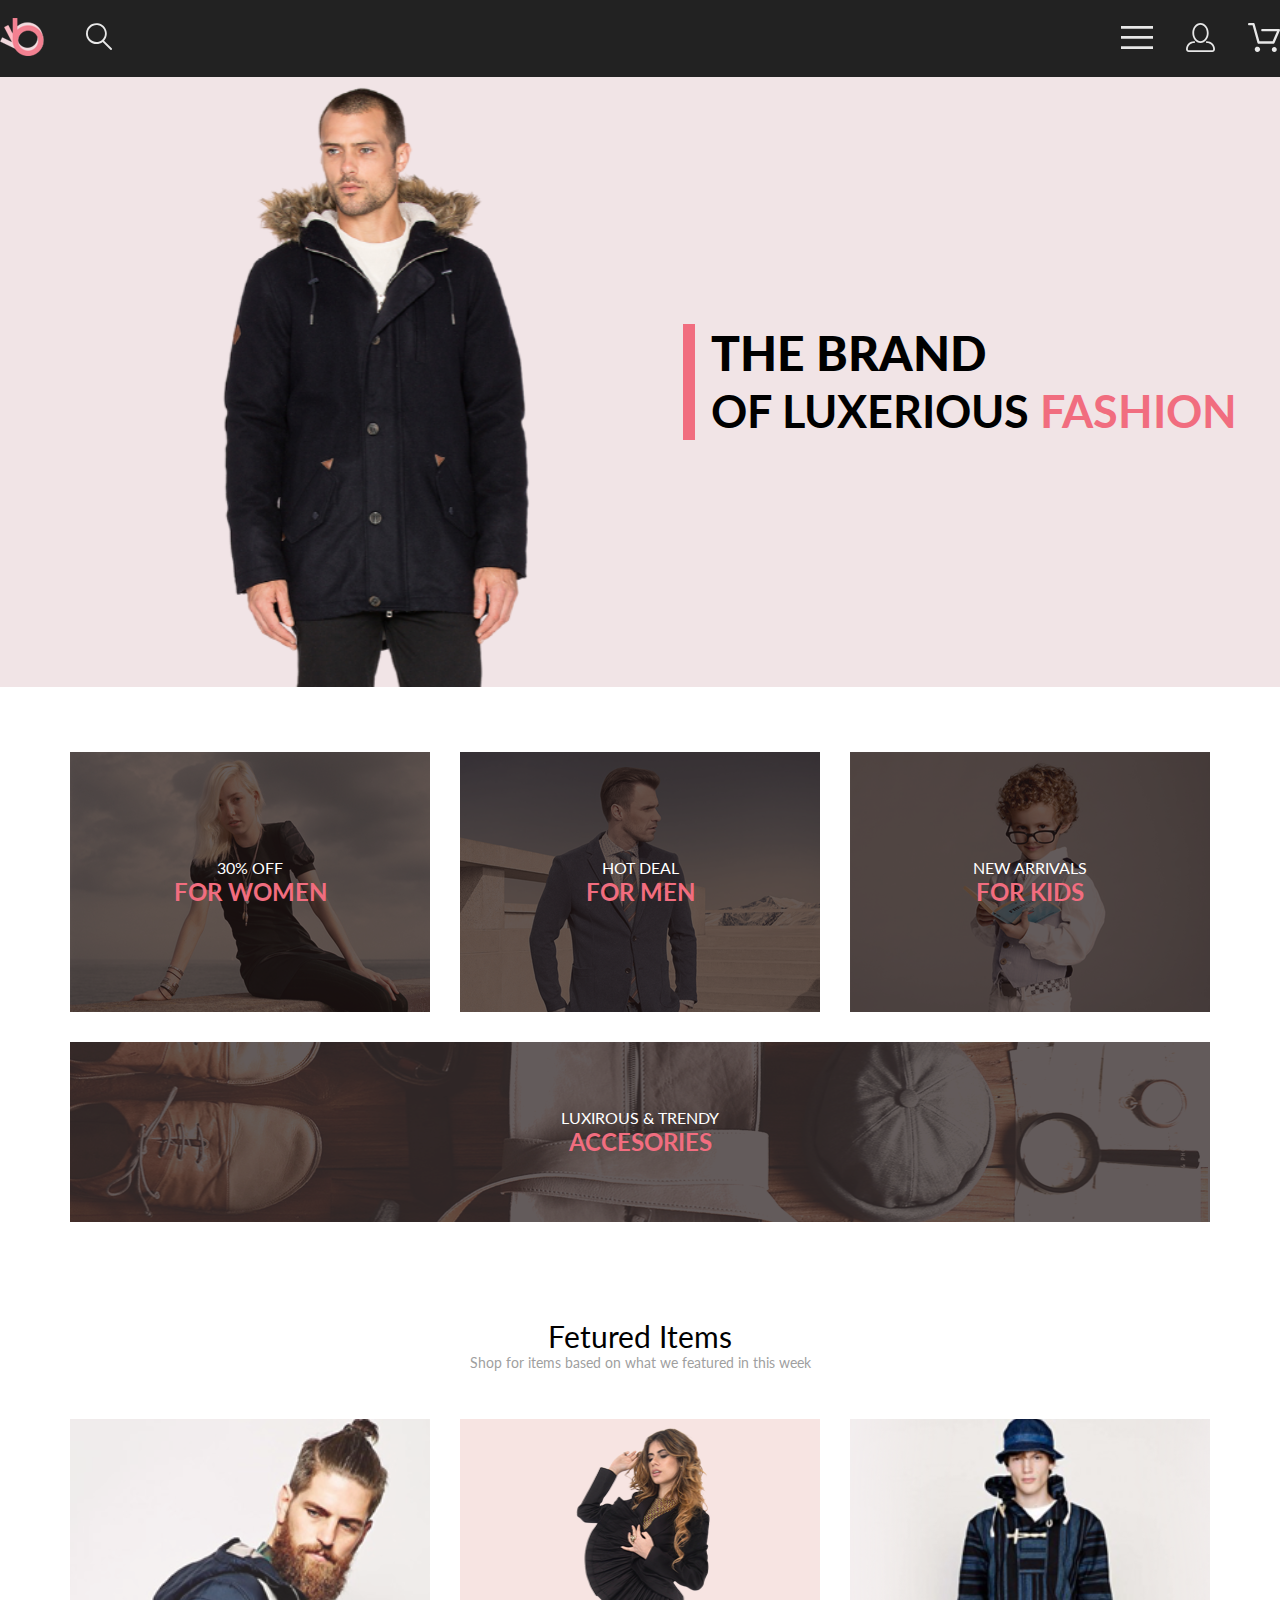
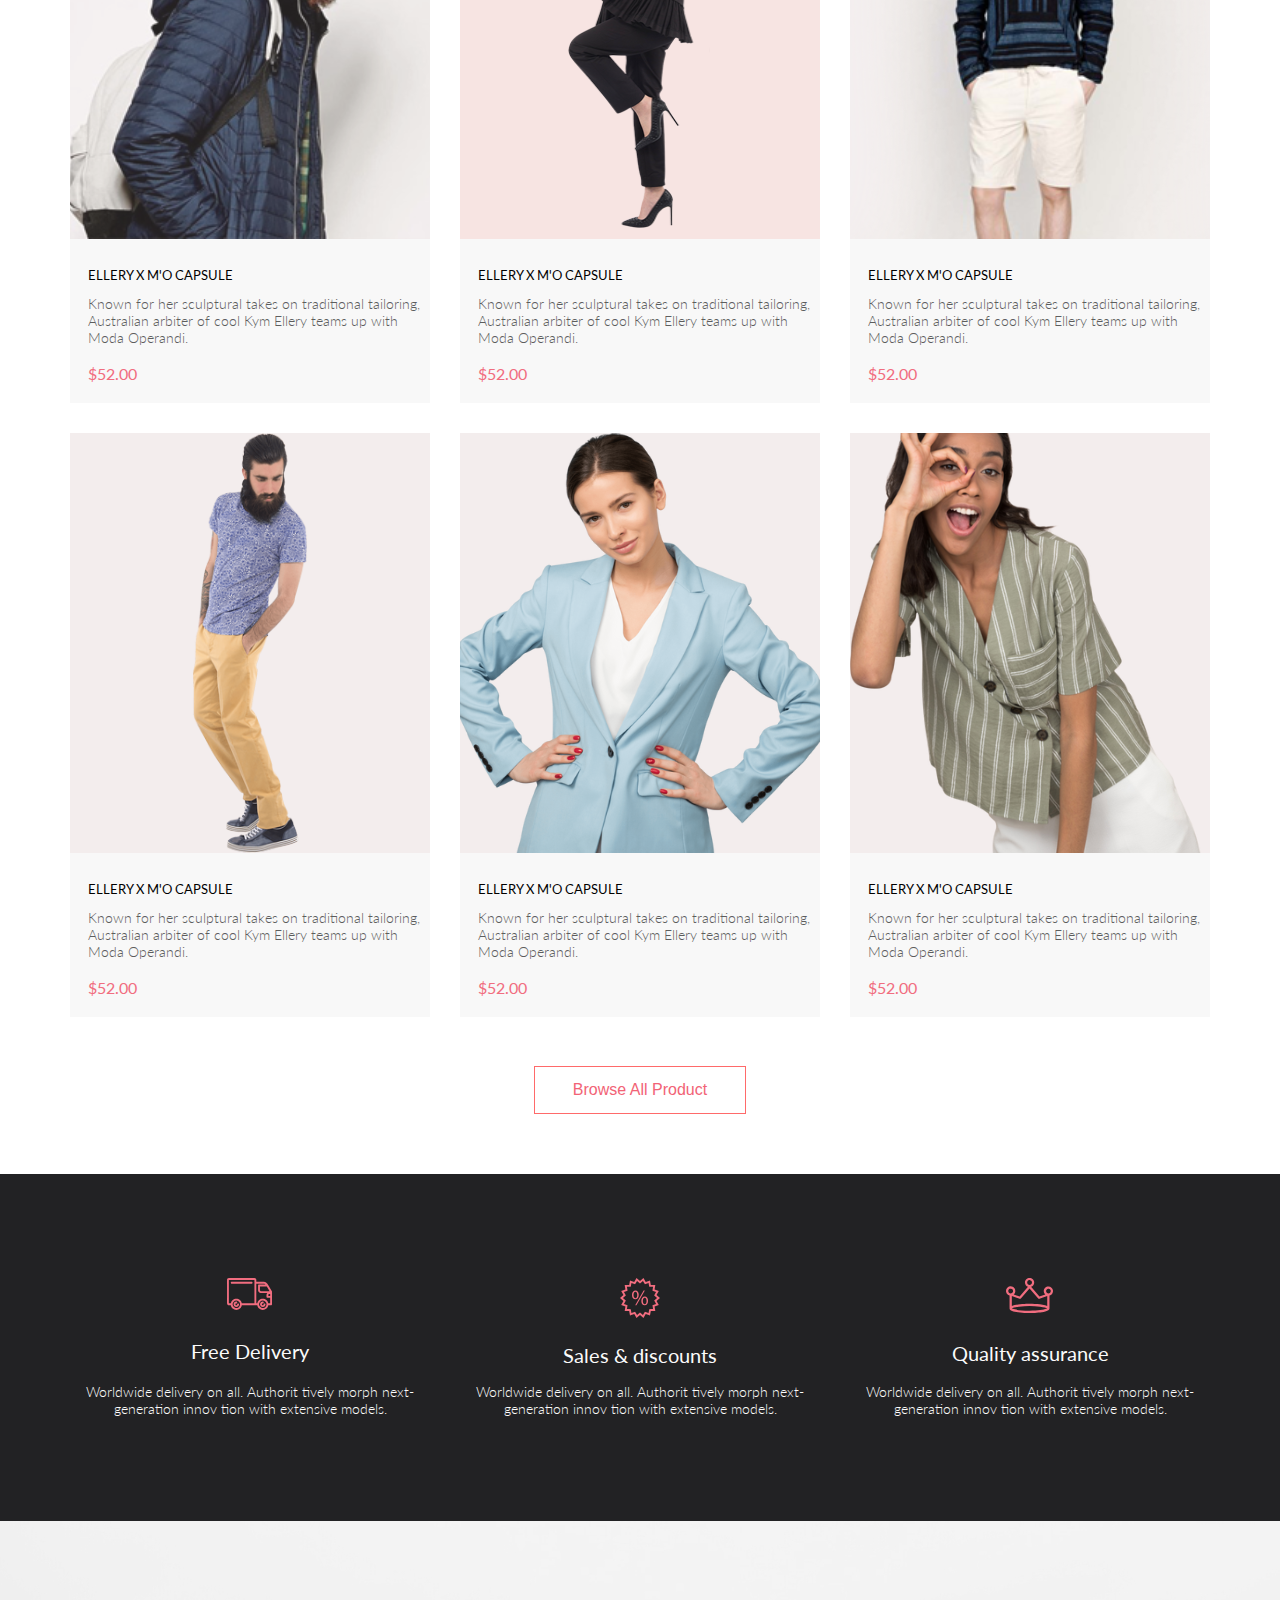
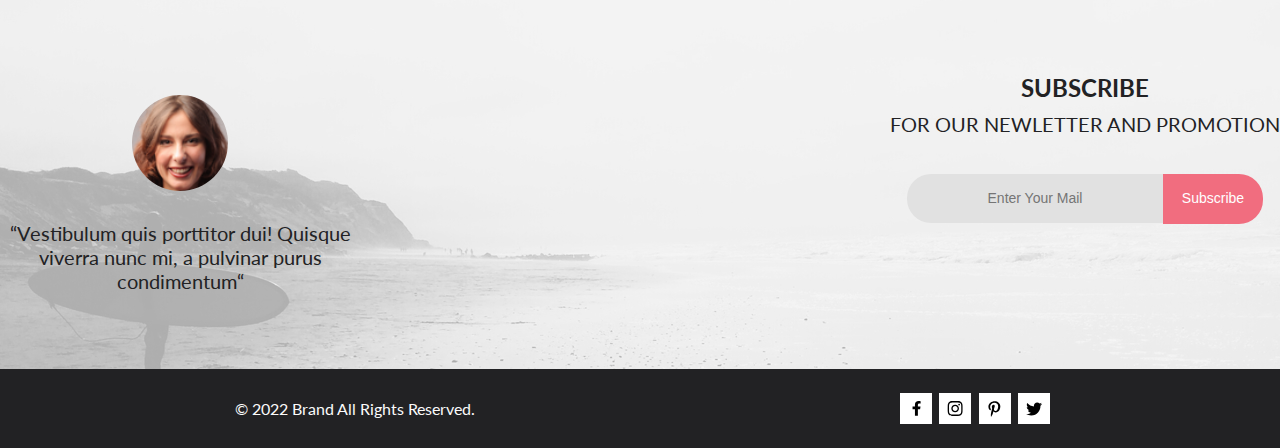
==== index.html @ 02e5ac11 "footer and trahsitions" ====
<!DOCTYPE html>
<html lang="en">
<head>
    <link rel="preconnect" href="https://fonts.googleapis.com">
    <link rel="preconnect" href="https://fonts.gstatic.com" crossorigin>
    <link href="https://fonts.googleapis.com/css2?family=Lato:wght@300;400;700;900&display=swap" rel="stylesheet">
    <meta charset="UTF-8">
    <meta http-equiv="X-UA-Compatible" content="IE=edge">
    <meta name="viewport" content="width=device-width, initial-scale=1.0">
    <link rel="stylesheet" href="style.css">
    <title>Digital Marketing</title>
</head>
<body>
    <div class="top">
        <header class="header page">
            <div class="header_logo">
                <button class="header_button"> <img src="img/header_logo.svg" alt="" class="logo"></button>
                <button class="header_button"><img src="img/header_search.svg" alt="search" class="search"></button>            
            </div>
            <nav class="header_menu">
                <button class="header_button"><img src="img/header_button1.svg" alt="button menu"></button>
                <button class="header_button none"><img src="img/header_button2.svg" alt="button profile"></button>
                <button class="header_button none"><img src="img/header_button3.svg" alt=""></button>
            </nav>
          

        </header>
        
        <section class="top_info">
            <img class="none" width="50%" src="img/top_image.svg" alt="top image">
            <div class="branding">
                <h1 class="brand_name">THE BRAND
                    </h1>
                <h2 class="brand_text">OF LUXERIOUS <span class="colored">FASHION</span></h2> 
            </div>
        </section>
    </div>
    <section class="sale_content center">
        <div class="sale_item woman">
           <div class="sale_item_content">
                <p class="sale_item_title">30% OFF</p>
                <h3 class="sale_item_info">FOR WOMEN</h3>
            </div>
        </div>

        <div class="sale_item man">
            <div class="sale_item_content">
             <p class="sale_item_title">HOT DEAL</p>
             <h3 class="sale_item_info">FOR MEN</h3>
            </div>
        </div>

        <div class="sale_item kids">
            <div class="sale_item_content">
             <p class="sale_item_title">NEW ARRIVALS</p>
             <h3 class="sale_item_info">FOR KIDS</h3>
            </div>
        </div>
        
        <div class="sale_item_big accesoires">
            <div class="sale_item_content_big">
             <p class="sale_item_title">LUXIROUS & TRENDY</p>
             <h3 class="sale_item_info">ACCESORIES</h3>
            </div>
        </div>
    </section>
    <div class="products_content center">
        <div class="products_info">
            <h2 class="products_title">Fetured Items</h2>
            <p class="products_text">Shop for items based on what we featured in this week</p>
        </div>
        <section class="products_items">
            <figure class="product_item item1">
                <img src="img/item1_img.svg" alt="" class="product_img">
                <div class="product_item_content">
                    <figcaption>
                        <a href="#" class="product_name">ELLERY X M'O CAPSULE</a>
                    </figcaption>
                    <p class="product_info">Known for her sculptural takes on traditional tailoring, Australian arbiter of cool Kym Ellery teams up with Moda Operandi.</p>
                    <p class="product_price">$52.00</p>  
                </div>                
            </figure>
            <figure class="product_item item2">
                <img src="img/item2_img.svg" alt="" class="product_img">
                <div class="product_item_content">
                    <figcaption>
                        <a href="#" class="product_name">ELLERY X M'O CAPSULE</a>
                    </figcaption>
                    <p class="product_info">Known for her sculptural takes on traditional tailoring, Australian arbiter of cool Kym Ellery teams up with Moda Operandi.</p>
                    <p class="product_price">$52.00</p>  
                </div>                
            </figure>
            <figure class="product_item item3">
                <img src="img/item3_img.svg" alt="" class="product_img">
                <div class="product_item_content">
                   <figcaption>
                        <a href="#" class="product_name">ELLERY X M'O CAPSULE</a>
                   </figcaption>
                    <p class="product_info">Known for her sculptural takes on traditional tailoring, Australian arbiter of cool Kym Ellery teams up with Moda Operandi.</p>
                    <p class="product_price">$52.00</p> 
                </div>                
            </figure>
            <figure class="product_item item4">
                <img src="img/item4_img.svg" alt="" class="product_img">
                <div class="product_item_content">
                    <figcaption>
                        <a href="#" class="product_name">ELLERY X M'O CAPSULE</a>
                    </figcaption>
                    <p class="product_info">Known for her sculptural takes on traditional tailoring, Australian arbiter of cool Kym Ellery teams up with Moda Operandi.</p>
                    <p class="product_price">$52.00</p>
                </div>                
            </figure>
            <figure class="product_item item5">
                <img src="img/item5_img.svg" alt="" class="product_img">
                <div class="product_item_content">
                    <figcaption>
                        <a href="#" class="product_name">ELLERY X M'O CAPSULE</a>
                    </figcaption>
                    <p class="product_info">Known for her sculptural takes on traditional tailoring, Australian arbiter of cool Kym Ellery teams up with Moda Operandi.</p>
                    <p class="product_price">$52.00</p>
                </div>
                
            </figure>
            <figure class="product_item item6">
                <img src="img/item6_img.svg" alt="" class="product_img">
                <div class="product_item_content">
                    <figcaption>
                        <a href="#" class="product_name">ELLERY X M'O CAPSULE</a>
                    </figcaption>
                    <p class="product_info">Known for her sculptural takes on traditional tailoring, Australian arbiter of cool Kym Ellery teams up with Moda Operandi.</p>
                    <p class="product_price">$52.00</p>
                </div>                
            </figure>
        </section>
        <div class="products_footer">
            <button class="browse_all_button">
                <p class="button_text">Browse All Product</p>
            </button>
            
        </div>
    </div>
    <footer class="footer_wrapper">
       <div class="features">
        <article class="feature_item">
            <img class="feature_icon" src="img/feature_img1.svg" alt="" >
            <h3 class="feature_heading">Free Delivery</h3>
            <p class="feature_text">Worldwide delivery on all. Authorit tively morph next-generation innov tion with extensive models.</p>
        </article>
        <article class="feature_item">
            <img class="feature_icon" src="img/feature_img2.svg" alt="" >
            <h3 class="feature_heading">Sales & discounts</h3>
            <p class="feature_text">Worldwide delivery on all. Authorit tively morph next-generation innov tion with extensive models.</p>
        </article>
        <article class="feature_item">
            <img class="feature_icon" src="img/feature_img3.svg" alt="" >
            <h3 class="feature_heading">Quality assurance</h3>
            <p class="feature_text">Worldwide delivery on all. Authorit tively morph next-generation innov tion with extensive models.</p>
        </article>
       </div>
       <div class="subscribe">
         <figure class="author_info">
            <img class="author_image" src="img/author_img.svg" alt="">
            <figcaption >
                <p class="author_text">“Vestibulum quis porttitor dui! Quisque viverra nunc mi, a pulvinar purus condimentum“</p>
            </figcaption>
         </figure>
         <div class="subscribe_info">
             <h1 class="subscribe_title">SUBSCRIBE</h1>
             <h1 class="subscribe_text">FOR OUR NEWLETTER AND PROMOTION</h1>
             <div class="text-field">
                <div class="text-field__group">
                  <input class="text-field__input" type="email" required placeholder="Enter Your Mail">
                  <button class="text-field__btn" type="button">Subscribe</button>
                </div>
              </div>
            </div>
        
        </div>
        <div class="contacts_info">
            <p class="copyright">© 2022  Brand  All Rights Reserved.</p>
            <div class="social_icons">
                <div class="social_icon_background">
                    <svg class="social_icon" width="9" height="15" viewBox="0 0 9 15" fill="none" xmlns="http://www.w3.org/2000/svg">
                        <path d="M8.08836 8.28L8.50686 5.61602H5.89022V3.88729C5.89022 3.15847 6.25574 2.44806 7.42765 2.44806H8.61722V0.179975C8.61722 0.179975 7.53772 0 6.50561 0C4.35073 0 2.9422 1.27593 2.9422 3.5857V5.61602H0.546875V8.28H2.9422V14.72H5.89022V8.28H8.08836Z" fill="black"/>
                    </svg>
                        
                </div>
                <div class="social_icon_background">
                    <svg class="social_icon" width="16"         height="15" viewBox="0 0 16 15" fill="none" xmlns="http://www.w3.org/2000/svg">
                    <path d="M8.13677 3.68162C6.02163 3.68162 4.31555 5.38494 4.31555 7.49666C4.31555 9.60838 6.02163 11.3117 8.13677 11.3117C10.2519 11.3117 11.958 9.60838 11.958 7.49666C11.958 5.38494 10.2519 3.68162 8.13677 3.68162ZM8.13677 9.97693C6.76991 9.97693 5.65248 8.86463 5.65248 7.49666C5.65248 6.12869 6.76658 5.01639 8.13677 5.01639C9.50695 5.01639 10.6211 6.12869 10.6211 7.49666C10.6211 8.86463 9.50363 9.97693 8.13677 9.97693ZM13.0056 3.52557C13.0056 4.02029 12.6065 4.41541 12.1143 4.41541C11.6188 4.41541 11.223 4.01697 11.223 3.52557C11.223 3.03416 11.6221 2.63572 12.1143 2.63572C12.6065 2.63572 13.0056 3.03416 13.0056 3.52557ZM15.5364 4.42869C15.4799 3.2367 15.2072 2.18084 14.3325 1.31092C13.4612 0.440997 12.4036 0.168732 11.2097 0.108966C9.9792 0.0392395 6.29101 0.0392395 5.0605 0.108966C3.8699 0.165411 2.81233 0.437677 1.93768 1.3076C1.06302 2.17752 0.793639 3.23338 0.733776 4.42537C0.663937 5.65389 0.663937 9.33611 0.733776 10.5646C0.790313 11.7566 1.06302 12.8125 1.93768 13.6824C2.81233 14.5523 3.86658 14.8246 5.0605 14.8844C6.29101 14.9541 9.9792 14.9541 11.2097 14.8844C12.4036 14.8279 13.4612 14.5556 14.3325 13.6824C15.2039 12.8125 15.4766 11.7566 15.5364 10.5646C15.6063 9.33611 15.6063 5.65721 15.5364 4.42869ZM13.9468 11.8828C13.6874 12.5336 13.1852 13.0349 12.53 13.2972C11.5489 13.6857 9.22094 13.5961 8.13677 13.5961C7.05259 13.5961 4.72128 13.6824 3.74353 13.2972C3.09169 13.0383 2.58951 12.5369 2.32678 11.8828C1.93768 10.9033 2.02747 8.57908 2.02747 7.49666C2.02747 6.41424 1.941 4.0867 2.32678 3.11053C2.58619 2.45975 3.08837 1.95838 3.74353 1.69608C4.72461 1.3076 7.05259 1.39725 8.13677 1.39725C9.22094 1.39725 11.5523 1.31092 12.53 1.69608C13.1818 1.95506 13.684 2.45643 13.9468 3.11053C14.3359 4.09002 14.2461 6.41424 14.2461 7.49666C14.2461 8.57908 14.3359 10.9066 13.9468 11.8828Z" fill="black"/>
                    </svg>
                </div>
                <div class="social_icon_background">
                    <svg class="social_icon" width="13" height="16" viewBox="0 0 13 16" fill="none" xmlns="http://www.w3.org/2000/svg">
                    <path d="M6.7402 0.203125C3.55552 0.203125 0.408081 2.34063 0.408081 5.8C0.408081 8 1.63726 9.25 2.38221 9.25C2.68951 9.25 2.86643 8.3875 2.86643 8.14375C2.86643 7.85313 2.13079 7.23438 2.13079 6.025C2.13079 3.5125 4.03043 1.73125 6.48878 1.73125C8.60259 1.73125 10.167 2.94062 10.167 5.1625C10.167 6.82187 9.50585 9.93437 7.3641 9.93437C6.59121 9.93437 5.93006 9.37187 5.93006 8.56563C5.93006 7.38438 6.74951 6.24062 6.74951 5.02187C6.74951 2.95312 3.83487 3.32812 3.83487 5.82812C3.83487 6.35313 3.90006 6.93437 4.13286 7.4125C3.70451 9.26875 2.82919 12.0344 2.82919 13.9469C2.82919 14.5375 2.91299 15.1188 2.96886 15.7094C3.0744 15.8281 3.02163 15.8156 3.18304 15.7563C4.74744 13.6 4.69157 13.1781 5.39928 10.3562C5.78107 11.0875 6.76814 11.4812 7.55034 11.4812C10.8468 11.4812 12.3274 8.24688 12.3274 5.33125C12.3274 2.22813 9.66415 0.203125 6.7402 0.203125Z" fill="black"/>
                    </svg>
                </div>
                <div class="social_icon_background">
                    <svg class="social_icon" width="17" height="14" viewBox="0 0 17 14" fill="none" xmlns="http://www.w3.org/2000/svg">
                    <path d="M14.4181 3.74107C14.4281 3.88319 14.4281 4.02535 14.4281 4.16747C14.4281 8.50247 11.1509 13.4974 5.16096 13.4974C3.31558 13.4974 1.60132 12.9593 0.159302 12.0253C0.421495 12.0558 0.673569 12.0659 0.94585 12.0659C2.46851 12.0659 3.8702 11.5482 4.98953 10.6649C3.5576 10.6345 2.3576 9.69031 1.94415 8.39081C2.14585 8.42125 2.34751 8.44156 2.5593 8.44156C2.85172 8.44156 3.14418 8.40094 3.41643 8.32991C1.92401 8.02531 0.80465 6.70553 0.80465 5.11163V5.07103C1.23824 5.31469 1.74249 5.46697 2.2769 5.48725C1.39959 4.89841 0.824826 3.89335 0.824826 2.75628C0.824826 2.14716 0.98614 1.58878 1.26851 1.10147C2.87187 3.09131 5.28195 4.39078 7.98443 4.53294C7.93403 4.28928 7.90376 4.0355 7.90376 3.78169C7.90376 1.97457 9.35586 0.502502 11.1609 0.502502C12.0987 0.502502 12.9457 0.89844 13.5407 1.53803C14.2768 1.39591 14.9827 1.12178 15.6079 0.746159C15.3659 1.5076 14.8516 2.14719 14.176 2.55325C14.8315 2.48222 15.4668 2.29944 16.0516 2.04566C15.608 2.69538 15.0533 3.27403 14.4181 3.74107V3.74107Z" fill="black"/>
                    </svg>
                </div>
                




                
            
            </div>
            


        </div>

                  

          

           
                
            
       

    </footer>




 
</body>
</html>
---- style.css ----
* {
    margin: 0;
    padding: 0;
  }
  
  img{
    max-width: 100%;
  }

  a {
    text-decoration: none;
  }
  
  body {
    font-family: 'Lato', sans-serif;
  }
  
  .center {
    padding-left: calc(50% - 1140px / 2);
    padding-right: calc(50% - 1140px / 2);
  }

  .header{
    background: #222222;
    display: flex;
    justify-content: space-between;
    align-items: center;
    padding-top: 18px;
    padding-bottom: 18px;
  }
  

  .header_logo{
    gap: 41px;
    display: flex;

  }

  .header_menu{
    gap: 33px;
    display: flex;

  }

  .header_button{
    background: #222222;
    border: none;
  }

  .top_info{
    padding-left: calc(50% - 800px);
    padding-right: calc(50% - 800px);
    background: #F1E4E6;
    display: flex;
    align-items: center;
    flex-wrap: wrap;
    justify-content: center;
  }

  .branding{
    border-left: 12px solid #F16D7F;
    padding-left: 16px;
  }

  .colored{
    color: rgba(241, 109, 127, 1);
  }

  .brand_name{
   font-style: normal;
   font-weight: 900;
   font-size: 48px;
   line-height: 58px;
  }

  .brand_text{
   font-style: normal;
   font-weight: 700;
   font-size: 45px;
   line-height: 58px;
  }

  .sale_content{
   padding-top: 65px;
   padding-bottom: 96px;
   background: white;
   display: grid;
   grid-template-columns: repeat(3, 1fr);
   gap: 30px;
  }

  .sale_item_content{
   height: 260px;
   display: flex;
   flex-direction: column;
   justify-content: center;   
  }

  .woman{
   background-image: url(img/item_for_woman.svg);
   background-size: cover;
   background-position-x: center;
  }

  .man{
   background-image: url(img/item_for_men.svg);
   background-size: cover;
   background-position-x: center;
  }

  .kids{
   background-image: url(img/item_for_kids.svg);
   background-size: cover;
   background-position-x: center;
  }

  .accesoires{
   background-image: url(img/item_big_accesories.svg);
   background-size: cover;
   background-position-x: center;
  }

  .sale_item_title {
   font-style: normal;
   font-weight: 400;
   font-size: 16px;
   line-height: 19px;
   text-align: center;
   color: #FFFFFF;
  }
      
  .sale_item_info {
   font-style: normal;
   font-weight: 700;
   font-size: 24px;
   line-height: 29px;
        text-align: center;
        color: #F16D7F;
      }

 .sale_item_big {
    min-height: 180px;
   grid-column: 1 / -1;
   display: flex;
   flex-direction: column;
   justify-content: center;
  }

 .products_info{
   display: flex;
   flex-direction: column;
   text-align: center;
  }

  .products_title{
   font-weight: 400;
   font-size: 30px;
   line-height: 36px;
  }

 .products_text{
   font-weight: 400;
   font-size: 14px;
   line-height: 17px;
   color: #9F9F9F;
  }

 .products_items{
   padding-top: 48px;
   background: white;
   display: grid;
   grid-template-columns: repeat(3, 1fr);
   gap: 30px;
  }
      
 .product_item{
   background: #F8F8F8;
   display: flex;
   flex-direction: column;
   position: relative;
  }

  .product_item:hover::after{
    content:url(img/Hover.svg);
    position: absolute;
    
  }


 .product_item_content{
  
   display: flex;
   flex-direction: column;
   justify-content: center;
   padding-top: 24.35px;
   padding-bottom: 20px;
   padding-left: 18px;
  }
 .product_name{
   font-weight: 400;
   font-size: 13px;
   line-height: 16px;
    color: #000000;        
  }

 .product_info{
   margin-top: 12.65px;
   font-weight: 300;
   font-size: 14px;
   line-height: 17px;
   color: #5D5D5D;
  }

  .product_price{
    margin-top: 18px;
   font-weight: 400;
   font-size: 16px;
   line-height: 19px;
   color: #F16D7F;
  }

 .products_footer{
   display: flex;
   justify-content: center;
   flex-wrap: wrap;
   margin-top: 48.5px;
   margin-bottom: 60.5px;
  }

  .browse_all_button{
   font-weight: 400;
   font-size: 16px;
   line-height: 19px;
   color: #F26376;
   border: 1px solid #FF6A6A;
   background: none;
   width: 212px;
   height: 48px;
   transition: background-color 1s;
  }
  
  .browse_all_button:hover{
    background: #F16D7F;    
  }

  .browse_all_button:hover .button_text{
    color: #F8F8F8;
  }

  .footer_wrapper{
    background-color: rgba(34, 34, 36, 1);
  }

  .features{
    padding-top: 104px;
    padding-bottom: 104px;
    display: flex;
    flex-wrap: wrap;
    gap: 30px;
    justify-content: center;
  }

  .feature_item{
    width: 360px;
    display: flex;
    flex-direction: column;
    align-items: center;
    justify-content: space-between;

  }

  .feature_heading{
    font-weight: 400;
    font-size: 19.96px;
    line-height: 24px;
    color: #FBFBFB;
    padding-top: 25px;
  }

  .feature_text{
    font-weight: 300;
    font-size: 14px;
    line-height: 17px;
    text-align: center;
    color: #FBFBFB;
    padding-top: 16px;

  }

  .subscribe{
    min-height: 448px;
    background-image: url(img/photo_subscribe.jpg);
    background-size: cover;
    background-position: center;
    display: flex;
    justify-content: space-between;
    align-items: center;
    flex-wrap: wrap;   
  }

  .author_info{
    margin-top: 97px;
    display: flex;
    flex-wrap: wrap;
    flex-direction: column;
  }

  .author_text{
    
    font-weight: 400;
    font-size: 20px;
    line-height: 24px;
    text-align: center;
    color: #222224;
    margin-top: 30px;
    width: 360px;
  }

  .subscribe_info{
    display: flex;
    flex-direction: column;
    justify-content: space-between;
    align-items: center;

  }

  .subscribe_title{
    font-weight: 700;
    font-size: 24px;
    line-height: 167.2%;
    text-align: center;
    color: #222224;
  }

  .subscribe_text{
    font-weight: 400;
    font-size: 20px;
    line-height: 167.2%;
    text-align: center;
    color: #222224;
  }

  .text-field__group {
    margin-top: 32px;
    display: flex;
    height: 49px;
  }
  /* кнопка */
  .text-field__btn {
    height: 50px;
    width: 100px;
    display: inline-block;
    font-weight: 400;
    font-size: 14px;
    line-height: 17px;
    color: #FFFFFF;
    text-align: center;
    vertical-align: middle;
    cursor: pointer;
    -webkit-user-select: none;
    -moz-user-select: none;
    user-select: none;
    background-color: #F16D7F;
    transition: background-color .15s ease-in-out;
    position: relative;
    border-top-right-radius: 1.5rem;
    border-bottom-right-radius: 1.5rem;
    border-left-width: 0;
    border: none;
  }
  .text-field__btn:hover {
    background-color: #E05C6E;
  }
  .text-field__input {
    width: 256px;
    font-weight: 400;
    font-size: 14px;
    line-height: 17px;
    text-align: center;
    vertical-align: middle;
    color: #222224;
    border-top-left-radius: 1.5rem;
    border-bottom-left-radius: 1.5rem;
    position: relative;
    z-index: 3;
    background-color: #E1E1E1;
    border: none;
  }

  .contacts_info{
    display: flex;
    justify-content: space-between;
    margin-left: 235px;
    margin-right: 230px;
    min-height: 79px;
    align-items: center;
  }
  
  .copyright{
    
    font-weight: 400;
    font-size: 16px;
    line-height: 19px;
    color: #FBFBFB;
    display: flex;
    align-items: center;
  }

  .social_icons{
    display: flex;
    gap: 7.3px;
    align-items: center;
  }

  .icon  {
    width: 32px;
    fill: #E1E1E1;
  }

  .icon:hover path {
    fill: #F16D7F;
  }

  .social_icon_background{
    width: 32px;
    height: 31px;
    background-color: white;
    display: flex;
    justify-content: center;
    align-items: center;
    transition: background-color 1s;
    
  }

  .social_icon{
    fill: black
  }



  .social_icon_background:hover{

   background-color: #F16D7F;

  }

  .social_icon_background:hover .social_icon path{
    fill:white; 

  }



 
  



 @media(max-width: 1024px) {
    .page{
      padding-left: calc(50% - 366px);
      padding-right: calc(50% - 366px);
    }

    .header{
      padding-bottom: 18px;
    }
        
    .header_menu{
     gap: 25px;
    }

    .top_info{
     padding-left: calc(50% - 384px);
     padding-right: calc(50% - 384px);      
    }

    .brand_name{
     font-size: 44px;
     line-height: 53px;
    }

    .brand_text{
     font-size: 24px;
     line-height: 25px;
    }

    .sale_content{
     padding-bottom: 110px;        
     gap: 20px;
    }

    .sale_item_content{
     height: 168px;
    }

    .sale_item_big {
     min-height: 116px;
    }

    .products_items{
     padding-top: 73px;
     background: white;
     grid-template-columns: repeat(2, 1fr);
     gap: 16px;
     margin-left: 16px;
     margin-right: 16px;
    }

    .product_item_content{
     padding-left: 16px;
    }

    .products_footer{
     margin-top: 33px;
     margin-bottom: 71px;
    }

    .features{
      padding-top: 48px;
      padding-bottom: 64px;
      gap: 48px;
      align-content: center;
      flex-direction: column;
    }

    .subscribe{
      min-height: 614px;
      flex-direction: column;
      padding-bottom: 140px;
    }

    
    .subscribe_info{
      margin-top: 48px;
      margin-bottom: 27px;
    }

    .contacts_info{
      
      margin-left: 32px;
      margin-right: 32px;
    }





  }

  @media(max-width: 767px){

    .page {
     padding-left: calc(50% - 367px / 2);
     padding-right: calc(50% - 367px / 2);
    }

    .none{
     margin: 0 auto;
     display: none;
    }

    .top_info{
     padding-top: 148px;
     padding-bottom: 149px;
    }

    .brand_name{
     font-size: 38px;
     line-height: 46px;
    }
  
    .brand_text{
     font-size: 20px;
     line-height: 25px;
    }

    .header__checkbox {
      position: absolute;
      visibility: hidden;
      left: -9999999px;
    }
    
    .header__checkbox:checked~.mobile-menu {
      right: 0;
    }

    .sales_menu {
      position: absolute;
      top: 75px;
      right: -232px;
      z-index: 1;
      -webkit-transition: right 0.6s;
      transition: right 0.6s;
      width: 232px;
      background: #FFFFFF;
      -webkit-box-shadow: 6px 4px 35px rgba(0, 0, 0, 0.21);
      box-shadow: 6px 4px 35px rgba(0, 0, 0, 0.21);
      padding: 32px;
      -webkit-box-sizing: border-box;
      box-sizing: border-box;
    }

    .mobile-menu__link-site {
      -webkit-box-align: center;
      -ms-flex-align: center;
      align-items: center;
      -ms-flex-pack: distribute;
      justify-content: space-around;
      background-color: #e8e8e8;
      padding: 8px;
      border-radius: 10px;
      margin-bottom: 24px;
      display: none;
    }

    .mobile-menu__heading {
      font-style: normal;
      font-weight: 700;
      font-size: 14px;
      line-height: 17px;
      color: #000000;
    }
    
    .mobile-menu__link {
      font-style: normal;
      font-weight: 400;
      font-size: 14px;
      line-height: 17px;
      color: #6F6E6E;
    }
    
    .mobile-menu__link:hover {
      color: #F16D7F;
    }
    
    .mobile-menu__title {
      font-style: normal;
      font-weight: 400;
      font-size: 14px;
      line-height: 17px;
      color: #F16D7F;
    }
    
    .mobile-menu__list {
      list-style-type: none;
      padding-left: 21px;
      display: -webkit-box;
      display: -ms-flexbox;
      display: flex;
      -webkit-box-orient: vertical;
      -webkit-box-direction: normal;
      -ms-flex-direction: column;
      flex-direction: column;
      gap: 11px;
      margin-top: 12px;
    }
    
    .mobile-menu__box {
      display: -webkit-box;
      display: -ms-flexbox;
      display: flex;
      -webkit-box-orient: vertical;
      -webkit-box-direction: normal;
      -ms-flex-direction: column;
      flex-direction: column;
      gap: 20px;
      margin-top: 24px;
    }
    

   



    .sale_content{
     grid-template-columns: repeat(1, 1fr);
     gap: 32px;
     margin-left: 16px;
     margin-right: 16px;
    }

   .sale_item_content{
      min-height: 247px;
     display: flex;
     flex-direction: column;
     justify-content: center;
    }

   .sale_item_big {
     min-height: 111px;
    }

   .products_items{
    padding-top: 65px;
     grid-template-columns: repeat(1, 1fr);
     gap: 16px;
     margin-left: 8px;
     margin-right: 8px;
    }

    .products_footer{
      margin-top: 41px;
      margin-bottom: 85px;
     }

    .features{
      padding-top: 48px;
      padding-bottom: 81px;
      gap: 47px;
    }

    .feature_item{
      width: 350px;        
    }

    .feature_heading{
      padding-top: 27px;
    }

    .feature_text{
      padding-top: 15px;  
    }

    .subscribe{
      min-height: 550px;
      flex-direction: column;
      padding-bottom: 110px;
    }

    .author_info{
      margin-top: 64px;
    }

    .subscribe_info{
      margin-top: 59px;
      margin-bottom: 22px;
    }

    .subscribe_text{
      font-size: 15px;
    }

    .contacts_info{
      height: 143px;
      padding-top: 43px;
      padding-bottom: 10px;
      flex-direction: column-reverse;
      gap: 40px;
      
    }

  }
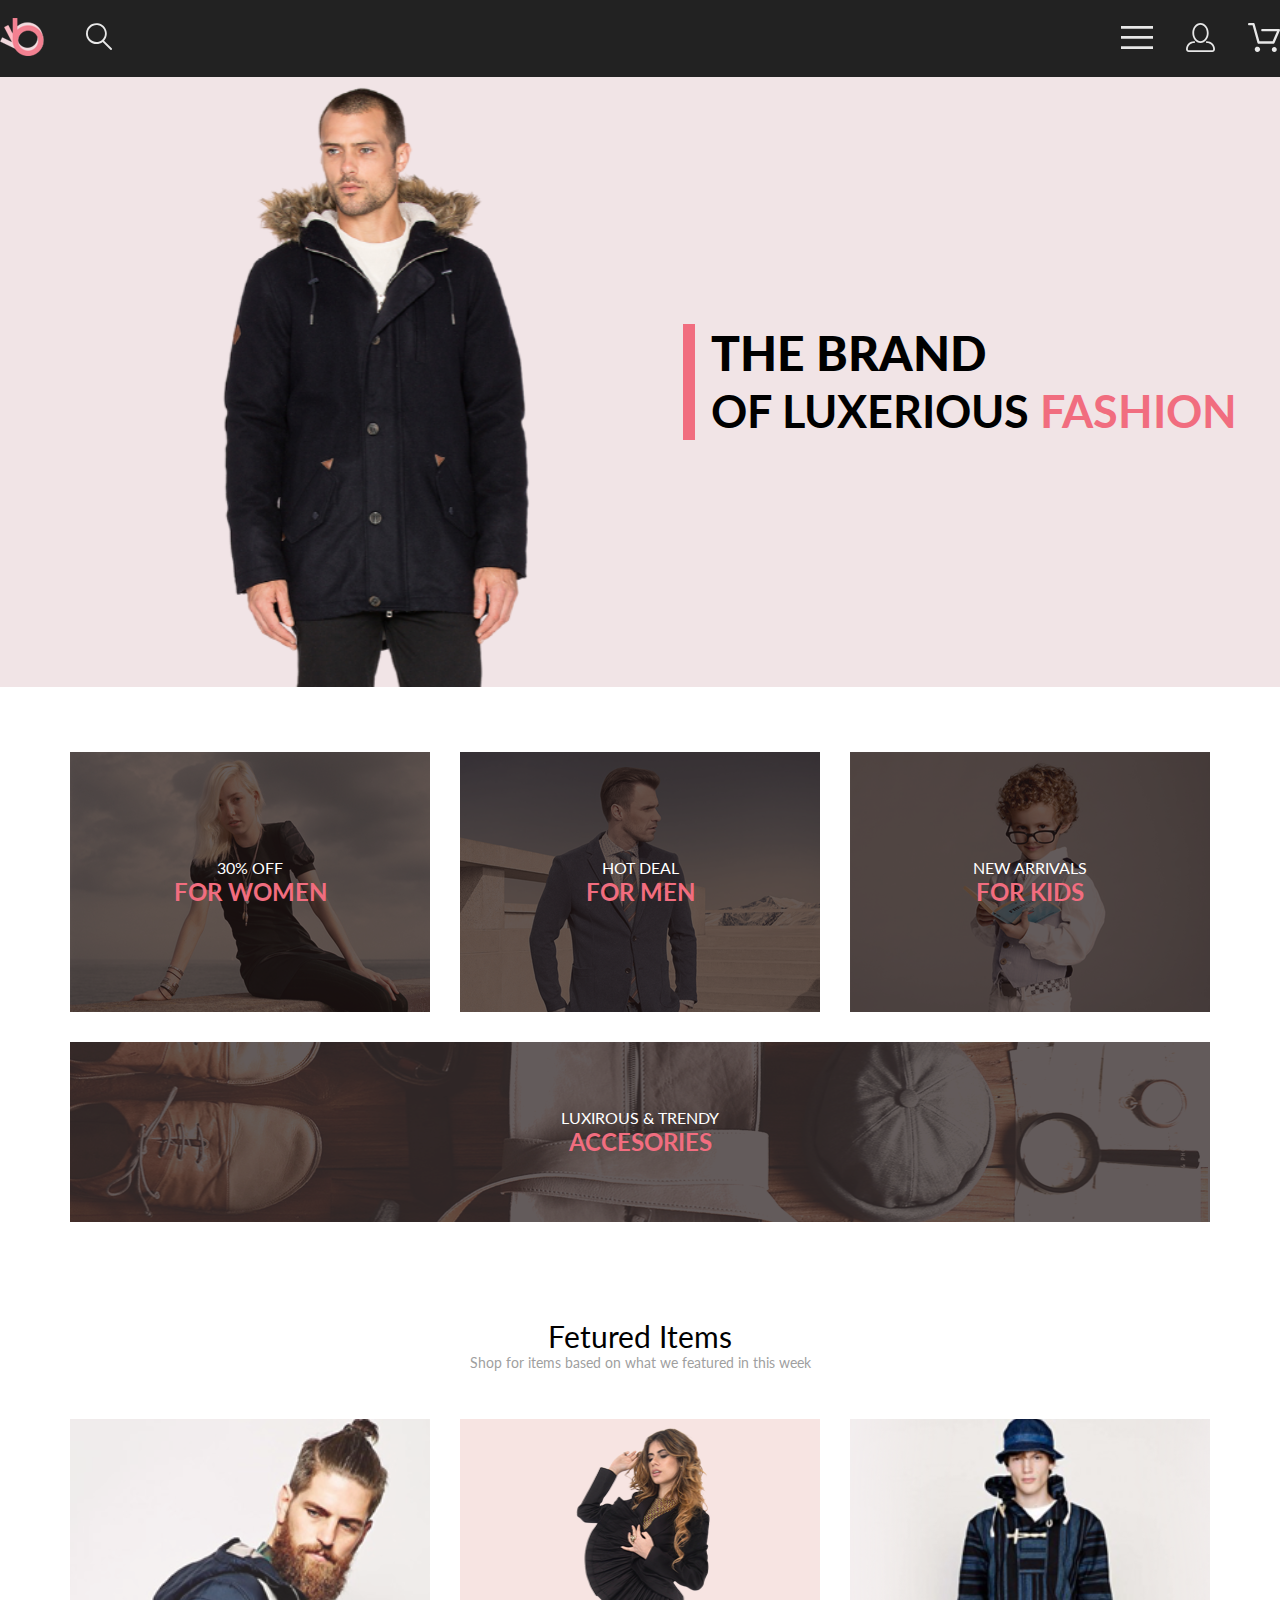
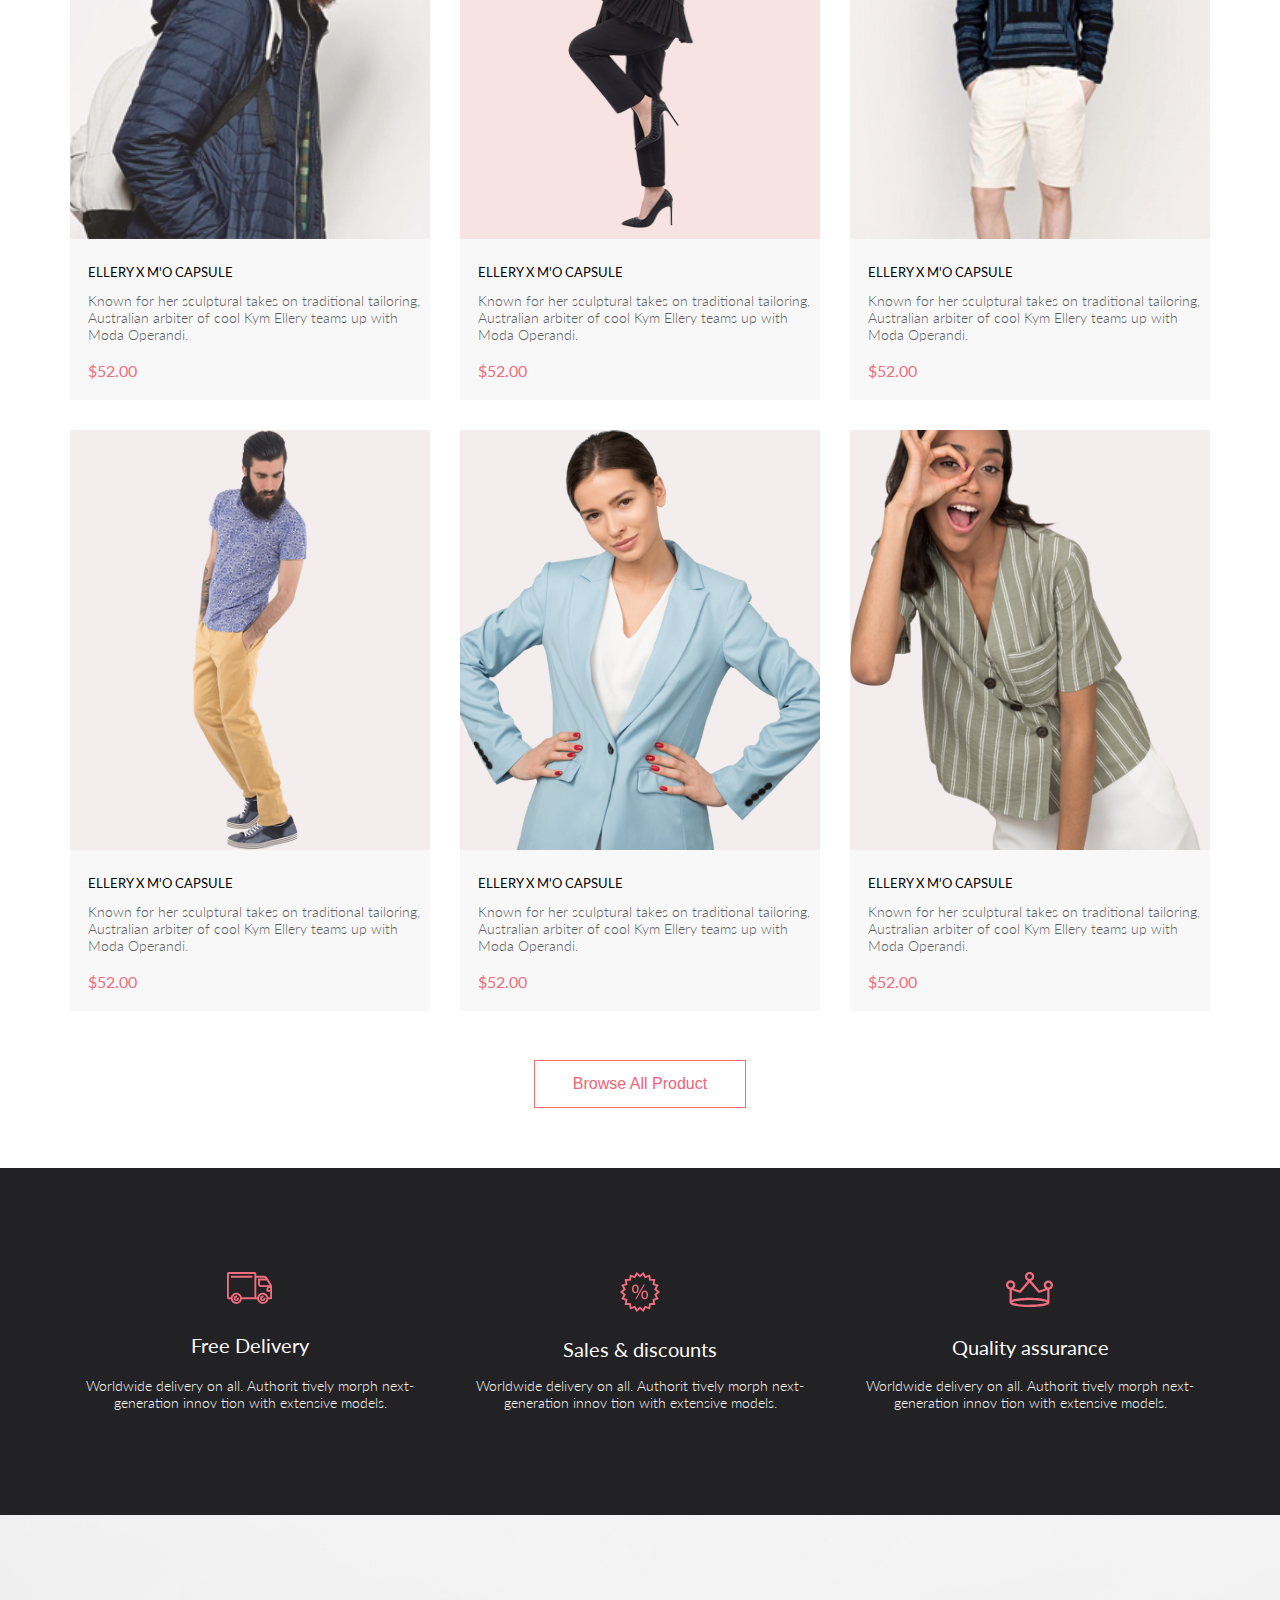
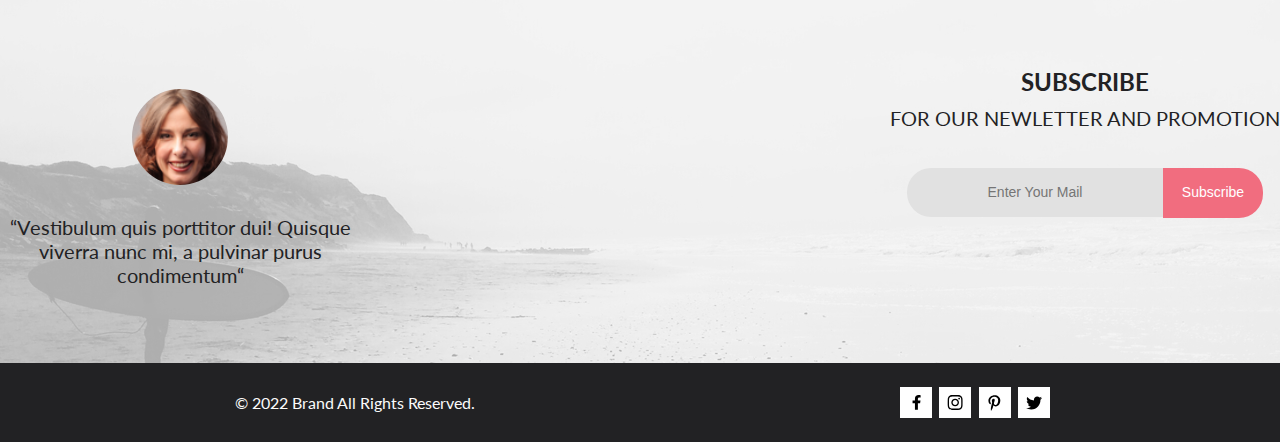
==== commit ad4b9a7c: "final" ====
--- a/index.html
+++ b/index.html
@@ -1,5 +1,6 @@
 <!DOCTYPE html>
 <html lang="en">
+
 <head>
     <link rel="preconnect" href="https://fonts.googleapis.com">
     <link rel="preconnect" href="https://fonts.gstatic.com" crossorigin>
@@ -10,34 +11,36 @@
     <link rel="stylesheet" href="style.css">
     <title>Digital Marketing</title>
 </head>
+
 <body>
     <div class="top">
         <header class="header page">
             <div class="header_logo">
-                <button class="header_button"> <img src="img/header_logo.svg" alt="" class="logo"></button>
-                <button class="header_button"><img src="img/header_search.svg" alt="search" class="search"></button>            
+                <a href="index.html"><button class="header_button"> <img src="img/header_logo.svg" alt=""
+                            class="logo"></button></a>
+                <button class="header_button"><img src="img/header_search.svg" alt="search" class="search"></button>
             </div>
             <nav class="header_menu">
                 <button class="header_button"><img src="img/header_button1.svg" alt="button menu"></button>
                 <button class="header_button none"><img src="img/header_button2.svg" alt="button profile"></button>
                 <button class="header_button none"><img src="img/header_button3.svg" alt=""></button>
             </nav>
-          
+
 
         </header>
-        
+
         <section class="top_info">
             <img class="none" width="50%" src="img/top_image.svg" alt="top image">
             <div class="branding">
-                <h1 class="brand_name">THE BRAND
-                    </h1>
-                <h2 class="brand_text">OF LUXERIOUS <span class="colored">FASHION</span></h2> 
+                <h2 class="brand_name">THE BRAND
+                </h2>
+                <h2 class="brand_text">OF LUXERIOUS <span class="colored">FASHION</span></h2>
             </div>
         </section>
     </div>
     <section class="sale_content center">
         <div class="sale_item woman">
-           <div class="sale_item_content">
+            <div class="sale_item_content">
                 <p class="sale_item_title">30% OFF</p>
                 <h3 class="sale_item_info">FOR WOMEN</h3>
             </div>
@@ -45,22 +48,22 @@
 
         <div class="sale_item man">
             <div class="sale_item_content">
-             <p class="sale_item_title">HOT DEAL</p>
-             <h3 class="sale_item_info">FOR MEN</h3>
+                <p class="sale_item_title">HOT DEAL</p>
+                <h3 class="sale_item_info">FOR MEN</h3>
             </div>
         </div>
 
         <div class="sale_item kids">
             <div class="sale_item_content">
-             <p class="sale_item_title">NEW ARRIVALS</p>
-             <h3 class="sale_item_info">FOR KIDS</h3>
-            </div>
-        </div>
-        
+                <p class="sale_item_title">NEW ARRIVALS</p>
+                <h3 class="sale_item_info">FOR KIDS</h3>
+            </div>
+        </div>
+
         <div class="sale_item_big accesoires">
             <div class="sale_item_content_big">
-             <p class="sale_item_title">LUXIROUS & TRENDY</p>
-             <h3 class="sale_item_info">ACCESORIES</h3>
+                <p class="sale_item_title">LUXIROUS & TRENDY</p>
+                <h3 class="sale_item_info">ACCESORIES</h3>
             </div>
         </div>
     </section>
@@ -73,163 +76,153 @@
             <figure class="product_item item1">
                 <img src="img/item1_img.svg" alt="" class="product_img">
                 <div class="product_item_content">
-                    <figcaption>
-                        <a href="#" class="product_name">ELLERY X M'O CAPSULE</a>
-                    </figcaption>
-                    <p class="product_info">Known for her sculptural takes on traditional tailoring, Australian arbiter of cool Kym Ellery teams up with Moda Operandi.</p>
-                    <p class="product_price">$52.00</p>  
-                </div>                
+                    <a href="#" class="product_name">ELLERY X M'O CAPSULE</a>
+                    <p class="product_info">Known for her sculptural takes on traditional tailoring, Australian arbiter
+                        of cool Kym Ellery teams up with Moda Operandi.</p>
+                    <p class="product_price">$52.00</p>
+                </div>
             </figure>
             <figure class="product_item item2">
                 <img src="img/item2_img.svg" alt="" class="product_img">
                 <div class="product_item_content">
-                    <figcaption>
-                        <a href="#" class="product_name">ELLERY X M'O CAPSULE</a>
-                    </figcaption>
-                    <p class="product_info">Known for her sculptural takes on traditional tailoring, Australian arbiter of cool Kym Ellery teams up with Moda Operandi.</p>
-                    <p class="product_price">$52.00</p>  
-                </div>                
+                    <a href="#" class="product_name">ELLERY X M'O CAPSULE</a>
+                    <p class="product_info">Known for her sculptural takes on traditional tailoring, Australian arbiter
+                        of cool Kym Ellery teams up with Moda Operandi.</p>
+                    <p class="product_price">$52.00</p>
+                </div>
             </figure>
             <figure class="product_item item3">
                 <img src="img/item3_img.svg" alt="" class="product_img">
                 <div class="product_item_content">
-                   <figcaption>
-                        <a href="#" class="product_name">ELLERY X M'O CAPSULE</a>
-                   </figcaption>
-                    <p class="product_info">Known for her sculptural takes on traditional tailoring, Australian arbiter of cool Kym Ellery teams up with Moda Operandi.</p>
-                    <p class="product_price">$52.00</p> 
-                </div>                
+                    <a href="#" class="product_name">ELLERY X M'O CAPSULE</a>
+
+                    <p class="product_info">Known for her sculptural takes on traditional tailoring, Australian arbiter
+                        of cool Kym Ellery teams up with Moda Operandi.</p>
+                    <p class="product_price">$52.00</p>
+                </div>
             </figure>
             <figure class="product_item item4">
                 <img src="img/item4_img.svg" alt="" class="product_img">
                 <div class="product_item_content">
-                    <figcaption>
-                        <a href="#" class="product_name">ELLERY X M'O CAPSULE</a>
-                    </figcaption>
-                    <p class="product_info">Known for her sculptural takes on traditional tailoring, Australian arbiter of cool Kym Ellery teams up with Moda Operandi.</p>
-                    <p class="product_price">$52.00</p>
-                </div>                
+
+                    <a href="#" class="product_name">ELLERY X M'O CAPSULE</a>
+
+                    <p class="product_info">Known for her sculptural takes on traditional tailoring, Australian arbiter
+                        of cool Kym Ellery teams up with Moda Operandi.</p>
+                    <p class="product_price">$52.00</p>
+                </div>
             </figure>
             <figure class="product_item item5">
                 <img src="img/item5_img.svg" alt="" class="product_img">
                 <div class="product_item_content">
-                    <figcaption>
-                        <a href="#" class="product_name">ELLERY X M'O CAPSULE</a>
-                    </figcaption>
-                    <p class="product_info">Known for her sculptural takes on traditional tailoring, Australian arbiter of cool Kym Ellery teams up with Moda Operandi.</p>
-                    <p class="product_price">$52.00</p>
-                </div>
-                
+
+                    <a href="#" class="product_name">ELLERY X M'O CAPSULE</a>
+
+                    <p class="product_info">Known for her sculptural takes on traditional tailoring, Australian arbiter
+                        of cool Kym Ellery teams up with Moda Operandi.</p>
+                    <p class="product_price">$52.00</p>
+                </div>
+
             </figure>
             <figure class="product_item item6">
                 <img src="img/item6_img.svg" alt="" class="product_img">
                 <div class="product_item_content">
-                    <figcaption>
-                        <a href="#" class="product_name">ELLERY X M'O CAPSULE</a>
-                    </figcaption>
-                    <p class="product_info">Known for her sculptural takes on traditional tailoring, Australian arbiter of cool Kym Ellery teams up with Moda Operandi.</p>
-                    <p class="product_price">$52.00</p>
-                </div>                
+
+                    <a href="#" class="product_name">ELLERY X M'O CAPSULE</a>
+
+                    <p class="product_info">Known for her sculptural takes on traditional tailoring, Australian arbiter
+                        of cool Kym Ellery teams up with Moda Operandi.</p>
+                    <p class="product_price">$52.00</p>
+                </div>
             </figure>
         </section>
         <div class="products_footer">
             <button class="browse_all_button">
-                <p class="button_text">Browse All Product</p>
+                Browse All Product
             </button>
-            
+
         </div>
     </div>
     <footer class="footer_wrapper">
-       <div class="features">
-        <article class="feature_item">
-            <img class="feature_icon" src="img/feature_img1.svg" alt="" >
-            <h3 class="feature_heading">Free Delivery</h3>
-            <p class="feature_text">Worldwide delivery on all. Authorit tively morph next-generation innov tion with extensive models.</p>
-        </article>
-        <article class="feature_item">
-            <img class="feature_icon" src="img/feature_img2.svg" alt="" >
-            <h3 class="feature_heading">Sales & discounts</h3>
-            <p class="feature_text">Worldwide delivery on all. Authorit tively morph next-generation innov tion with extensive models.</p>
-        </article>
-        <article class="feature_item">
-            <img class="feature_icon" src="img/feature_img3.svg" alt="" >
-            <h3 class="feature_heading">Quality assurance</h3>
-            <p class="feature_text">Worldwide delivery on all. Authorit tively morph next-generation innov tion with extensive models.</p>
-        </article>
-       </div>
-       <div class="subscribe">
-         <figure class="author_info">
-            <img class="author_image" src="img/author_img.svg" alt="">
-            <figcaption >
-                <p class="author_text">“Vestibulum quis porttitor dui! Quisque viverra nunc mi, a pulvinar purus condimentum“</p>
-            </figcaption>
-         </figure>
-         <div class="subscribe_info">
-             <h1 class="subscribe_title">SUBSCRIBE</h1>
-             <h1 class="subscribe_text">FOR OUR NEWLETTER AND PROMOTION</h1>
-             <div class="text-field">
-                <div class="text-field__group">
-                  <input class="text-field__input" type="email" required placeholder="Enter Your Mail">
-                  <button class="text-field__btn" type="button">Subscribe</button>
-                </div>
-              </div>
-            </div>
-        
+        <div class="features">
+            <article class="feature_item">
+                <img class="feature_icon" src="img/feature_img1.svg" alt="">
+                <h3 class="feature_heading">Free Delivery</h3>
+                <p class="feature_text">Worldwide delivery on all. Authorit tively morph next-generation innov tion with
+                    extensive models.</p>
+            </article>
+            <article class="feature_item">
+                <img class="feature_icon" src="img/feature_img2.svg" alt="">
+                <h3 class="feature_heading">Sales & discounts</h3>
+                <p class="feature_text">Worldwide delivery on all. Authorit tively morph next-generation innov tion with
+                    extensive models.</p>
+            </article>
+            <article class="feature_item">
+                <img class="feature_icon" src="img/feature_img3.svg" alt="">
+                <h3 class="feature_heading">Quality assurance</h3>
+                <p class="feature_text">Worldwide delivery on all. Authorit tively morph next-generation innov tion with
+                    extensive models.</p>
+            </article>
+        </div>
+        <div class="subscribe">
+            <figure class="author_info">
+                <img class="author_image" src="img/author_img.svg" alt="">
+                <figcaption>
+                    <p class="author_text">“Vestibulum quis porttitor dui! Quisque viverra nunc mi, a pulvinar purus
+                        condimentum“</p>
+                </figcaption>
+            </figure>
+            <div class="subscribe_info">
+                <h1 class="subscribe_title">SUBSCRIBE</h1>
+                <h1 class="subscribe_text">FOR OUR NEWLETTER AND PROMOTION</h1>
+                <div class="text-field">
+                    <div class="text-field__group">
+                        <input class="text-field__input" type="email" required placeholder="Enter Your Mail">
+                        <button class="text-field__btn" type="button">Subscribe</button>
+                    </div>
+                </div>
+            </div>
+
         </div>
         <div class="contacts_info">
-            <p class="copyright">© 2022  Brand  All Rights Reserved.</p>
+            <p class="copyright">© 2022 Brand All Rights Reserved.</p>
             <div class="social_icons">
                 <div class="social_icon_background">
-                    <svg class="social_icon" width="9" height="15" viewBox="0 0 9 15" fill="none" xmlns="http://www.w3.org/2000/svg">
-                        <path d="M8.08836 8.28L8.50686 5.61602H5.89022V3.88729C5.89022 3.15847 6.25574 2.44806 7.42765 2.44806H8.61722V0.179975C8.61722 0.179975 7.53772 0 6.50561 0C4.35073 0 2.9422 1.27593 2.9422 3.5857V5.61602H0.546875V8.28H2.9422V14.72H5.89022V8.28H8.08836Z" fill="black"/>
-                    </svg>
-                        
-                </div>
-                <div class="social_icon_background">
-                    <svg class="social_icon" width="16"         height="15" viewBox="0 0 16 15" fill="none" xmlns="http://www.w3.org/2000/svg">
-                    <path d="M8.13677 3.68162C6.02163 3.68162 4.31555 5.38494 4.31555 7.49666C4.31555 9.60838 6.02163 11.3117 8.13677 11.3117C10.2519 11.3117 11.958 9.60838 11.958 7.49666C11.958 5.38494 10.2519 3.68162 8.13677 3.68162ZM8.13677 9.97693C6.76991 9.97693 5.65248 8.86463 5.65248 7.49666C5.65248 6.12869 6.76658 5.01639 8.13677 5.01639C9.50695 5.01639 10.6211 6.12869 10.6211 7.49666C10.6211 8.86463 9.50363 9.97693 8.13677 9.97693ZM13.0056 3.52557C13.0056 4.02029 12.6065 4.41541 12.1143 4.41541C11.6188 4.41541 11.223 4.01697 11.223 3.52557C11.223 3.03416 11.6221 2.63572 12.1143 2.63572C12.6065 2.63572 13.0056 3.03416 13.0056 3.52557ZM15.5364 4.42869C15.4799 3.2367 15.2072 2.18084 14.3325 1.31092C13.4612 0.440997 12.4036 0.168732 11.2097 0.108966C9.9792 0.0392395 6.29101 0.0392395 5.0605 0.108966C3.8699 0.165411 2.81233 0.437677 1.93768 1.3076C1.06302 2.17752 0.793639 3.23338 0.733776 4.42537C0.663937 5.65389 0.663937 9.33611 0.733776 10.5646C0.790313 11.7566 1.06302 12.8125 1.93768 13.6824C2.81233 14.5523 3.86658 14.8246 5.0605 14.8844C6.29101 14.9541 9.9792 14.9541 11.2097 14.8844C12.4036 14.8279 13.4612 14.5556 14.3325 13.6824C15.2039 12.8125 15.4766 11.7566 15.5364 10.5646C15.6063 9.33611 15.6063 5.65721 15.5364 4.42869ZM13.9468 11.8828C13.6874 12.5336 13.1852 13.0349 12.53 13.2972C11.5489 13.6857 9.22094 13.5961 8.13677 13.5961C7.05259 13.5961 4.72128 13.6824 3.74353 13.2972C3.09169 13.0383 2.58951 12.5369 2.32678 11.8828C1.93768 10.9033 2.02747 8.57908 2.02747 7.49666C2.02747 6.41424 1.941 4.0867 2.32678 3.11053C2.58619 2.45975 3.08837 1.95838 3.74353 1.69608C4.72461 1.3076 7.05259 1.39725 8.13677 1.39725C9.22094 1.39725 11.5523 1.31092 12.53 1.69608C13.1818 1.95506 13.684 2.45643 13.9468 3.11053C14.3359 4.09002 14.2461 6.41424 14.2461 7.49666C14.2461 8.57908 14.3359 10.9066 13.9468 11.8828Z" fill="black"/>
-                    </svg>
-                </div>
-                <div class="social_icon_background">
-                    <svg class="social_icon" width="13" height="16" viewBox="0 0 13 16" fill="none" xmlns="http://www.w3.org/2000/svg">
-                    <path d="M6.7402 0.203125C3.55552 0.203125 0.408081 2.34063 0.408081 5.8C0.408081 8 1.63726 9.25 2.38221 9.25C2.68951 9.25 2.86643 8.3875 2.86643 8.14375C2.86643 7.85313 2.13079 7.23438 2.13079 6.025C2.13079 3.5125 4.03043 1.73125 6.48878 1.73125C8.60259 1.73125 10.167 2.94062 10.167 5.1625C10.167 6.82187 9.50585 9.93437 7.3641 9.93437C6.59121 9.93437 5.93006 9.37187 5.93006 8.56563C5.93006 7.38438 6.74951 6.24062 6.74951 5.02187C6.74951 2.95312 3.83487 3.32812 3.83487 5.82812C3.83487 6.35313 3.90006 6.93437 4.13286 7.4125C3.70451 9.26875 2.82919 12.0344 2.82919 13.9469C2.82919 14.5375 2.91299 15.1188 2.96886 15.7094C3.0744 15.8281 3.02163 15.8156 3.18304 15.7563C4.74744 13.6 4.69157 13.1781 5.39928 10.3562C5.78107 11.0875 6.76814 11.4812 7.55034 11.4812C10.8468 11.4812 12.3274 8.24688 12.3274 5.33125C12.3274 2.22813 9.66415 0.203125 6.7402 0.203125Z" fill="black"/>
-                    </svg>
-                </div>
-                <div class="social_icon_background">
-                    <svg class="social_icon" width="17" height="14" viewBox="0 0 17 14" fill="none" xmlns="http://www.w3.org/2000/svg">
-                    <path d="M14.4181 3.74107C14.4281 3.88319 14.4281 4.02535 14.4281 4.16747C14.4281 8.50247 11.1509 13.4974 5.16096 13.4974C3.31558 13.4974 1.60132 12.9593 0.159302 12.0253C0.421495 12.0558 0.673569 12.0659 0.94585 12.0659C2.46851 12.0659 3.8702 11.5482 4.98953 10.6649C3.5576 10.6345 2.3576 9.69031 1.94415 8.39081C2.14585 8.42125 2.34751 8.44156 2.5593 8.44156C2.85172 8.44156 3.14418 8.40094 3.41643 8.32991C1.92401 8.02531 0.80465 6.70553 0.80465 5.11163V5.07103C1.23824 5.31469 1.74249 5.46697 2.2769 5.48725C1.39959 4.89841 0.824826 3.89335 0.824826 2.75628C0.824826 2.14716 0.98614 1.58878 1.26851 1.10147C2.87187 3.09131 5.28195 4.39078 7.98443 4.53294C7.93403 4.28928 7.90376 4.0355 7.90376 3.78169C7.90376 1.97457 9.35586 0.502502 11.1609 0.502502C12.0987 0.502502 12.9457 0.89844 13.5407 1.53803C14.2768 1.39591 14.9827 1.12178 15.6079 0.746159C15.3659 1.5076 14.8516 2.14719 14.176 2.55325C14.8315 2.48222 15.4668 2.29944 16.0516 2.04566C15.608 2.69538 15.0533 3.27403 14.4181 3.74107V3.74107Z" fill="black"/>
-                    </svg>
-                </div>
-                
-
-
-
-
-                
-            
-            </div>
-            
-
-
-        </div>
-
-                  
-
-          
-
-           
-                
-            
-       
-
+                    <svg class="social_icon" width="9" height="15" viewBox="0 0 9 15" fill="none"
+                        xmlns="http://www.w3.org/2000/svg">
+                        <path
+                            d="M8.08836 8.28L8.50686 5.61602H5.89022V3.88729C5.89022 3.15847 6.25574 2.44806 7.42765 2.44806H8.61722V0.179975C8.61722 0.179975 7.53772 0 6.50561 0C4.35073 0 2.9422 1.27593 2.9422 3.5857V5.61602H0.546875V8.28H2.9422V14.72H5.89022V8.28H8.08836Z"
+                            fill="black" />
+                    </svg>
+
+                </div>
+                <div class="social_icon_background">
+                    <svg class="social_icon" width="16" height="15" viewBox="0 0 16 15" fill="none"
+                        xmlns="http://www.w3.org/2000/svg">
+                        <path
+                            d="M8.13677 3.68162C6.02163 3.68162 4.31555 5.38494 4.31555 7.49666C4.31555 9.60838 6.02163 11.3117 8.13677 11.3117C10.2519 11.3117 11.958 9.60838 11.958 7.49666C11.958 5.38494 10.2519 3.68162 8.13677 3.68162ZM8.13677 9.97693C6.76991 9.97693 5.65248 8.86463 5.65248 7.49666C5.65248 6.12869 6.76658 5.01639 8.13677 5.01639C9.50695 5.01639 10.6211 6.12869 10.6211 7.49666C10.6211 8.86463 9.50363 9.97693 8.13677 9.97693ZM13.0056 3.52557C13.0056 4.02029 12.6065 4.41541 12.1143 4.41541C11.6188 4.41541 11.223 4.01697 11.223 3.52557C11.223 3.03416 11.6221 2.63572 12.1143 2.63572C12.6065 2.63572 13.0056 3.03416 13.0056 3.52557ZM15.5364 4.42869C15.4799 3.2367 15.2072 2.18084 14.3325 1.31092C13.4612 0.440997 12.4036 0.168732 11.2097 0.108966C9.9792 0.0392395 6.29101 0.0392395 5.0605 0.108966C3.8699 0.165411 2.81233 0.437677 1.93768 1.3076C1.06302 2.17752 0.793639 3.23338 0.733776 4.42537C0.663937 5.65389 0.663937 9.33611 0.733776 10.5646C0.790313 11.7566 1.06302 12.8125 1.93768 13.6824C2.81233 14.5523 3.86658 14.8246 5.0605 14.8844C6.29101 14.9541 9.9792 14.9541 11.2097 14.8844C12.4036 14.8279 13.4612 14.5556 14.3325 13.6824C15.2039 12.8125 15.4766 11.7566 15.5364 10.5646C15.6063 9.33611 15.6063 5.65721 15.5364 4.42869ZM13.9468 11.8828C13.6874 12.5336 13.1852 13.0349 12.53 13.2972C11.5489 13.6857 9.22094 13.5961 8.13677 13.5961C7.05259 13.5961 4.72128 13.6824 3.74353 13.2972C3.09169 13.0383 2.58951 12.5369 2.32678 11.8828C1.93768 10.9033 2.02747 8.57908 2.02747 7.49666C2.02747 6.41424 1.941 4.0867 2.32678 3.11053C2.58619 2.45975 3.08837 1.95838 3.74353 1.69608C4.72461 1.3076 7.05259 1.39725 8.13677 1.39725C9.22094 1.39725 11.5523 1.31092 12.53 1.69608C13.1818 1.95506 13.684 2.45643 13.9468 3.11053C14.3359 4.09002 14.2461 6.41424 14.2461 7.49666C14.2461 8.57908 14.3359 10.9066 13.9468 11.8828Z"
+                            fill="black" />
+                    </svg>
+                </div>
+                <div class="social_icon_background">
+                    <svg class="social_icon" width="13" height="16" viewBox="0 0 13 16" fill="none"
+                        xmlns="http://www.w3.org/2000/svg">
+                        <path
+                            d="M6.7402 0.203125C3.55552 0.203125 0.408081 2.34063 0.408081 5.8C0.408081 8 1.63726 9.25 2.38221 9.25C2.68951 9.25 2.86643 8.3875 2.86643 8.14375C2.86643 7.85313 2.13079 7.23438 2.13079 6.025C2.13079 3.5125 4.03043 1.73125 6.48878 1.73125C8.60259 1.73125 10.167 2.94062 10.167 5.1625C10.167 6.82187 9.50585 9.93437 7.3641 9.93437C6.59121 9.93437 5.93006 9.37187 5.93006 8.56563C5.93006 7.38438 6.74951 6.24062 6.74951 5.02187C6.74951 2.95312 3.83487 3.32812 3.83487 5.82812C3.83487 6.35313 3.90006 6.93437 4.13286 7.4125C3.70451 9.26875 2.82919 12.0344 2.82919 13.9469C2.82919 14.5375 2.91299 15.1188 2.96886 15.7094C3.0744 15.8281 3.02163 15.8156 3.18304 15.7563C4.74744 13.6 4.69157 13.1781 5.39928 10.3562C5.78107 11.0875 6.76814 11.4812 7.55034 11.4812C10.8468 11.4812 12.3274 8.24688 12.3274 5.33125C12.3274 2.22813 9.66415 0.203125 6.7402 0.203125Z"
+                            fill="black" />
+                    </svg>
+                </div>
+                <div class="social_icon_background">
+                    <svg class="social_icon" width="17" height="14" viewBox="0 0 17 14" fill="none"
+                        xmlns="http://www.w3.org/2000/svg">
+                        <path
+                            d="M14.4181 3.74107C14.4281 3.88319 14.4281 4.02535 14.4281 4.16747C14.4281 8.50247 11.1509 13.4974 5.16096 13.4974C3.31558 13.4974 1.60132 12.9593 0.159302 12.0253C0.421495 12.0558 0.673569 12.0659 0.94585 12.0659C2.46851 12.0659 3.8702 11.5482 4.98953 10.6649C3.5576 10.6345 2.3576 9.69031 1.94415 8.39081C2.14585 8.42125 2.34751 8.44156 2.5593 8.44156C2.85172 8.44156 3.14418 8.40094 3.41643 8.32991C1.92401 8.02531 0.80465 6.70553 0.80465 5.11163V5.07103C1.23824 5.31469 1.74249 5.46697 2.2769 5.48725C1.39959 4.89841 0.824826 3.89335 0.824826 2.75628C0.824826 2.14716 0.98614 1.58878 1.26851 1.10147C2.87187 3.09131 5.28195 4.39078 7.98443 4.53294C7.93403 4.28928 7.90376 4.0355 7.90376 3.78169C7.90376 1.97457 9.35586 0.502502 11.1609 0.502502C12.0987 0.502502 12.9457 0.89844 13.5407 1.53803C14.2768 1.39591 14.9827 1.12178 15.6079 0.746159C15.3659 1.5076 14.8516 2.14719 14.176 2.55325C14.8315 2.48222 15.4668 2.29944 16.0516 2.04566C15.608 2.69538 15.0533 3.27403 14.4181 3.74107V3.74107Z"
+                            fill="black" />
+                    </svg>
+                </div>
+            </div>
+        </div>
     </footer>
-
-
-
-
- 
 </body>
-</html>
-
-
-
+
+</html>--- a/style.css
+++ b/style.css
@@ -240,12 +240,10 @@
   }
   
   .browse_all_button:hover{
-    background: #F16D7F;    
-  }
-
-  .browse_all_button:hover .button_text{
+    background: #F16D7F; 
     color: #F8F8F8;
   }
+
 
   .footer_wrapper{
     background-color: rgba(34, 34, 36, 1);
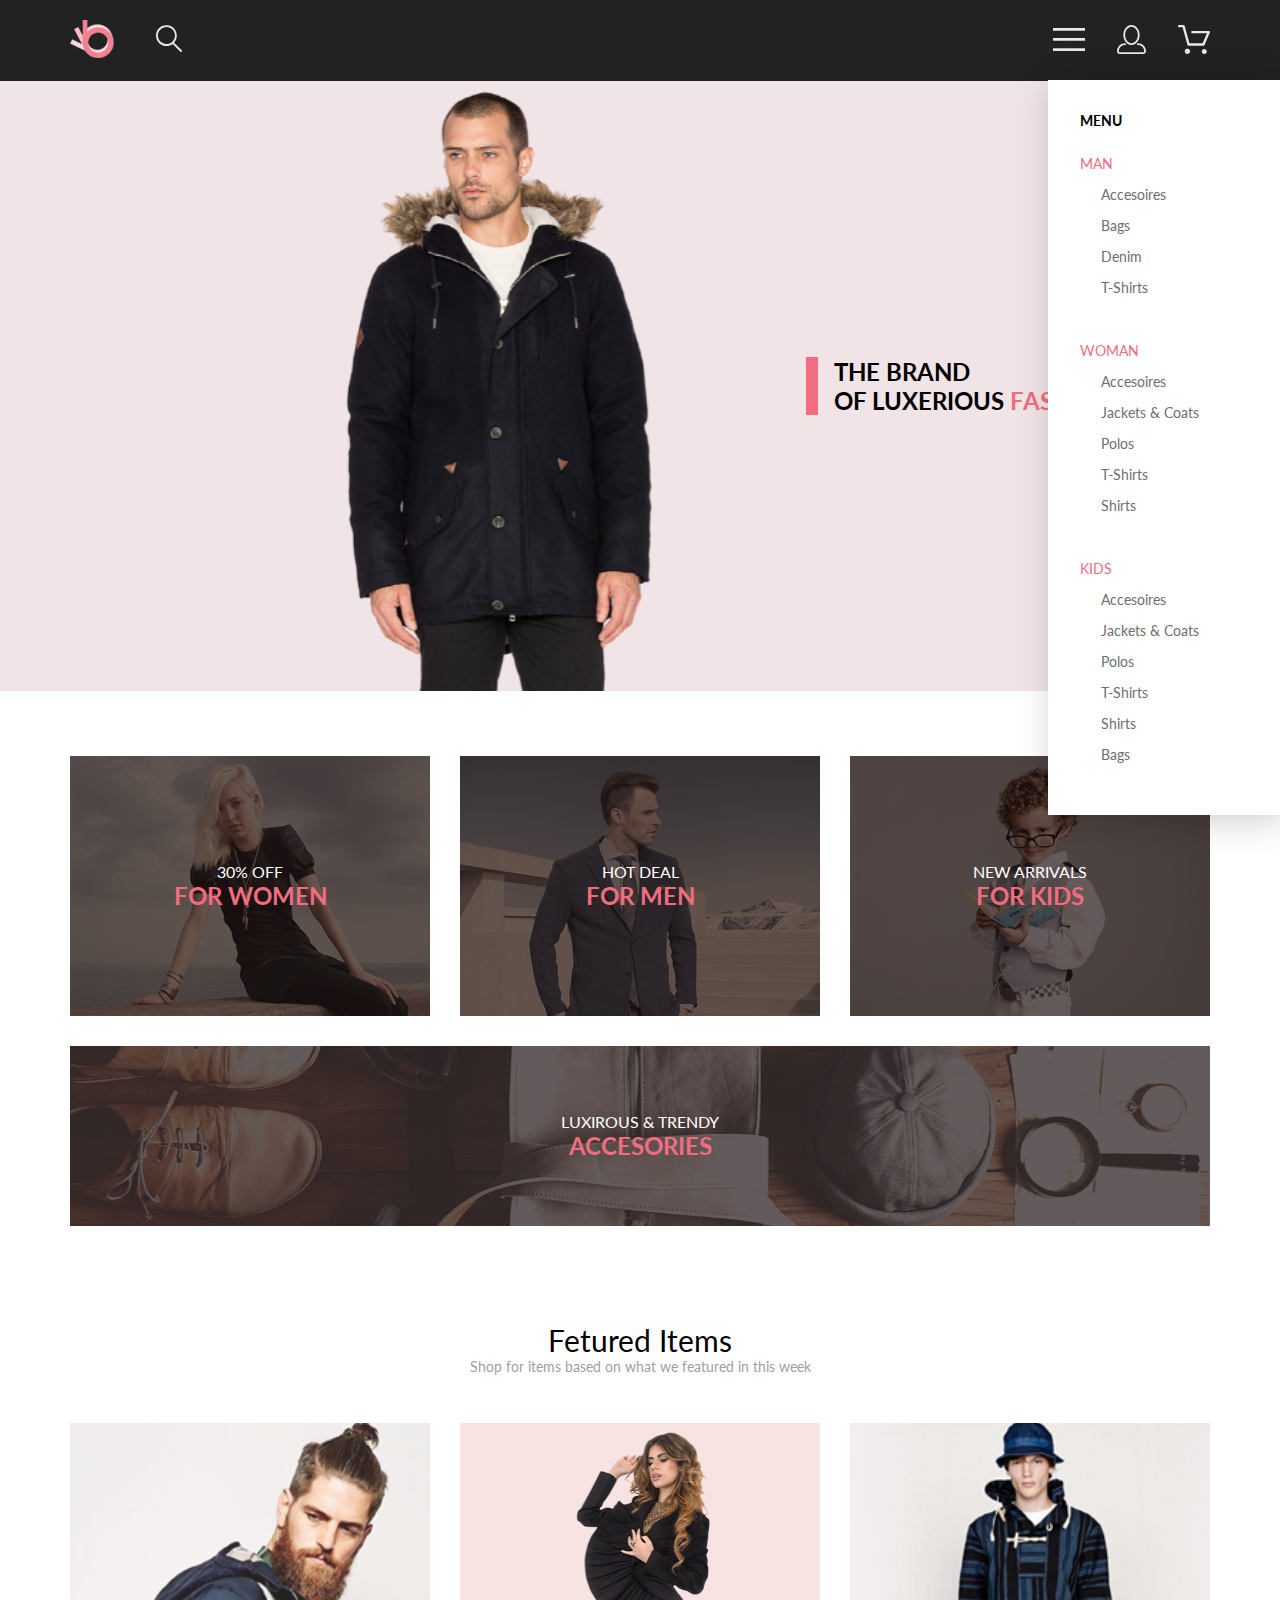
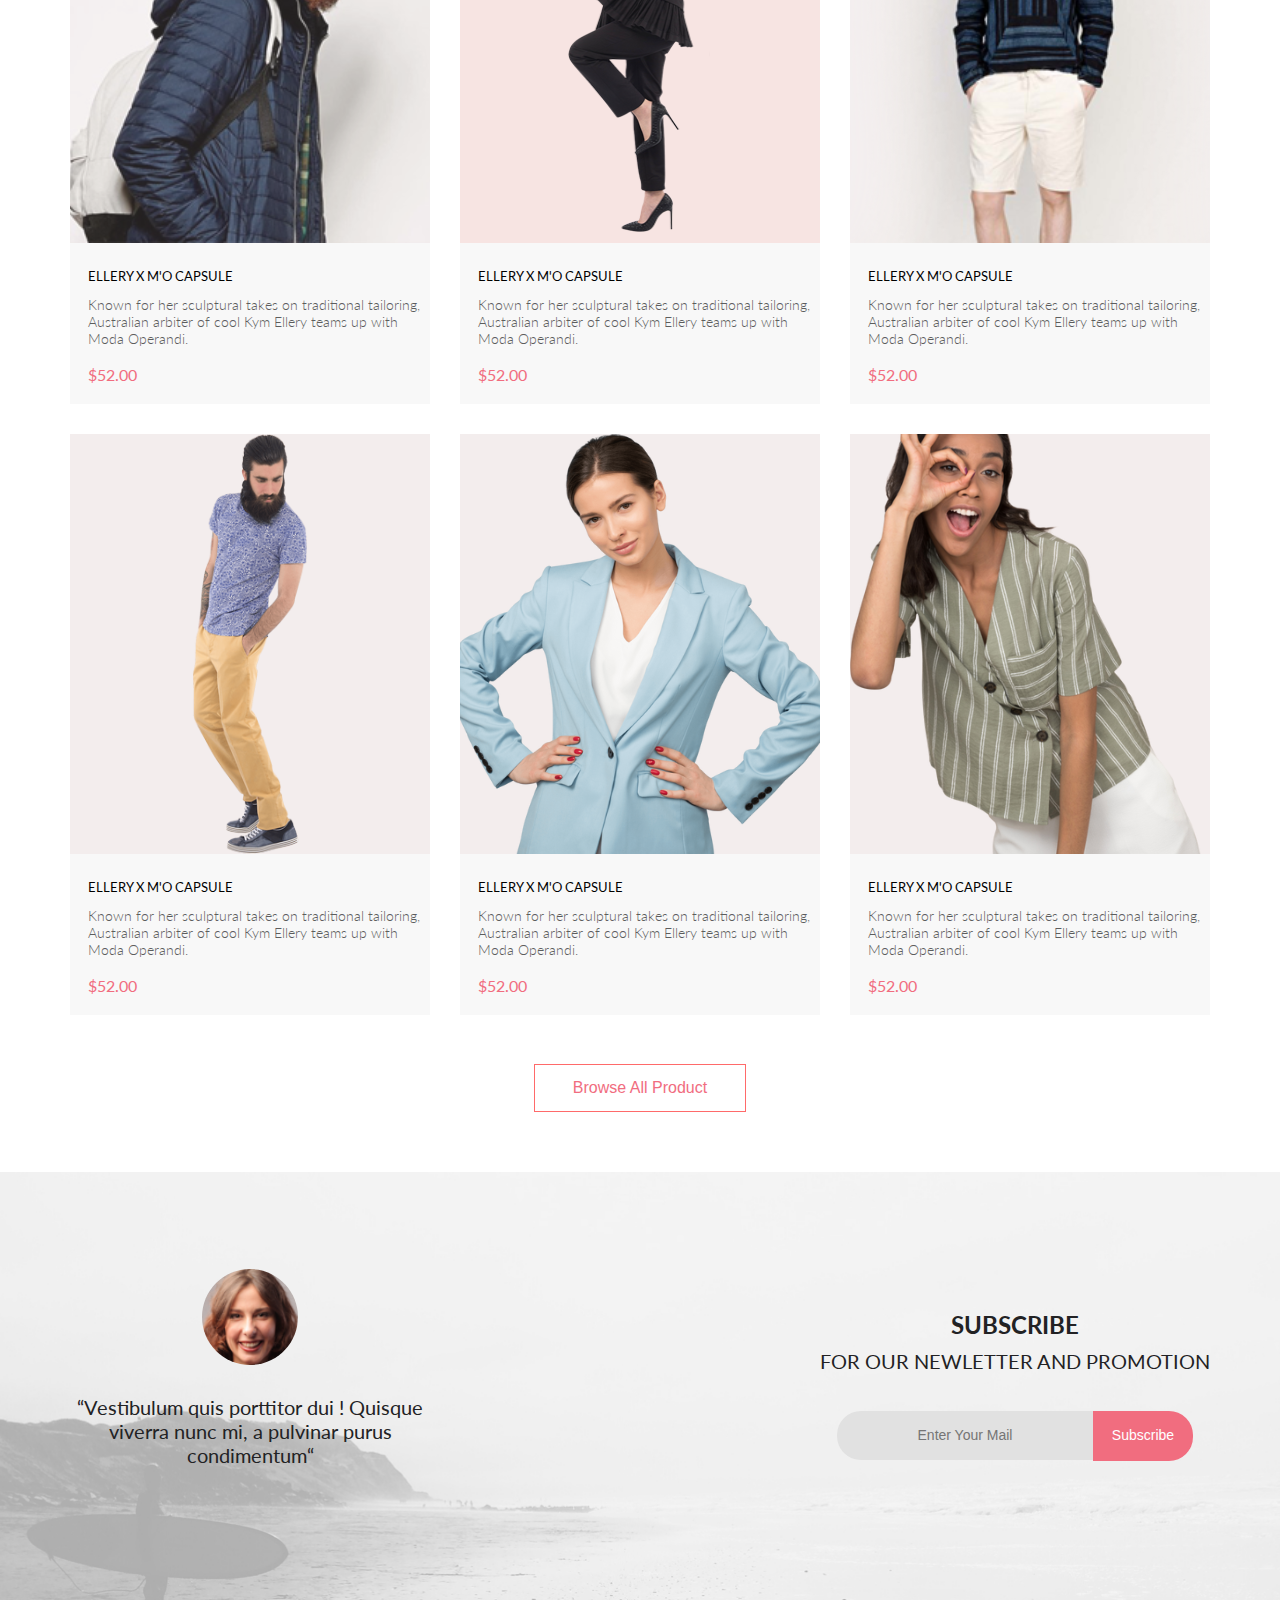
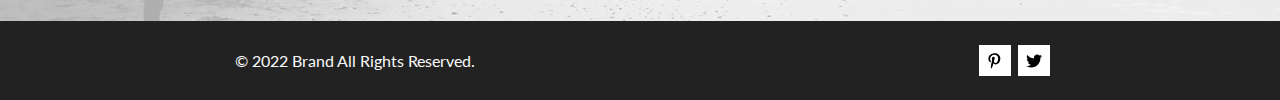
==== commit 0e7a81e3: "sass added" ====
--- a/index.html
+++ b/index.html
@@ -13,216 +13,176 @@
 </head>
 
 <body>
-    <div class="top">
-        <header class="header page">
-            <div class="header_logo">
-                <a href="index.html"><button class="header_button"> <img src="img/header_logo.svg" alt=""
-                            class="logo"></button></a>
-                <button class="header_button"><img src="img/header_search.svg" alt="search" class="search"></button>
+    <div class="box-content">
+        <div class="top">
+            <header class="header center">
+                <div class="header__left"><a href="index.html" class="logo"><img src="img/header_logo.svg" alt=""></a><a
+                        href="#" class="search"><img src="img/header_search.svg" alt=""></a></div>
+                <div class="header__right">
+                    <div class="burger-menu-icon"><label for="burger"><img src="img/logo-burger-menu.svg"
+                                alt="burger"></label><input id="burger" type="checkbox">
+                        <nav class="burger__nav">
+                            <h3 class="burger__nav__heading">MENU</h3>
+                            <div class="burger__nav__box">
+                                <div class="burger__nav__item">
+                                    <a href="#" class="burger__nav__title">MAN</a>
+                                </div>
+                                <ul class="burger__nav__links-list">
+                                    <li><a class="burger__nav__link" href="#">Accesoires</a></li>
+                                    <li><a class="burger__nav__link" href="#">Bags</a></li>
+                                    <li><a class="burger__nav__link" href="#">Denim</a></li>
+                                    <li><a class="burger__nav__link" href="#">T-Shirts</a></li>
+                                </ul>
+                            </div>
+                            <div class="burger__nav__box">
+                                <div class="burger__nav__item">
+                                    <a href="#" class="burger__nav__title">WOMAN</a>
+                                </div>
+                                <ul class="burger__nav__links-list">
+                                    <li><a class="burger__nav__link" href="#">Accesoires</a></li>
+                                    <li><a class="burger__nav__link" href="#">Jackets & Coats</a></li>
+                                    <li><a class="burger__nav__link" href="#">Polos</a></li>
+                                    <li><a class="burger__nav__link" href="#">T-Shirts</a></li>
+                                    <li><a class="burger__nav__link" href="#">Shirts</a></li>
+                                </ul>
+                            </div>
+                            <div class="burger__nav__box">
+                                <div class="burger__nav__item">
+                                    <a href="#" class="burger__nav__title">KIDS</a>
+                                </div>
+                                <ul class="burger__nav__links-list">
+                                    <li><a class="burger__nav__link" href="#">Accesoires</a></li>
+                                    <li><a class="burger__nav__link" href="#">Jackets & Coats</a></li>
+                                    <li><a class="burger__nav__link" href="#">Polos</a></li>
+                                    <li><a class="burger__nav__link" href="#">T-Shirts</a></li>
+                                    <li><a class="burger__nav__link" href="#">Shirts</a></li>
+                                    <li><a class="burger__nav__link" href="#">Bags</a></li>
+                                </ul>
+                            </div>
+
+                        </nav>
+                    </div>
+                    <div class="account-icon"><img src="img/logo-account.svg" alt="account"></div>
+                    <div class="basket-icon"><img src="img/logo-basket.svg" alt="basket"></div>
+                </div>
+            </header>
+            <section class="top__info"><img class="none" width="50%" src="img/top_image.svg" alt="top image">
+                <div class="brand-box">
+                    <h2 class="brand__name">THE BRAND </h2>
+                    <h2 class="brand__text">OF LUXERIOUS <span class="colored">FASHION</span></h2>
+                </div>
+            </section>
+        </div>
+        <section class="sale__content center">
+            <div class="sale__item woman">
+                <p class="sale__item_title">30% OFF</p>
+                <h3 class="sale__item_info">FOR WOMEN</h3>
             </div>
-            <nav class="header_menu">
-                <button class="header_button"><img src="img/header_button1.svg" alt="button menu"></button>
-                <button class="header_button none"><img src="img/header_button2.svg" alt="button profile"></button>
-                <button class="header_button none"><img src="img/header_button3.svg" alt=""></button>
-            </nav>
-
-
-        </header>
-
-        <section class="top_info">
-            <img class="none" width="50%" src="img/top_image.svg" alt="top image">
-            <div class="branding">
-                <h2 class="brand_name">THE BRAND
-                </h2>
-                <h2 class="brand_text">OF LUXERIOUS <span class="colored">FASHION</span></h2>
+            <div class="sale__item man">
+                <p class="sale__item_title">HOT DEAL</p>
+                <h3 class="sale__item_info">FOR MEN</h3>
+            </div>
+            <div class="sale__item kids">
+                <p class="sale__item_title">NEW ARRIVALS</p>
+                <h3 class="sale__item_info">FOR KIDS</h3>
+            </div>
+            <div class="sale__item_big accesoires">
+                <p class="sale__item_title">LUXIROUS & TRENDY</p>
+                <h3 class="sale__item_info">ACCESORIES</h3>
             </div>
         </section>
-    </div>
-    <section class="sale_content center">
-        <div class="sale_item woman">
-            <div class="sale_item_content">
-                <p class="sale_item_title">30% OFF</p>
-                <h3 class="sale_item_info">FOR WOMEN</h3>
+        <div class="products__content center">
+            <div class="products__info">
+                <h2 class="products__info__title">Fetured Items</h2>
+                <p class="products__info__text">Shop for items based on what we featured in this week</p>
             </div>
+            <section class="products__items">
+                <figure class="product__box"><img src="img/item1_img.svg" alt="" class="product_img">
+                    <div class="product__content"><a href="#" class="product__content__name">ELLERY X M'O
+                            CAPSULE</a>
+                        <p class="product__content__info">Known for her sculptural takes on traditional tailoring,
+                            Australian arbiter of cool Kym Ellery teams up with Moda Operandi.</p>
+                        <p class="product__content__price">$52.00</p>
+                    </div>
+                </figure>
+                <figure class="product__box"><img src="img/item2_img.svg" alt="" class="product_img">
+                    <div class="product__content"><a href="#" class="product__content__name">ELLERY X M'O
+                            CAPSULE</a>
+                        <p class="product__content__info">Known for her sculptural takes on traditional tailoring,
+                            Australian arbiter of cool Kym Ellery teams up with Moda Operandi.</p>
+                        <p class="product__content__price">$52.00</p>
+                    </div>
+                </figure>
+                <figure class="product__box"><img src="img/item3_img.svg" alt="" class="product_img">
+                    <div class="product__content"><a href="#" class="product__content__name">ELLERY X M'O
+                            CAPSULE</a>
+                        <p class="product__content__info">Known for her sculptural takes on traditional tailoring,
+                            Australian arbiter of cool Kym Ellery teams up with Moda Operandi.</p>
+                        <p class="product__content__price">$52.00</p>
+                    </div>
+                </figure>
+                <figure class="product__box"><img src="img/item4_img.svg" alt="" class="product_img">
+                    <div class="product__content"><a href="#" class="product__content__name">ELLERY X M'O
+                            CAPSULE</a>
+                        <p class="product__content__info">Known for her sculptural takes on traditional tailoring,
+                            Australian arbiter of cool Kym Ellery teams up with Moda Operandi.</p>
+                        <p class="product__content__price">$52.00</p>
+                    </div>
+                </figure>
+                <figure class="product__box"><img src="img/item5_img.svg" alt="" class="product_img">
+                    <div class="product__content"><a href="#" class="product__content__name">ELLERY X M'O
+                            CAPSULE</a>
+                        <p class="product__content__info">Known for her sculptural takes on traditional tailoring,
+                            Australian arbiter of cool Kym Ellery teams up with Moda Operandi.</p>
+                        <p class="product__content__price">$52.00</p>
+                    </div>
+                </figure>
+                <figure class="product__box"><img src="img/item6_img.svg" alt="" class="product_img">
+                    <div class="product__content"><a href="#" class="product__content__name">ELLERY X M'O
+                            CAPSULE</a>
+                        <p class="product__content__info">Known for her sculptural takes on traditional tailoring,
+                            Australian arbiter of cool Kym Ellery teams up with Moda Operandi.</p>
+                        <p class="product__content__price">$52.00</p>
+                    </div>
+                </figure>
+            </section>
+            <div class="products__footer"><button class="browse__all__button">Browse All Product </button></div>
         </div>
-
-        <div class="sale_item man">
-            <div class="sale_item_content">
-                <p class="sale_item_title">HOT DEAL</p>
-                <h3 class="sale_item_info">FOR MEN</h3>
-            </div>
-        </div>
-
-        <div class="sale_item kids">
-            <div class="sale_item_content">
-                <p class="sale_item_title">NEW ARRIVALS</p>
-                <h3 class="sale_item_info">FOR KIDS</h3>
-            </div>
-        </div>
-
-        <div class="sale_item_big accesoires">
-            <div class="sale_item_content_big">
-                <p class="sale_item_title">LUXIROUS & TRENDY</p>
-                <h3 class="sale_item_info">ACCESORIES</h3>
-            </div>
-        </div>
-    </section>
-    <div class="products_content center">
-        <div class="products_info">
-            <h2 class="products_title">Fetured Items</h2>
-            <p class="products_text">Shop for items based on what we featured in this week</p>
-        </div>
-        <section class="products_items">
-            <figure class="product_item item1">
-                <img src="img/item1_img.svg" alt="" class="product_img">
-                <div class="product_item_content">
-                    <a href="#" class="product_name">ELLERY X M'O CAPSULE</a>
-                    <p class="product_info">Known for her sculptural takes on traditional tailoring, Australian arbiter
-                        of cool Kym Ellery teams up with Moda Operandi.</p>
-                    <p class="product_price">$52.00</p>
-                </div>
-            </figure>
-            <figure class="product_item item2">
-                <img src="img/item2_img.svg" alt="" class="product_img">
-                <div class="product_item_content">
-                    <a href="#" class="product_name">ELLERY X M'O CAPSULE</a>
-                    <p class="product_info">Known for her sculptural takes on traditional tailoring, Australian arbiter
-                        of cool Kym Ellery teams up with Moda Operandi.</p>
-                    <p class="product_price">$52.00</p>
-                </div>
-            </figure>
-            <figure class="product_item item3">
-                <img src="img/item3_img.svg" alt="" class="product_img">
-                <div class="product_item_content">
-                    <a href="#" class="product_name">ELLERY X M'O CAPSULE</a>
-
-                    <p class="product_info">Known for her sculptural takes on traditional tailoring, Australian arbiter
-                        of cool Kym Ellery teams up with Moda Operandi.</p>
-                    <p class="product_price">$52.00</p>
-                </div>
-            </figure>
-            <figure class="product_item item4">
-                <img src="img/item4_img.svg" alt="" class="product_img">
-                <div class="product_item_content">
-
-                    <a href="#" class="product_name">ELLERY X M'O CAPSULE</a>
-
-                    <p class="product_info">Known for her sculptural takes on traditional tailoring, Australian arbiter
-                        of cool Kym Ellery teams up with Moda Operandi.</p>
-                    <p class="product_price">$52.00</p>
-                </div>
-            </figure>
-            <figure class="product_item item5">
-                <img src="img/item5_img.svg" alt="" class="product_img">
-                <div class="product_item_content">
-
-                    <a href="#" class="product_name">ELLERY X M'O CAPSULE</a>
-
-                    <p class="product_info">Known for her sculptural takes on traditional tailoring, Australian arbiter
-                        of cool Kym Ellery teams up with Moda Operandi.</p>
-                    <p class="product_price">$52.00</p>
-                </div>
-
-            </figure>
-            <figure class="product_item item6">
-                <img src="img/item6_img.svg" alt="" class="product_img">
-                <div class="product_item_content">
-
-                    <a href="#" class="product_name">ELLERY X M'O CAPSULE</a>
-
-                    <p class="product_info">Known for her sculptural takes on traditional tailoring, Australian arbiter
-                        of cool Kym Ellery teams up with Moda Operandi.</p>
-                    <p class="product_price">$52.00</p>
-                </div>
-            </figure>
-        </section>
-        <div class="products_footer">
-            <button class="browse_all_button">
-                Browse All Product
-            </button>
-
-        </div>
-    </div>
-    <footer class="footer_wrapper">
-        <div class="features">
-            <article class="feature_item">
-                <img class="feature_icon" src="img/feature_img1.svg" alt="">
-                <h3 class="feature_heading">Free Delivery</h3>
-                <p class="feature_text">Worldwide delivery on all. Authorit tively morph next-generation innov tion with
-                    extensive models.</p>
-            </article>
-            <article class="feature_item">
-                <img class="feature_icon" src="img/feature_img2.svg" alt="">
-                <h3 class="feature_heading">Sales & discounts</h3>
-                <p class="feature_text">Worldwide delivery on all. Authorit tively morph next-generation innov tion with
-                    extensive models.</p>
-            </article>
-            <article class="feature_item">
-                <img class="feature_icon" src="img/feature_img3.svg" alt="">
-                <h3 class="feature_heading">Quality assurance</h3>
-                <p class="feature_text">Worldwide delivery on all. Authorit tively morph next-generation innov tion with
-                    extensive models.</p>
-            </article>
-        </div>
-        <div class="subscribe">
-            <figure class="author_info">
-                <img class="author_image" src="img/author_img.svg" alt="">
-                <figcaption>
-                    <p class="author_text">“Vestibulum quis porttitor dui! Quisque viverra nunc mi, a pulvinar purus
-                        condimentum“</p>
-                </figcaption>
-            </figure>
-            <div class="subscribe_info">
-                <h1 class="subscribe_title">SUBSCRIBE</h1>
-                <h1 class="subscribe_text">FOR OUR NEWLETTER AND PROMOTION</h1>
-                <div class="text-field">
-                    <div class="text-field__group">
-                        <input class="text-field__input" type="email" required placeholder="Enter Your Mail">
-                        <button class="text-field__btn" type="button">Subscribe</button>
+        <footer class="footer__wrapper">
+            <div class="subscribe center">
+                <figure class="author"><img class="author_image" src="img/author_img.svg" alt="author">
+                    <figcaption>
+                        <p class="author__text">“Vestibulum quis porttitor dui ! Quisque viverra nunc mi,
+                            a pulvinar purus condimentum“</p>
+                    </figcaption>
+                </figure>
+                <div class="subscribe__info">
+                    <h1 class="subscribe__info__title">SUBSCRIBE</h1>
+                    <h1 class="subscribe__info__text">FOR OUR NEWLETTER AND PROMOTION</h1>
+                    <div class="subscribe__text-field">
+                        <div class="subscribe__text-field__group"><input class="subscribe__text-field__input"
+                                type="email" required placeholder="Enter Your Mail"><button
+                                class="subscribe__text-field__btn" type="button">Subscribe</button></div>
                     </div>
                 </div>
             </div>
-
-        </div>
-        <div class="contacts_info">
-            <p class="copyright">© 2022 Brand All Rights Reserved.</p>
-            <div class="social_icons">
-                <div class="social_icon_background">
-                    <svg class="social_icon" width="9" height="15" viewBox="0 0 9 15" fill="none"
-                        xmlns="http://www.w3.org/2000/svg">
-                        <path
-                            d="M8.08836 8.28L8.50686 5.61602H5.89022V3.88729C5.89022 3.15847 6.25574 2.44806 7.42765 2.44806H8.61722V0.179975C8.61722 0.179975 7.53772 0 6.50561 0C4.35073 0 2.9422 1.27593 2.9422 3.5857V5.61602H0.546875V8.28H2.9422V14.72H5.89022V8.28H8.08836Z"
-                            fill="black" />
-                    </svg>
-
-                </div>
-                <div class="social_icon_background">
-                    <svg class="social_icon" width="16" height="15" viewBox="0 0 16 15" fill="none"
-                        xmlns="http://www.w3.org/2000/svg">
-                        <path
-                            d="M8.13677 3.68162C6.02163 3.68162 4.31555 5.38494 4.31555 7.49666C4.31555 9.60838 6.02163 11.3117 8.13677 11.3117C10.2519 11.3117 11.958 9.60838 11.958 7.49666C11.958 5.38494 10.2519 3.68162 8.13677 3.68162ZM8.13677 9.97693C6.76991 9.97693 5.65248 8.86463 5.65248 7.49666C5.65248 6.12869 6.76658 5.01639 8.13677 5.01639C9.50695 5.01639 10.6211 6.12869 10.6211 7.49666C10.6211 8.86463 9.50363 9.97693 8.13677 9.97693ZM13.0056 3.52557C13.0056 4.02029 12.6065 4.41541 12.1143 4.41541C11.6188 4.41541 11.223 4.01697 11.223 3.52557C11.223 3.03416 11.6221 2.63572 12.1143 2.63572C12.6065 2.63572 13.0056 3.03416 13.0056 3.52557ZM15.5364 4.42869C15.4799 3.2367 15.2072 2.18084 14.3325 1.31092C13.4612 0.440997 12.4036 0.168732 11.2097 0.108966C9.9792 0.0392395 6.29101 0.0392395 5.0605 0.108966C3.8699 0.165411 2.81233 0.437677 1.93768 1.3076C1.06302 2.17752 0.793639 3.23338 0.733776 4.42537C0.663937 5.65389 0.663937 9.33611 0.733776 10.5646C0.790313 11.7566 1.06302 12.8125 1.93768 13.6824C2.81233 14.5523 3.86658 14.8246 5.0605 14.8844C6.29101 14.9541 9.9792 14.9541 11.2097 14.8844C12.4036 14.8279 13.4612 14.5556 14.3325 13.6824C15.2039 12.8125 15.4766 11.7566 15.5364 10.5646C15.6063 9.33611 15.6063 5.65721 15.5364 4.42869ZM13.9468 11.8828C13.6874 12.5336 13.1852 13.0349 12.53 13.2972C11.5489 13.6857 9.22094 13.5961 8.13677 13.5961C7.05259 13.5961 4.72128 13.6824 3.74353 13.2972C3.09169 13.0383 2.58951 12.5369 2.32678 11.8828C1.93768 10.9033 2.02747 8.57908 2.02747 7.49666C2.02747 6.41424 1.941 4.0867 2.32678 3.11053C2.58619 2.45975 3.08837 1.95838 3.74353 1.69608C4.72461 1.3076 7.05259 1.39725 8.13677 1.39725C9.22094 1.39725 11.5523 1.31092 12.53 1.69608C13.1818 1.95506 13.684 2.45643 13.9468 3.11053C14.3359 4.09002 14.2461 6.41424 14.2461 7.49666C14.2461 8.57908 14.3359 10.9066 13.9468 11.8828Z"
-                            fill="black" />
-                    </svg>
-                </div>
-                <div class="social_icon_background">
-                    <svg class="social_icon" width="13" height="16" viewBox="0 0 13 16" fill="none"
-                        xmlns="http://www.w3.org/2000/svg">
-                        <path
-                            d="M6.7402 0.203125C3.55552 0.203125 0.408081 2.34063 0.408081 5.8C0.408081 8 1.63726 9.25 2.38221 9.25C2.68951 9.25 2.86643 8.3875 2.86643 8.14375C2.86643 7.85313 2.13079 7.23438 2.13079 6.025C2.13079 3.5125 4.03043 1.73125 6.48878 1.73125C8.60259 1.73125 10.167 2.94062 10.167 5.1625C10.167 6.82187 9.50585 9.93437 7.3641 9.93437C6.59121 9.93437 5.93006 9.37187 5.93006 8.56563C5.93006 7.38438 6.74951 6.24062 6.74951 5.02187C6.74951 2.95312 3.83487 3.32812 3.83487 5.82812C3.83487 6.35313 3.90006 6.93437 4.13286 7.4125C3.70451 9.26875 2.82919 12.0344 2.82919 13.9469C2.82919 14.5375 2.91299 15.1188 2.96886 15.7094C3.0744 15.8281 3.02163 15.8156 3.18304 15.7563C4.74744 13.6 4.69157 13.1781 5.39928 10.3562C5.78107 11.0875 6.76814 11.4812 7.55034 11.4812C10.8468 11.4812 12.3274 8.24688 12.3274 5.33125C12.3274 2.22813 9.66415 0.203125 6.7402 0.203125Z"
-                            fill="black" />
-                    </svg>
-                </div>
-                <div class="social_icon_background">
-                    <svg class="social_icon" width="17" height="14" viewBox="0 0 17 14" fill="none"
-                        xmlns="http://www.w3.org/2000/svg">
-                        <path
-                            d="M14.4181 3.74107C14.4281 3.88319 14.4281 4.02535 14.4281 4.16747C14.4281 8.50247 11.1509 13.4974 5.16096 13.4974C3.31558 13.4974 1.60132 12.9593 0.159302 12.0253C0.421495 12.0558 0.673569 12.0659 0.94585 12.0659C2.46851 12.0659 3.8702 11.5482 4.98953 10.6649C3.5576 10.6345 2.3576 9.69031 1.94415 8.39081C2.14585 8.42125 2.34751 8.44156 2.5593 8.44156C2.85172 8.44156 3.14418 8.40094 3.41643 8.32991C1.92401 8.02531 0.80465 6.70553 0.80465 5.11163V5.07103C1.23824 5.31469 1.74249 5.46697 2.2769 5.48725C1.39959 4.89841 0.824826 3.89335 0.824826 2.75628C0.824826 2.14716 0.98614 1.58878 1.26851 1.10147C2.87187 3.09131 5.28195 4.39078 7.98443 4.53294C7.93403 4.28928 7.90376 4.0355 7.90376 3.78169C7.90376 1.97457 9.35586 0.502502 11.1609 0.502502C12.0987 0.502502 12.9457 0.89844 13.5407 1.53803C14.2768 1.39591 14.9827 1.12178 15.6079 0.746159C15.3659 1.5076 14.8516 2.14719 14.176 2.55325C14.8315 2.48222 15.4668 2.29944 16.0516 2.04566C15.608 2.69538 15.0533 3.27403 14.4181 3.74107V3.74107Z"
-                            fill="black" />
-                    </svg>
+            <div class="contacts">
+                <p class="contacts__copyright">© 2022 Brand All Rights Reserved.</p>
+                <div class="contacts__social__icons">
+                    <div class="social_icon_background"><svg class="social_icon" width="13" height="16"
+                            viewBox="0 0 13 16" fill="none" xmlns="http://www.w3.org/2000/svg">
+                            <path
+                                d="M6.7402 0.203125C3.55552 0.203125 0.408081 2.34063 0.408081 5.8C0.408081 8 1.63726 9.25 2.38221 9.25C2.68951 9.25 2.86643 8.3875 2.86643 8.14375C2.86643 7.85313 2.13079 7.23438 2.13079 6.025C2.13079 3.5125 4.03043 1.73125 6.48878 1.73125C8.60259 1.73125 10.167 2.94062 10.167 5.1625C10.167 6.82187 9.50585 9.93437 7.3641 9.93437C6.59121 9.93437 5.93006 9.37187 5.93006 8.56563C5.93006 7.38438 6.74951 6.24062 6.74951 5.02187C6.74951 2.95312 3.83487 3.32812 3.83487 5.82812C3.83487 6.35313 3.90006 6.93437 4.13286 7.4125C3.70451 9.26875 2.82919 12.0344 2.82919 13.9469C2.82919 14.5375 2.91299 15.1188 2.96886 15.7094C3.0744 15.8281 3.02163 15.8156 3.18304 15.7563C4.74744 13.6 4.69157 13.1781 5.39928 10.3562C5.78107 11.0875 6.76814 11.4812 7.55034 11.4812C10.8468 11.4812 12.3274 8.24688 12.3274 5.33125C12.3274 2.22813 9.66415 0.203125 6.7402 0.203125Z"
+                                fill="black" /></svg></div>
+                    <div class="social_icon_background"><svg class="social_icon" width="17" height="14"
+                            viewBox="0 0 17 14" fill="none" xmlns="http://www.w3.org/2000/svg">
+                            <path
+                                d="M14.4181 3.74107C14.4281 3.88319 14.4281 4.02535 14.4281 4.16747C14.4281 8.50247 11.1509 13.4974 5.16096 13.4974C3.31558 13.4974 1.60132 12.9593 0.159302 12.0253C0.421495 12.0558 0.673569 12.0659 0.94585 12.0659C2.46851 12.0659 3.8702 11.5482 4.98953 10.6649C3.5576 10.6345 2.3576 9.69031 1.94415 8.39081C2.14585 8.42125 2.34751 8.44156 2.5593 8.44156C2.85172 8.44156 3.14418 8.40094 3.41643 8.32991C1.92401 8.02531 0.80465 6.70553 0.80465 5.11163V5.07103C1.23824 5.31469 1.74249 5.46697 2.2769 5.48725C1.39959 4.89841 0.824826 3.89335 0.824826 2.75628C0.824826 2.14716 0.98614 1.58878 1.26851 1.10147C2.87187 3.09131 5.28195 4.39078 7.98443 4.53294C7.93403 4.28928 7.90376 4.0355 7.90376 3.78169C7.90376 1.97457 9.35586 0.502502 11.1609 0.502502C12.0987 0.502502 12.9457 0.89844 13.5407 1.53803C14.2768 1.39591 14.9827 1.12178 15.6079 0.746159C15.3659 1.5076 14.8516 2.14719 14.176 2.55325C14.8315 2.48222 15.4668 2.29944 16.0516 2.04566C15.608 2.69538 15.0533 3.27403 14.4181 3.74107V3.74107Z"
+                                fill="black" /></svg></div>
                 </div>
             </div>
-        </div>
-    </footer>
+        </footer>
+    </div>
 </body>
 
 </html>--- a/style.css
+++ b/style.css
@@ -1,780 +1,622 @@
 * {
-    margin: 0;
-    padding: 0;
-  }
-  
-  img{
-    max-width: 100%;
-  }
-
-  a {
-    text-decoration: none;
-  }
-  
-  body {
-    font-family: 'Lato', sans-serif;
-  }
-  
-  .center {
-    padding-left: calc(50% - 1140px / 2);
-    padding-right: calc(50% - 1140px / 2);
-  }
-
-  .header{
-    background: #222222;
-    display: flex;
-    justify-content: space-between;
-    align-items: center;
-    padding-top: 18px;
+  margin: 0;
+  padding: 0;
+}
+
+img {
+  max-width: 100%;
+}
+
+a {
+  text-decoration: none;
+}
+
+body {
+  font-family: "Lato", sans-serif;
+}
+
+.box-content {
+  overflow: hidden;
+}
+
+.center {
+  padding-left: calc(50% - 570px);
+  padding-right: calc(50% - 570px);
+}
+
+.header {
+  background-color: #222;
+  padding-top: 20px;
+  padding-bottom: 20px;
+  display: flex;
+  flex-wrap: wrap;
+  justify-content: space-between;
+  position: relative;
+}
+.header__left {
+  gap: 41px;
+  display: flex;
+  align-items: center;
+}
+.header__right {
+  display: flex;
+  align-items: center;
+  gap: 32px;
+}
+
+#burger {
+  position: absolute;
+  left: -999999px;
+  visibility: hidden;
+}
+#burger:checked ~ .burger__nav {
+  right: -232px;
+}
+
+.burger__nav {
+  background: #FFFFFF;
+  box-shadow: 6px 4px 35px rgba(0, 0, 0, 0.21);
+  width: 232px;
+  padding: 32px;
+  box-sizing: border-box;
+  z-index: 1;
+  position: absolute;
+  top: 80px;
+  right: 0;
+  transition: right 0.3s;
+}
+.burger__nav__heading {
+  font-style: normal;
+  font-weight: 700;
+  font-size: 14px;
+  line-height: 17px;
+  color: #000;
+}
+.burger__nav__box {
+  padding-top: 24px;
+  padding-bottom: 20px;
+  display: flex;
+  flex-direction: column;
+  gap: 12px;
+}
+.burger__nav__title {
+  font-style: normal;
+  font-weight: 400;
+  font-size: 14px;
+  line-height: 17px;
+  color: #F16D7F;
+}
+.burger__nav__links-list {
+  list-style-type: none;
+  display: flex;
+  gap: 12px;
+  flex-direction: column;
+}
+.burger__nav__link {
+  font-weight: 400;
+  font-size: 14px;
+  line-height: 17px;
+  color: #6F6E6E;
+  padding-left: 21px;
+}
+
+.top__info {
+  padding-left: calc(50% - 800px);
+  padding-right: calc(50% - 800px);
+  background: #F1E4E6;
+  display: flex;
+  justify-content: center;
+  align-items: center;
+  flex-wrap: wrap;
+}
+
+.brand-box {
+  border-left: 12px solid #F16D7F;
+  padding-left: 16px;
+}
+.brand-box__name {
+  font-style: normal;
+  font-weight: 900;
+  font-size: 48px;
+  line-height: 58px;
+}
+.brand-box__text {
+  font-style: normal;
+  font-weight: 700;
+  font-size: 45px;
+  line-height: 58px;
+}
+
+.colored {
+  color: #F16D7F;
+}
+
+.sale__content {
+  padding-top: 65px;
+  padding-bottom: 96px;
+  background: white;
+  display: grid;
+  grid-template-columns: repeat(3, 1fr);
+  gap: 30px;
+}
+
+.sale__item {
+  height: 260px;
+  display: flex;
+  flex-direction: column;
+  justify-content: center;
+}
+.sale__item_title {
+  font-style: normal;
+  font-weight: 400;
+  font-size: 16px;
+  line-height: 19px;
+  text-align: center;
+  color: #FFFFFF;
+}
+.sale__item_info {
+  font-style: normal;
+  font-weight: 700;
+  font-size: 24px;
+  line-height: 29px;
+  text-align: center;
+  color: #F16D7F;
+}
+.sale__item_big {
+  min-height: 180px;
+  grid-column: 1/-1;
+  display: flex;
+  flex-direction: column;
+  justify-content: center;
+}
+
+.woman {
+  background-image: url(img/item_for_woman.svg);
+  background-size: cover;
+  background-position-x: center;
+}
+
+.man {
+  background-image: url(img/item_for_men.svg);
+  background-size: cover;
+  background-position-x: center;
+}
+
+.kids {
+  background-image: url(img/item_for_kids.svg);
+  background-size: cover;
+  background-position-x: center;
+}
+
+.accesoires {
+  background-image: url(img/item_big_accesories.svg);
+  background-size: cover;
+  background-position-x: center;
+}
+
+.products__info {
+  display: flex;
+  flex-direction: column;
+  text-align: center;
+}
+.products__info__title {
+  font-weight: 400;
+  font-size: 30px;
+  line-height: 36px;
+}
+.products__info__text {
+  font-weight: 400;
+  font-size: 14px;
+  line-height: 17px;
+  color: #9F9F9F;
+}
+
+.products__items {
+  padding-top: 48px;
+  background: white;
+  display: grid;
+  grid-template-columns: repeat(3, 1fr);
+  gap: 30px;
+}
+
+.product__box {
+  background: #F8F8F8;
+  display: flex;
+  flex-direction: column;
+  position: relative;
+}
+.product__box:hover::after {
+  content: url(img/Hover.svg);
+  position: absolute;
+}
+
+.product__content {
+  display: flex;
+  flex-direction: column;
+  justify-content: center;
+  padding-top: 24.35px;
+  padding-bottom: 20px;
+  padding-left: 18px;
+}
+.product__content__name {
+  font-weight: 400;
+  font-size: 13px;
+  line-height: 16px;
+  color: #000;
+}
+.product__content__info {
+  margin-top: 12.65px;
+  font-weight: 300;
+  font-size: 14px;
+  line-height: 17px;
+  color: #5D5D5D;
+}
+.product__content__price {
+  margin-top: 18px;
+  font-weight: 400;
+  font-size: 16px;
+  line-height: 19px;
+  color: #F16D7F;
+}
+
+.products__footer {
+  display: flex;
+  justify-content: center;
+  flex-wrap: wrap;
+  margin-top: 48.5px;
+  margin-bottom: 60.5px;
+}
+
+.browse__all__button {
+  font-weight: 400;
+  font-size: 16px;
+  line-height: 19px;
+  color: #F16D7F;
+  border: 1px solid #FF6A6A;
+  background: none;
+  width: 212px;
+  height: 48px;
+  transition: background-color 1s;
+}
+.browse__all__button:hover {
+  background: #F16D7F;
+  color: #F8F8F8;
+}
+
+.footer__wrapper {
+  background-color: #222;
+}
+
+.features {
+  padding-top: 104px;
+  padding-bottom: 104px;
+  display: flex;
+  flex-wrap: wrap;
+  gap: 30px;
+  justify-content: center;
+}
+
+.feature__item {
+  width: 360px;
+  display: flex;
+  flex-direction: column;
+  align-items: center;
+  justify-content: space-between;
+}
+.feature__item__heading {
+  font-weight: 400;
+  font-size: 19.96px;
+  line-height: 24px;
+  color: #FBFBFB;
+  padding-top: 25px;
+}
+.feature__item__text {
+  font-weight: 300;
+  font-size: 14px;
+  line-height: 17px;
+  text-align: center;
+  color: #FBFBFB;
+  padding-top: 16px;
+}
+
+.subscribe {
+  background-image: url(img/photo_subscribe.jpg);
+  background-size: cover;
+  background-position: center;
+  padding-top: 97px;
+  padding-bottom: 126px;
+  display: flex;
+  justify-content: space-between;
+  align-items: center;
+  flex-wrap: wrap;
+}
+
+.author {
+  display: flex;
+  flex-wrap: wrap;
+  flex-direction: column;
+}
+.author__text {
+  height: 100px;
+  font-weight: 400;
+  font-size: 20px;
+  line-height: 24px;
+  text-align: center;
+  color: #222224;
+  margin-top: 30px;
+  width: 360px;
+}
+
+.subscribe__info {
+  display: flex;
+  flex-direction: column;
+  justify-content: space-between;
+  align-items: center;
+}
+.subscribe__info__title {
+  font-weight: 700;
+  font-size: 24px;
+  line-height: 167.2%;
+  text-align: center;
+  color: #222224;
+}
+.subscribe__info__text {
+  font-weight: 400;
+  font-size: 20px;
+  line-height: 167.2%;
+  text-align: center;
+  color: #222224;
+}
+
+.subscribe__text-field__group {
+  margin-top: 32px;
+  display: flex;
+  height: 49px;
+}
+.subscribe__text-field__input {
+  width: 256px;
+  font-weight: 400;
+  font-size: 14px;
+  line-height: 17px;
+  text-align: center;
+  vertical-align: middle;
+  color: #222224;
+  border-top-left-radius: 1.5rem;
+  border-bottom-left-radius: 1.5rem;
+  position: relative;
+  z-index: 3;
+  background-color: #E1E1E1;
+  border: none;
+}
+.subscribe__text-field__btn {
+  height: 50px;
+  width: 100px;
+  display: inline-block;
+  font-weight: 400;
+  font-size: 14px;
+  line-height: 17px;
+  color: #FFFFFF;
+  text-align: center;
+  vertical-align: middle;
+  cursor: pointer;
+  -webkit-user-select: none;
+  -moz-user-select: none;
+  user-select: none;
+  background-color: #F16D7F;
+  transition: background-color 0.15s ease-in-out;
+  position: relative;
+  border-top-right-radius: 1.5rem;
+  border-bottom-right-radius: 1.5rem;
+  border-left-width: 0;
+  border: none;
+}
+.subscribe__text-field__btn:hover {
+  background-color: #E05C6E;
+}
+
+.contacts {
+  display: flex;
+  justify-content: space-between;
+  margin-left: 235px;
+  margin-right: 230px;
+  min-height: 79px;
+  align-items: center;
+}
+.contacts__copyright {
+  font-weight: 400;
+  font-size: 16px;
+  line-height: 19px;
+  color: #FBFBFB;
+  display: flex;
+  align-items: center;
+}
+.contacts__social__icons {
+  display: flex;
+  gap: 7.3px;
+  align-items: center;
+}
+
+.icon {
+  width: 32px;
+  fill: #E1E1E1;
+}
+
+.icon:hover path {
+  fill: #F16D7F;
+}
+
+.social_icon_background {
+  width: 32px;
+  height: 31px;
+  background-color: white;
+  display: flex;
+  justify-content: center;
+  align-items: center;
+  transition: background-color 1s;
+}
+
+.social_icon {
+  fill: black;
+}
+
+.social_icon_background:hover {
+  background-color: #F16D7F;
+}
+
+.social_icon_background:hover .social_icon path {
+  fill: white;
+}
+
+@media (max-width: 1024px) {
+  .page {
+    padding-left: calc(50% - 366px);
+    padding-right: calc(50% - 366px);
+  }
+  .header {
     padding-bottom: 18px;
   }
-  
-
-  .header_logo{
-    gap: 41px;
-    display: flex;
-
-  }
-
-  .header_menu{
-    gap: 33px;
-    display: flex;
-
-  }
-
-  .header_button{
-    background: #222222;
-    border: none;
-  }
-
-  .top_info{
-    padding-left: calc(50% - 800px);
-    padding-right: calc(50% - 800px);
-    background: #F1E4E6;
-    display: flex;
-    align-items: center;
-    flex-wrap: wrap;
-    justify-content: center;
-  }
-
-  .branding{
-    border-left: 12px solid #F16D7F;
+  .header_menu {
+    gap: 25px;
+  }
+  .top__info {
+    padding-left: calc(50% - 384px);
+    padding-right: calc(50% - 384px);
+  }
+  .brand__name {
+    font-size: 44px;
+    line-height: 53px;
+  }
+  .brand__text {
+    font-size: 24px;
+    line-height: 25px;
+  }
+  .sale__content {
+    padding-bottom: 110px;
+    gap: 20px;
+  }
+  .sale__item {
+    height: 168px;
+  }
+  .sale__item_big {
+    min-height: 116px;
+  }
+  .products__items {
+    padding-top: 73px;
+    background: white;
+    grid-template-columns: repeat(2, 1fr);
+    gap: 16px;
+    margin-left: 16px;
+    margin-right: 16px;
+  }
+  .product__content {
     padding-left: 16px;
   }
-
-  .colored{
-    color: rgba(241, 109, 127, 1);
-  }
-
-  .brand_name{
-   font-style: normal;
-   font-weight: 900;
-   font-size: 48px;
-   line-height: 58px;
-  }
-
-  .brand_text{
-   font-style: normal;
-   font-weight: 700;
-   font-size: 45px;
-   line-height: 58px;
-  }
-
-  .sale_content{
-   padding-top: 65px;
-   padding-bottom: 96px;
-   background: white;
-   display: grid;
-   grid-template-columns: repeat(3, 1fr);
-   gap: 30px;
-  }
-
-  .sale_item_content{
-   height: 260px;
-   display: flex;
-   flex-direction: column;
-   justify-content: center;   
-  }
-
-  .woman{
-   background-image: url(img/item_for_woman.svg);
-   background-size: cover;
-   background-position-x: center;
-  }
-
-  .man{
-   background-image: url(img/item_for_men.svg);
-   background-size: cover;
-   background-position-x: center;
-  }
-
-  .kids{
-   background-image: url(img/item_for_kids.svg);
-   background-size: cover;
-   background-position-x: center;
-  }
-
-  .accesoires{
-   background-image: url(img/item_big_accesories.svg);
-   background-size: cover;
-   background-position-x: center;
-  }
-
-  .sale_item_title {
-   font-style: normal;
-   font-weight: 400;
-   font-size: 16px;
-   line-height: 19px;
-   text-align: center;
-   color: #FFFFFF;
-  }
-      
-  .sale_item_info {
-   font-style: normal;
-   font-weight: 700;
-   font-size: 24px;
-   line-height: 29px;
-        text-align: center;
-        color: #F16D7F;
-      }
-
- .sale_item_big {
-    min-height: 180px;
-   grid-column: 1 / -1;
-   display: flex;
-   flex-direction: column;
-   justify-content: center;
-  }
-
- .products_info{
-   display: flex;
-   flex-direction: column;
-   text-align: center;
-  }
-
-  .products_title{
-   font-weight: 400;
-   font-size: 30px;
-   line-height: 36px;
-  }
-
- .products_text{
-   font-weight: 400;
-   font-size: 14px;
-   line-height: 17px;
-   color: #9F9F9F;
-  }
-
- .products_items{
-   padding-top: 48px;
-   background: white;
-   display: grid;
-   grid-template-columns: repeat(3, 1fr);
-   gap: 30px;
-  }
-      
- .product_item{
-   background: #F8F8F8;
-   display: flex;
-   flex-direction: column;
-   position: relative;
-  }
-
-  .product_item:hover::after{
-    content:url(img/Hover.svg);
-    position: absolute;
-    
-  }
-
-
- .product_item_content{
-  
-   display: flex;
-   flex-direction: column;
-   justify-content: center;
-   padding-top: 24.35px;
-   padding-bottom: 20px;
-   padding-left: 18px;
-  }
- .product_name{
-   font-weight: 400;
-   font-size: 13px;
-   line-height: 16px;
-    color: #000000;        
-  }
-
- .product_info{
-   margin-top: 12.65px;
-   font-weight: 300;
-   font-size: 14px;
-   line-height: 17px;
-   color: #5D5D5D;
-  }
-
-  .product_price{
-    margin-top: 18px;
-   font-weight: 400;
-   font-size: 16px;
-   line-height: 19px;
-   color: #F16D7F;
-  }
-
- .products_footer{
-   display: flex;
-   justify-content: center;
-   flex-wrap: wrap;
-   margin-top: 48.5px;
-   margin-bottom: 60.5px;
-  }
-
-  .browse_all_button{
-   font-weight: 400;
-   font-size: 16px;
-   line-height: 19px;
-   color: #F26376;
-   border: 1px solid #FF6A6A;
-   background: none;
-   width: 212px;
-   height: 48px;
-   transition: background-color 1s;
-  }
-  
-  .browse_all_button:hover{
-    background: #F16D7F; 
-    color: #F8F8F8;
-  }
-
-
-  .footer_wrapper{
-    background-color: rgba(34, 34, 36, 1);
-  }
-
-  .features{
-    padding-top: 104px;
-    padding-bottom: 104px;
-    display: flex;
-    flex-wrap: wrap;
-    gap: 30px;
-    justify-content: center;
-  }
-
-  .feature_item{
-    width: 360px;
+  .products__footer {
+    margin-top: 33px;
+    margin-bottom: 71px;
+  }
+  .features {
+    padding-top: 48px;
+    padding-bottom: 64px;
+    gap: 48px;
+    align-content: center;
+    flex-direction: column;
+  }
+  .subscribe {
+    min-height: 614px;
+    flex-direction: column;
+    padding-bottom: 140px;
+  }
+  .subscribe__info {
+    margin-top: 48px;
+    margin-bottom: 27px;
+  }
+  .contacts {
+    margin-left: 32px;
+    margin-right: 32px;
+  }
+}
+@media (max-width: 767px) {
+  .page {
+    padding-left: calc(50% - 183.5px);
+    padding-right: calc(50% - 183.5px);
+  }
+  .none {
+    margin: 0 auto;
+    display: none;
+  }
+  .top__info {
+    padding-top: 148px;
+    padding-bottom: 149px;
+  }
+  .brand__name {
+    font-size: 38px;
+    line-height: 46px;
+  }
+  .brand__text {
+    font-size: 20px;
+    line-height: 25px;
+  }
+  .sale__content {
+    grid-template-columns: repeat(1, 1fr);
+    gap: 32px;
+    margin-left: 16px;
+    margin-right: 16px;
+  }
+  .sale__item {
+    min-height: 247px;
     display: flex;
     flex-direction: column;
-    align-items: center;
-    justify-content: space-between;
-
-  }
-
-  .feature_heading{
-    font-weight: 400;
-    font-size: 19.96px;
-    line-height: 24px;
-    color: #FBFBFB;
-    padding-top: 25px;
-  }
-
-  .feature_text{
-    font-weight: 300;
-    font-size: 14px;
-    line-height: 17px;
-    text-align: center;
-    color: #FBFBFB;
-    padding-top: 16px;
-
-  }
-
-  .subscribe{
-    min-height: 448px;
-    background-image: url(img/photo_subscribe.jpg);
-    background-size: cover;
-    background-position: center;
-    display: flex;
-    justify-content: space-between;
-    align-items: center;
-    flex-wrap: wrap;   
-  }
-
-  .author_info{
-    margin-top: 97px;
-    display: flex;
-    flex-wrap: wrap;
+    justify-content: center;
+  }
+  .sale__item_big {
+    min-height: 111px;
+  }
+  .products__items {
+    padding-top: 65px;
+    grid-template-columns: repeat(1, 1fr);
+    gap: 16px;
+    margin-left: 8px;
+    margin-right: 8px;
+  }
+  .products__footer {
+    margin-top: 41px;
+    margin-bottom: 85px;
+  }
+  .features {
+    padding-top: 48px;
+    padding-bottom: 81px;
+    gap: 47px;
+  }
+  .feature__item {
+    width: 350px;
+  }
+  .feature__item__heading {
+    padding-top: 27px;
+  }
+  .feature__item__text {
+    padding-top: 15px;
+  }
+  .subscribe {
+    min-height: 550px;
     flex-direction: column;
-  }
-
-  .author_text{
-    
-    font-weight: 400;
-    font-size: 20px;
-    line-height: 24px;
-    text-align: center;
-    color: #222224;
-    margin-top: 30px;
-    width: 360px;
-  }
-
-  .subscribe_info{
-    display: flex;
-    flex-direction: column;
-    justify-content: space-between;
-    align-items: center;
-
-  }
-
-  .subscribe_title{
-    font-weight: 700;
-    font-size: 24px;
-    line-height: 167.2%;
-    text-align: center;
-    color: #222224;
-  }
-
-  .subscribe_text{
-    font-weight: 400;
-    font-size: 20px;
-    line-height: 167.2%;
-    text-align: center;
-    color: #222224;
-  }
-
-  .text-field__group {
-    margin-top: 32px;
-    display: flex;
-    height: 49px;
-  }
-  /* кнопка */
-  .text-field__btn {
-    height: 50px;
-    width: 100px;
-    display: inline-block;
-    font-weight: 400;
-    font-size: 14px;
-    line-height: 17px;
-    color: #FFFFFF;
-    text-align: center;
-    vertical-align: middle;
-    cursor: pointer;
-    -webkit-user-select: none;
-    -moz-user-select: none;
-    user-select: none;
-    background-color: #F16D7F;
-    transition: background-color .15s ease-in-out;
-    position: relative;
-    border-top-right-radius: 1.5rem;
-    border-bottom-right-radius: 1.5rem;
-    border-left-width: 0;
-    border: none;
-  }
-  .text-field__btn:hover {
-    background-color: #E05C6E;
-  }
-  .text-field__input {
-    width: 256px;
-    font-weight: 400;
-    font-size: 14px;
-    line-height: 17px;
-    text-align: center;
-    vertical-align: middle;
-    color: #222224;
-    border-top-left-radius: 1.5rem;
-    border-bottom-left-radius: 1.5rem;
-    position: relative;
-    z-index: 3;
-    background-color: #E1E1E1;
-    border: none;
-  }
-
-  .contacts_info{
-    display: flex;
-    justify-content: space-between;
-    margin-left: 235px;
-    margin-right: 230px;
-    min-height: 79px;
-    align-items: center;
-  }
-  
-  .copyright{
-    
-    font-weight: 400;
-    font-size: 16px;
-    line-height: 19px;
-    color: #FBFBFB;
-    display: flex;
-    align-items: center;
-  }
-
-  .social_icons{
-    display: flex;
-    gap: 7.3px;
-    align-items: center;
-  }
-
-  .icon  {
-    width: 32px;
-    fill: #E1E1E1;
-  }
-
-  .icon:hover path {
-    fill: #F16D7F;
-  }
-
-  .social_icon_background{
-    width: 32px;
-    height: 31px;
-    background-color: white;
-    display: flex;
-    justify-content: center;
-    align-items: center;
-    transition: background-color 1s;
-    
-  }
-
-  .social_icon{
-    fill: black
-  }
-
-
-
-  .social_icon_background:hover{
-
-   background-color: #F16D7F;
-
-  }
-
-  .social_icon_background:hover .social_icon path{
-    fill:white; 
-
-  }
-
-
-
- 
-  
-
-
-
- @media(max-width: 1024px) {
-    .page{
-      padding-left: calc(50% - 366px);
-      padding-right: calc(50% - 366px);
-    }
-
-    .header{
-      padding-bottom: 18px;
-    }
-        
-    .header_menu{
-     gap: 25px;
-    }
-
-    .top_info{
-     padding-left: calc(50% - 384px);
-     padding-right: calc(50% - 384px);      
-    }
-
-    .brand_name{
-     font-size: 44px;
-     line-height: 53px;
-    }
-
-    .brand_text{
-     font-size: 24px;
-     line-height: 25px;
-    }
-
-    .sale_content{
-     padding-bottom: 110px;        
-     gap: 20px;
-    }
-
-    .sale_item_content{
-     height: 168px;
-    }
-
-    .sale_item_big {
-     min-height: 116px;
-    }
-
-    .products_items{
-     padding-top: 73px;
-     background: white;
-     grid-template-columns: repeat(2, 1fr);
-     gap: 16px;
-     margin-left: 16px;
-     margin-right: 16px;
-    }
-
-    .product_item_content{
-     padding-left: 16px;
-    }
-
-    .products_footer{
-     margin-top: 33px;
-     margin-bottom: 71px;
-    }
-
-    .features{
-      padding-top: 48px;
-      padding-bottom: 64px;
-      gap: 48px;
-      align-content: center;
-      flex-direction: column;
-    }
-
-    .subscribe{
-      min-height: 614px;
-      flex-direction: column;
-      padding-bottom: 140px;
-    }
-
-    
-    .subscribe_info{
-      margin-top: 48px;
-      margin-bottom: 27px;
-    }
-
-    .contacts_info{
-      
-      margin-left: 32px;
-      margin-right: 32px;
-    }
-
-
-
-
-
-  }
-
-  @media(max-width: 767px){
-
-    .page {
-     padding-left: calc(50% - 367px / 2);
-     padding-right: calc(50% - 367px / 2);
-    }
-
-    .none{
-     margin: 0 auto;
-     display: none;
-    }
-
-    .top_info{
-     padding-top: 148px;
-     padding-bottom: 149px;
-    }
-
-    .brand_name{
-     font-size: 38px;
-     line-height: 46px;
-    }
-  
-    .brand_text{
-     font-size: 20px;
-     line-height: 25px;
-    }
-
-    .header__checkbox {
-      position: absolute;
-      visibility: hidden;
-      left: -9999999px;
-    }
-    
-    .header__checkbox:checked~.mobile-menu {
-      right: 0;
-    }
-
-    .sales_menu {
-      position: absolute;
-      top: 75px;
-      right: -232px;
-      z-index: 1;
-      -webkit-transition: right 0.6s;
-      transition: right 0.6s;
-      width: 232px;
-      background: #FFFFFF;
-      -webkit-box-shadow: 6px 4px 35px rgba(0, 0, 0, 0.21);
-      box-shadow: 6px 4px 35px rgba(0, 0, 0, 0.21);
-      padding: 32px;
-      -webkit-box-sizing: border-box;
-      box-sizing: border-box;
-    }
-
-    .mobile-menu__link-site {
-      -webkit-box-align: center;
-      -ms-flex-align: center;
-      align-items: center;
-      -ms-flex-pack: distribute;
-      justify-content: space-around;
-      background-color: #e8e8e8;
-      padding: 8px;
-      border-radius: 10px;
-      margin-bottom: 24px;
-      display: none;
-    }
-
-    .mobile-menu__heading {
-      font-style: normal;
-      font-weight: 700;
-      font-size: 14px;
-      line-height: 17px;
-      color: #000000;
-    }
-    
-    .mobile-menu__link {
-      font-style: normal;
-      font-weight: 400;
-      font-size: 14px;
-      line-height: 17px;
-      color: #6F6E6E;
-    }
-    
-    .mobile-menu__link:hover {
-      color: #F16D7F;
-    }
-    
-    .mobile-menu__title {
-      font-style: normal;
-      font-weight: 400;
-      font-size: 14px;
-      line-height: 17px;
-      color: #F16D7F;
-    }
-    
-    .mobile-menu__list {
-      list-style-type: none;
-      padding-left: 21px;
-      display: -webkit-box;
-      display: -ms-flexbox;
-      display: flex;
-      -webkit-box-orient: vertical;
-      -webkit-box-direction: normal;
-      -ms-flex-direction: column;
-      flex-direction: column;
-      gap: 11px;
-      margin-top: 12px;
-    }
-    
-    .mobile-menu__box {
-      display: -webkit-box;
-      display: -ms-flexbox;
-      display: flex;
-      -webkit-box-orient: vertical;
-      -webkit-box-direction: normal;
-      -ms-flex-direction: column;
-      flex-direction: column;
-      gap: 20px;
-      margin-top: 24px;
-    }
-    
-
-   
-
-
-
-    .sale_content{
-     grid-template-columns: repeat(1, 1fr);
-     gap: 32px;
-     margin-left: 16px;
-     margin-right: 16px;
-    }
-
-   .sale_item_content{
-      min-height: 247px;
-     display: flex;
-     flex-direction: column;
-     justify-content: center;
-    }
-
-   .sale_item_big {
-     min-height: 111px;
-    }
-
-   .products_items{
-    padding-top: 65px;
-     grid-template-columns: repeat(1, 1fr);
-     gap: 16px;
-     margin-left: 8px;
-     margin-right: 8px;
-    }
-
-    .products_footer{
-      margin-top: 41px;
-      margin-bottom: 85px;
-     }
-
-    .features{
-      padding-top: 48px;
-      padding-bottom: 81px;
-      gap: 47px;
-    }
-
-    .feature_item{
-      width: 350px;        
-    }
-
-    .feature_heading{
-      padding-top: 27px;
-    }
-
-    .feature_text{
-      padding-top: 15px;  
-    }
-
-    .subscribe{
-      min-height: 550px;
-      flex-direction: column;
-      padding-bottom: 110px;
-    }
-
-    .author_info{
-      margin-top: 64px;
-    }
-
-    .subscribe_info{
-      margin-top: 59px;
-      margin-bottom: 22px;
-    }
-
-    .subscribe_text{
-      font-size: 15px;
-    }
-
-    .contacts_info{
-      height: 143px;
-      padding-top: 43px;
-      padding-bottom: 10px;
-      flex-direction: column-reverse;
-      gap: 40px;
-      
-    }
-
-  }
-        
-
-      
-
-      
-
-      
-
-
-     
-      
-
-      
-
-      
-
-
-
-
-     
-
-
-
-      
-
-
-
-
-      +    padding-bottom: 110px;
+  }
+  .author {
+    margin-top: 64px;
+  }
+  .subscribe__info {
+    margin-top: 59px;
+    margin-bottom: 22px;
+  }
+  .subscribe__info__text {
+    font-size: 15px;
+  }
+  .contacts {
+    height: 143px;
+    padding-top: 43px;
+    padding-bottom: 10px;
+    flex-direction: column-reverse;
+    gap: 40px;
+  }
+}/*# sourceMappingURL=style.css.map */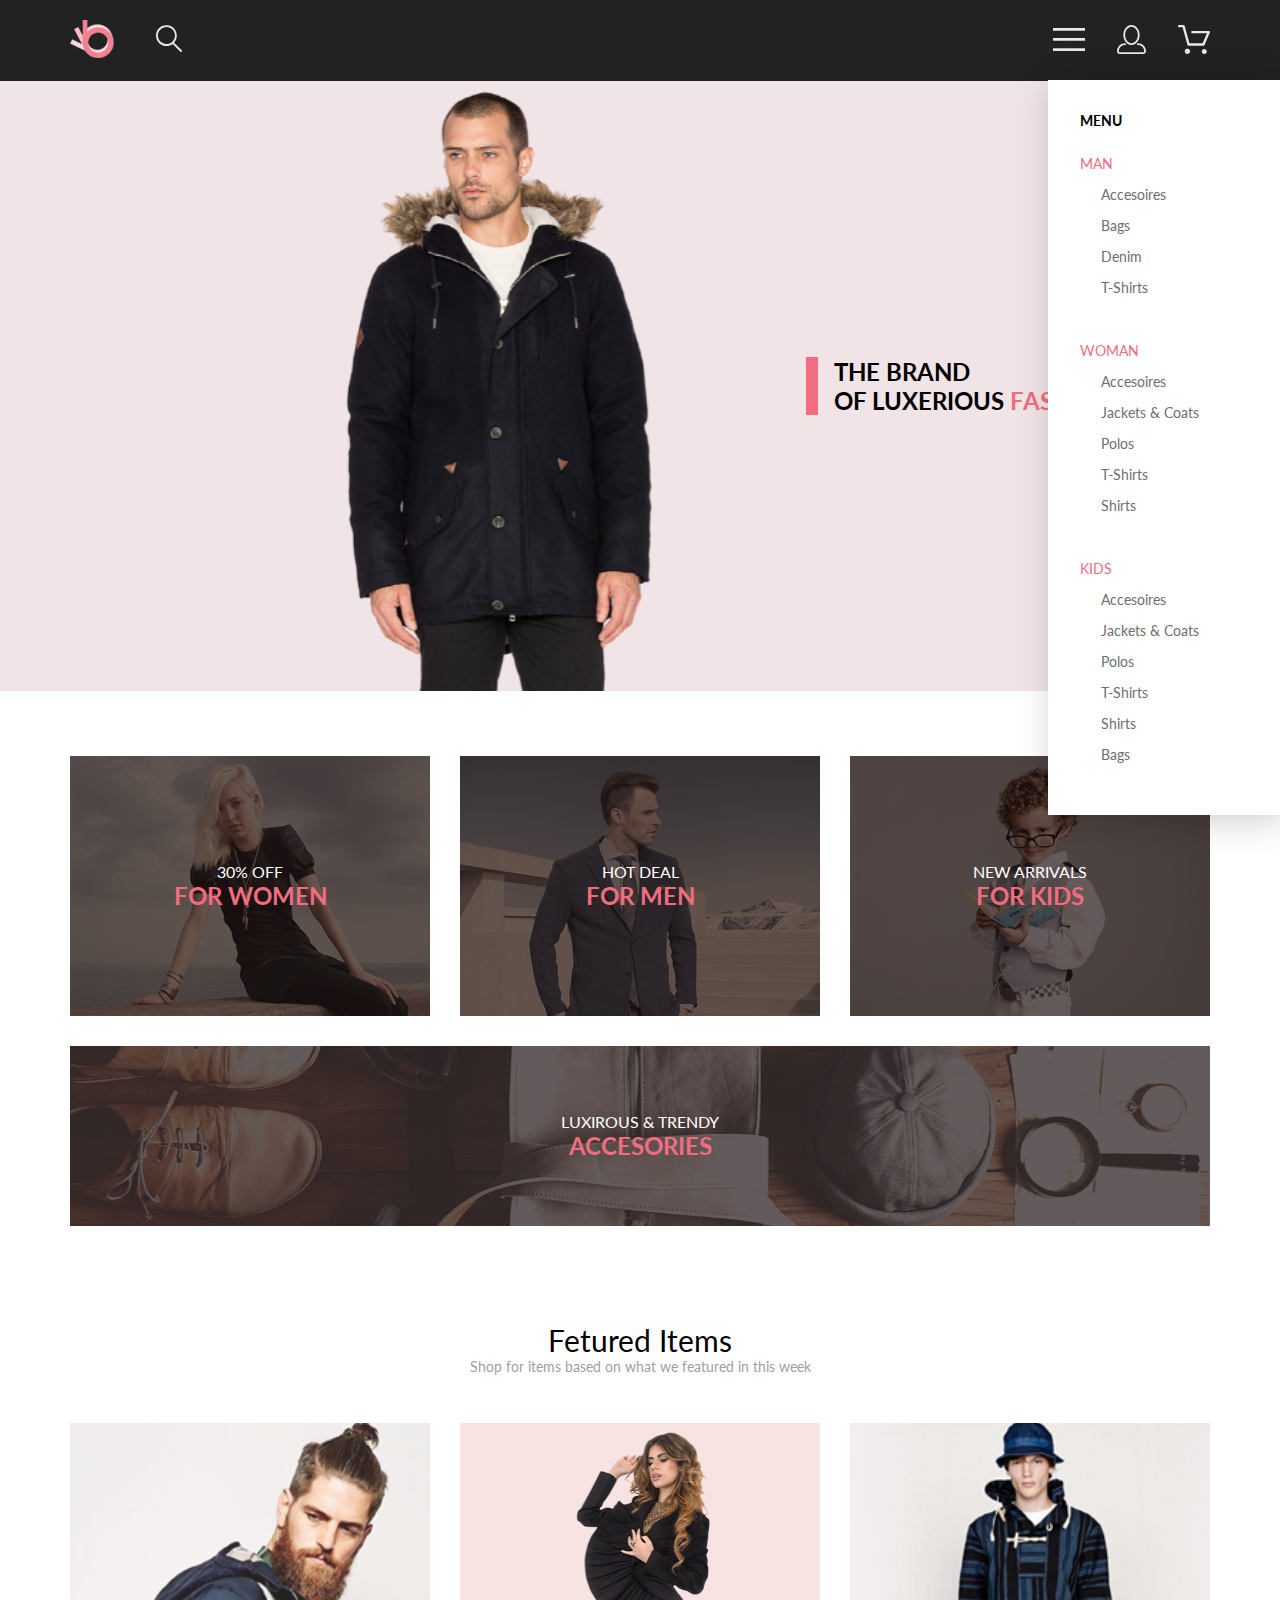
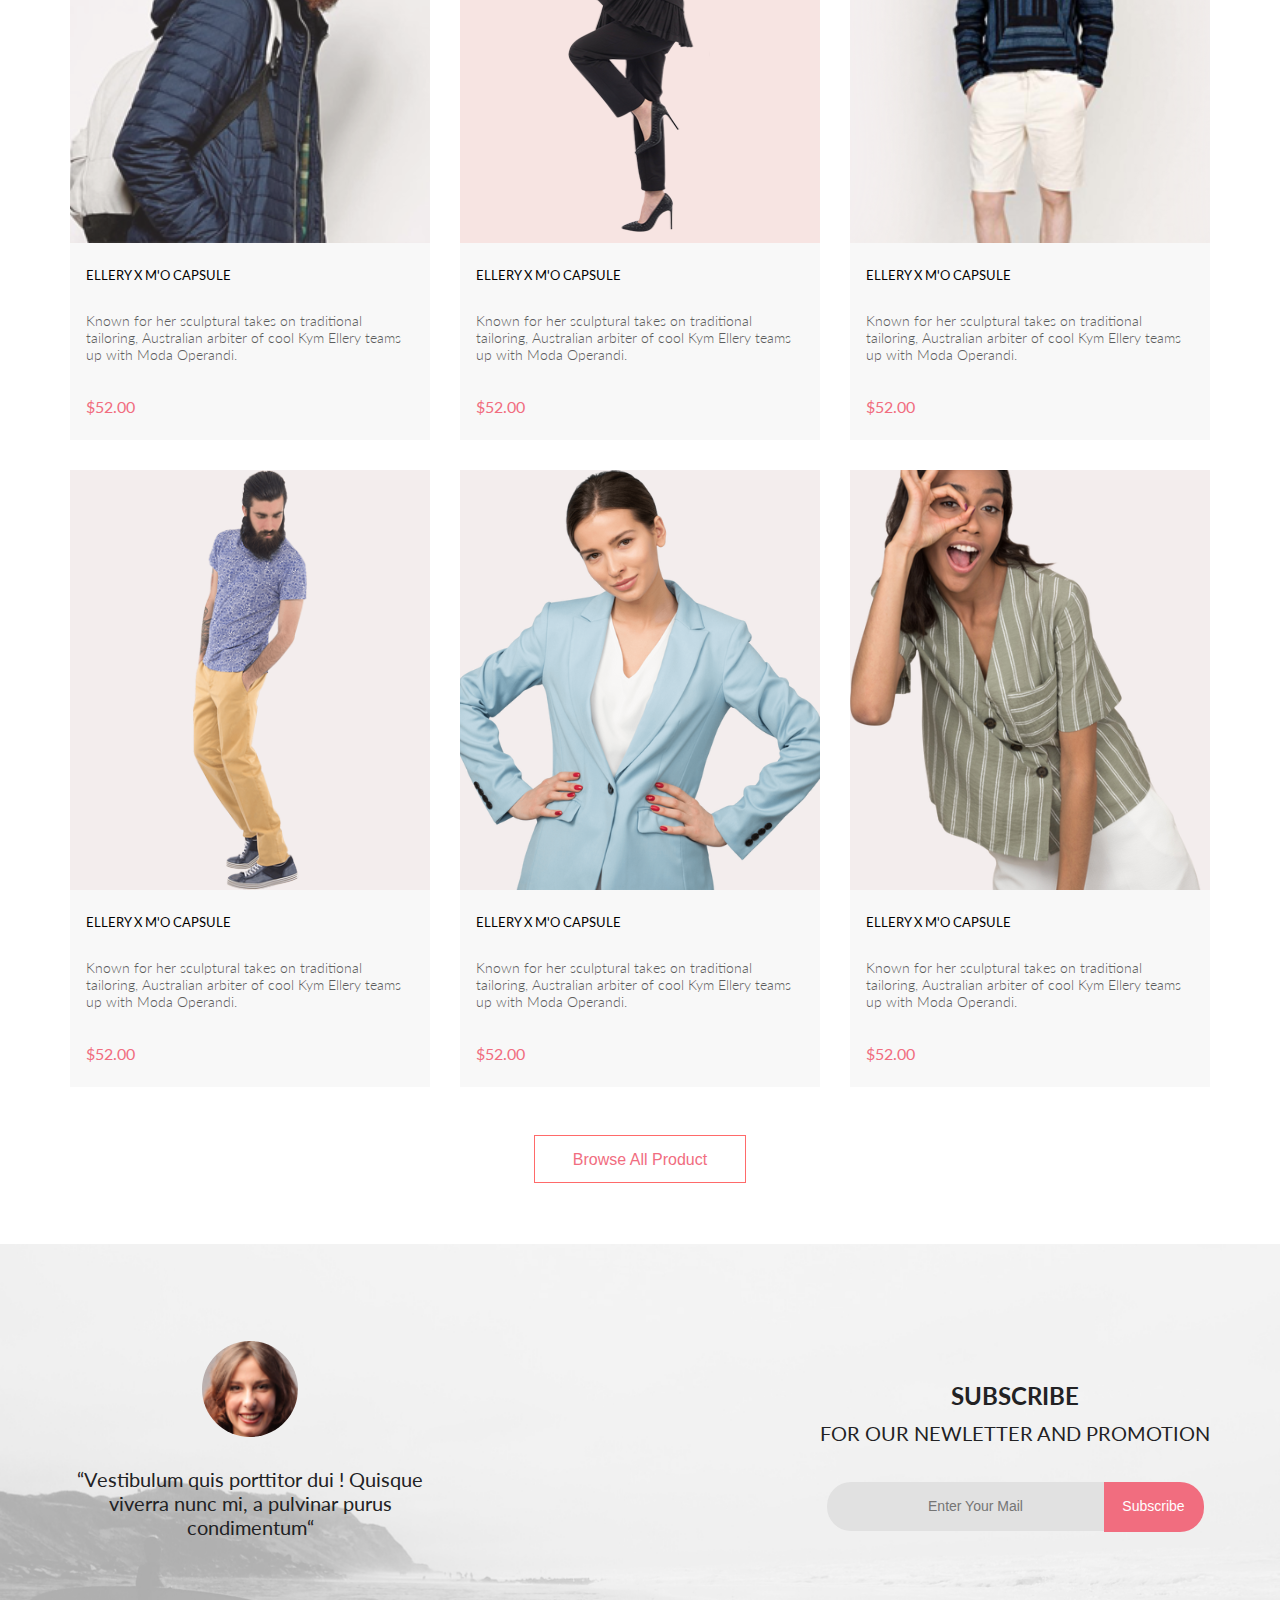
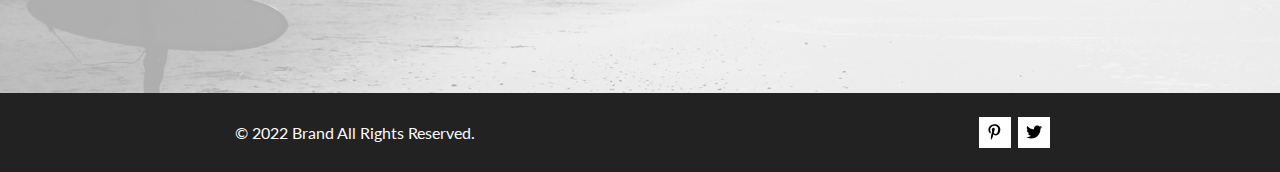
==== commit 0bb0015e: "cart page done" ====
--- a/index.html
+++ b/index.html
@@ -169,16 +169,20 @@
             <div class="contacts">
                 <p class="contacts__copyright">© 2022 Brand All Rights Reserved.</p>
                 <div class="contacts__social__icons">
-                    <div class="social_icon_background"><svg class="social_icon" width="13" height="16"
-                            viewBox="0 0 13 16" fill="none" xmlns="http://www.w3.org/2000/svg">
-                            <path
-                                d="M6.7402 0.203125C3.55552 0.203125 0.408081 2.34063 0.408081 5.8C0.408081 8 1.63726 9.25 2.38221 9.25C2.68951 9.25 2.86643 8.3875 2.86643 8.14375C2.86643 7.85313 2.13079 7.23438 2.13079 6.025C2.13079 3.5125 4.03043 1.73125 6.48878 1.73125C8.60259 1.73125 10.167 2.94062 10.167 5.1625C10.167 6.82187 9.50585 9.93437 7.3641 9.93437C6.59121 9.93437 5.93006 9.37187 5.93006 8.56563C5.93006 7.38438 6.74951 6.24062 6.74951 5.02187C6.74951 2.95312 3.83487 3.32812 3.83487 5.82812C3.83487 6.35313 3.90006 6.93437 4.13286 7.4125C3.70451 9.26875 2.82919 12.0344 2.82919 13.9469C2.82919 14.5375 2.91299 15.1188 2.96886 15.7094C3.0744 15.8281 3.02163 15.8156 3.18304 15.7563C4.74744 13.6 4.69157 13.1781 5.39928 10.3562C5.78107 11.0875 6.76814 11.4812 7.55034 11.4812C10.8468 11.4812 12.3274 8.24688 12.3274 5.33125C12.3274 2.22813 9.66415 0.203125 6.7402 0.203125Z"
-                                fill="black" /></svg></div>
-                    <div class="social_icon_background"><svg class="social_icon" width="17" height="14"
-                            viewBox="0 0 17 14" fill="none" xmlns="http://www.w3.org/2000/svg">
-                            <path
-                                d="M14.4181 3.74107C14.4281 3.88319 14.4281 4.02535 14.4281 4.16747C14.4281 8.50247 11.1509 13.4974 5.16096 13.4974C3.31558 13.4974 1.60132 12.9593 0.159302 12.0253C0.421495 12.0558 0.673569 12.0659 0.94585 12.0659C2.46851 12.0659 3.8702 11.5482 4.98953 10.6649C3.5576 10.6345 2.3576 9.69031 1.94415 8.39081C2.14585 8.42125 2.34751 8.44156 2.5593 8.44156C2.85172 8.44156 3.14418 8.40094 3.41643 8.32991C1.92401 8.02531 0.80465 6.70553 0.80465 5.11163V5.07103C1.23824 5.31469 1.74249 5.46697 2.2769 5.48725C1.39959 4.89841 0.824826 3.89335 0.824826 2.75628C0.824826 2.14716 0.98614 1.58878 1.26851 1.10147C2.87187 3.09131 5.28195 4.39078 7.98443 4.53294C7.93403 4.28928 7.90376 4.0355 7.90376 3.78169C7.90376 1.97457 9.35586 0.502502 11.1609 0.502502C12.0987 0.502502 12.9457 0.89844 13.5407 1.53803C14.2768 1.39591 14.9827 1.12178 15.6079 0.746159C15.3659 1.5076 14.8516 2.14719 14.176 2.55325C14.8315 2.48222 15.4668 2.29944 16.0516 2.04566C15.608 2.69538 15.0533 3.27403 14.4181 3.74107V3.74107Z"
-                                fill="black" /></svg></div>
+                    <a href="#" class="social__icon_link">
+                        <div class="social_icon_background"><svg class="social_icon" width="13" height="16"
+                                viewBox="0 0 13 16" fill="none" xmlns="http://www.w3.org/2000/svg">
+                                <path
+                                    d="M6.7402 0.203125C3.55552 0.203125 0.408081 2.34063 0.408081 5.8C0.408081 8 1.63726 9.25 2.38221 9.25C2.68951 9.25 2.86643 8.3875 2.86643 8.14375C2.86643 7.85313 2.13079 7.23438 2.13079 6.025C2.13079 3.5125 4.03043 1.73125 6.48878 1.73125C8.60259 1.73125 10.167 2.94062 10.167 5.1625C10.167 6.82187 9.50585 9.93437 7.3641 9.93437C6.59121 9.93437 5.93006 9.37187 5.93006 8.56563C5.93006 7.38438 6.74951 6.24062 6.74951 5.02187C6.74951 2.95312 3.83487 3.32812 3.83487 5.82812C3.83487 6.35313 3.90006 6.93437 4.13286 7.4125C3.70451 9.26875 2.82919 12.0344 2.82919 13.9469C2.82919 14.5375 2.91299 15.1188 2.96886 15.7094C3.0744 15.8281 3.02163 15.8156 3.18304 15.7563C4.74744 13.6 4.69157 13.1781 5.39928 10.3562C5.78107 11.0875 6.76814 11.4812 7.55034 11.4812C10.8468 11.4812 12.3274 8.24688 12.3274 5.33125C12.3274 2.22813 9.66415 0.203125 6.7402 0.203125Z"
+                                    fill="black" /></svg></div>
+                    </a>
+                    <a href="#" class="social__icon_link">
+                        <div class="social_icon_background"><svg class="social_icon" width="17" height="14"
+                                viewBox="0 0 17 14" fill="none" xmlns="http://www.w3.org/2000/svg">
+                                <path
+                                    d="M14.4181 3.74107C14.4281 3.88319 14.4281 4.02535 14.4281 4.16747C14.4281 8.50247 11.1509 13.4974 5.16096 13.4974C3.31558 13.4974 1.60132 12.9593 0.159302 12.0253C0.421495 12.0558 0.673569 12.0659 0.94585 12.0659C2.46851 12.0659 3.8702 11.5482 4.98953 10.6649C3.5576 10.6345 2.3576 9.69031 1.94415 8.39081C2.14585 8.42125 2.34751 8.44156 2.5593 8.44156C2.85172 8.44156 3.14418 8.40094 3.41643 8.32991C1.92401 8.02531 0.80465 6.70553 0.80465 5.11163V5.07103C1.23824 5.31469 1.74249 5.46697 2.2769 5.48725C1.39959 4.89841 0.824826 3.89335 0.824826 2.75628C0.824826 2.14716 0.98614 1.58878 1.26851 1.10147C2.87187 3.09131 5.28195 4.39078 7.98443 4.53294C7.93403 4.28928 7.90376 4.0355 7.90376 3.78169C7.90376 1.97457 9.35586 0.502502 11.1609 0.502502C12.0987 0.502502 12.9457 0.89844 13.5407 1.53803C14.2768 1.39591 14.9827 1.12178 15.6079 0.746159C15.3659 1.5076 14.8516 2.14719 14.176 2.55325C14.8315 2.48222 15.4668 2.29944 16.0516 2.04566C15.608 2.69538 15.0533 3.27403 14.4181 3.74107V3.74107Z"
+                                    fill="black" /></svg></div>
+                    </a>
                 </div>
             </div>
         </footer>
--- a/style.css
+++ b/style.css
@@ -13,6 +13,14 @@
 
 body {
   font-family: "Lato", sans-serif;
+}
+
+summary {
+  display: block;
+}
+
+summary::-webkit-details-marker {
+  display: none;
 }
 
 .box-content {
@@ -99,6 +107,9 @@
   color: #6F6E6E;
   padding-left: 21px;
 }
+.burger__nav__link:hover {
+  color: #F16D7F;
+}
 
 .top__info {
   padding-left: calc(50% - 800px);
@@ -378,7 +389,7 @@
   font-weight: 400;
   font-size: 14px;
   line-height: 17px;
-  text-align: center;
+  padding-left: 21px;
   vertical-align: middle;
   color: #222224;
   border-top-left-radius: 1.5rem;
@@ -619,4 +630,606 @@
     flex-direction: column-reverse;
     gap: 40px;
   }
+}
+.top-head {
+  background: #F8F3F4;
+  padding-top: 60px;
+  padding-bottom: 60px;
+  display: flex;
+  justify-content: space-between;
+  align-items: center;
+}
+.top-head__title {
+  font-style: normal;
+  font-weight: 400;
+  font-size: 24px;
+  line-height: 29px;
+  color: #F16D7F;
+}
+
+.breadcrumbs__list {
+  list-style-type: none;
+  display: flex;
+  flex-direction: row;
+}
+.breadcrumbs__list__link {
+  font-style: normal;
+  font-weight: 300;
+  font-size: 14px;
+  line-height: 17px;
+  color: #636363;
+}
+.breadcrumbs__list__link:hover {
+  color: #F16D7F;
+}
+.breadcrumbs__list__item {
+  white-space: nowrap;
+}
+.breadcrumbs__list__item::not(:last-child)::after {
+  content: "/";
+  padding-left: 8px;
+  padding-right: 8px;
+}
+.breadcrumbs__list__item:last-of-type .breadcrumbs__list__link {
+  font-weight: bold;
+  color: #F16D7F;
+}
+
+.filter-sort {
+  height: 132px;
+  padding-top: 39px;
+  box-sizing: border-box;
+  position: relative;
+  display: flex;
+  gap: 30px;
+}
+
+.filter {
+  padding-top: 13px;
+  width: 360px;
+  box-sizing: border-box;
+  position: relative;
+  z-index: 10;
+}
+.filter__content {
+  background-color: #FFFFFF;
+  padding: 0px 16px 16px 16px;
+}
+.filter[open] {
+  background: #FFFFFF;
+  box-shadow: 6px 4px 35px rgba(0, 0, 0, 0.21);
+}
+.filter[open] .filter__title {
+  color: #F16D7F;
+}
+.filter[open] path {
+  fill: #F16D7F;
+}
+.filter__summary {
+  display: flex;
+  align-items: center;
+  gap: 11px;
+  padding-left: 16px;
+}
+.filter__title {
+  font-style: normal;
+  font-weight: 600;
+  font-size: 14px;
+  line-height: 17px;
+  color: #000;
+}
+.filter__item {
+  margin-top: 16px;
+}
+.filter__heading {
+  font-style: normal;
+  font-weight: 400;
+  font-size: 14px;
+  line-height: 17px;
+  color: #6F6E6E;
+  padding: 8px 11px 11px 11px;
+  border-bottom: 1px solid #EBEBEB;
+  border-left: 5px solid #F16D7F;
+}
+.filter__link-box {
+  padding: 24px 16px;
+  display: flex;
+  flex-direction: column;
+  gap: 11px;
+}
+.filter__link {
+  font-style: normal;
+  font-weight: 400;
+  font-size: 14px;
+  line-height: 17px;
+  color: #6F6E6E;
+}
+.filter__link:hover {
+  color: #F16D7F;
+}
+.filter__item[open] .filter__heading {
+  color: #F16D7F;
+}
+
+.sort {
+  padding-top: 12px;
+  display: flex;
+  gap: 18px;
+  z-index: 1;
+}
+.sort__details {
+  position: relative;
+}
+.sort__summary {
+  display: flex;
+  align-items: center;
+  gap: 10px;
+}
+.sort__title {
+  font-style: normal;
+  font-weight: 400;
+  font-size: 14px;
+  line-height: 17px;
+  color: #6F6E6E;
+}
+.sort__box {
+  display: flex;
+  flex-direction: column;
+  gap: 8px;
+  background: #FFFFFF;
+  box-shadow: 6px 4px 35px rgba(0, 0, 0, 0.21);
+  padding: 7px 30px 11px 9px;
+  position: absolute;
+  left: -9px;
+  top: 22px;
+}
+.sort__check {
+  display: flex;
+  gap: 9px;
+  align-items: center;
+  font-family: "Roboto";
+  font-style: normal;
+  font-weight: 400;
+  font-size: 14px;
+  line-height: 16px;
+  color: #6F6E6E;
+}
+
+.product-box {
+  display: flex;
+  justify-content: center;
+  align-items: center;
+  flex-wrap: wrap;
+  gap: 30px;
+}
+
+.pagination {
+  padding-top: 48px;
+  padding-bottom: 96px;
+}
+
+.product {
+  width: 360px;
+  display: flex;
+  flex-direction: column;
+  position: relative;
+}
+.product:hover::after {
+  content: url(img/Hover.svg);
+  position: absolute;
+}
+.product__content {
+  background-color: #F8F8F8;
+  padding: 24px 16px;
+  display: flex;
+  flex-direction: column;
+  gap: 16px;
+}
+.product__link {
+  font-style: normal;
+  font-weight: 400;
+  font-size: 13px;
+  line-height: 16px;
+  color: #000;
+}
+.product__text {
+  font-style: normal;
+  font-weight: 300;
+  font-size: 14px;
+  line-height: 17px;
+  color: #5D5D5D;
+}
+.product__price {
+  font-style: normal;
+  font-weight: 400;
+  font-size: 16px;
+  line-height: 19px;
+  color: #F16D7F;
+}
+
+.slider {
+  padding-top: 11px;
+  padding-bottom: 42px;
+  background: #F7F7F7;
+  border: 1px solid #EAEAEA;
+  display: flex;
+  justify-content: center;
+}
+
+.forward::after {
+  content: url(img/forward.svg);
+  top: 50%;
+  right: 0;
+  position: absolute;
+  width: 47px;
+  height: 47px;
+  background-color: rgba(42, 42, 42, 0.15);
+  color: white;
+  display: flex;
+  justify-content: center;
+  align-items: center;
+}
+
+.back::before {
+  content: url(img/back.svg);
+  top: 50%;
+  left: 0;
+  position: absolute;
+  width: 47px;
+  height: 47px;
+  background-color: rgba(42, 42, 42, 0.15);
+  color: white;
+  display: flex;
+  justify-content: center;
+  align-items: center;
+}
+
+.box {
+  width: 100%;
+}
+
+.product__card-box {
+  display: flex;
+  flex-direction: column;
+  align-items: center;
+  padding-bottom: 128px;
+}
+
+.product__card {
+  box-sizing: border-box;
+  width: 1140px;
+  padding-top: 64px;
+  background: #FFFFFF;
+  border: 1px solid #EAEAEA;
+  display: flex;
+  flex-direction: column;
+  align-items: center;
+  transform: translateY(-64px);
+}
+
+.product__card__description {
+  width: 641px;
+  display: flex;
+  flex-direction: column;
+  align-items: center;
+  border-bottom: 1px solid #EAEAEA;
+}
+.product__card__description-category {
+  box-sizing: border-box;
+  font-style: normal;
+  font-weight: 300;
+  font-size: 14px;
+  line-height: 17px;
+  color: #F16D7F;
+}
+.product__card__description-border {
+  box-sizing: border-box;
+  width: 63px;
+  height: 3px;
+  background-color: #F16D7F;
+  margin-top: 12px;
+  margin-bottom: 12px;
+}
+.product__card__description-brand {
+  font-style: normal;
+  font-weight: 300;
+  font-size: 18px;
+  line-height: 22px;
+  color: #4D4D4D;
+  margin-bottom: 48px;
+}
+.product__card__description-info {
+  width: 555px;
+  font-style: normal;
+  font-weight: 300;
+  font-size: 14px;
+  line-height: 17px;
+  text-align: center;
+  color: #5E5E5E;
+  margin-bottom: 32px;
+}
+.product__card__description-price {
+  padding-bottom: 65px;
+  font-style: normal;
+  font-weight: 300;
+  font-size: 24px;
+  line-height: 29px;
+  color: #F16D7F;
+}
+
+.product__card__footer {
+  margin-top: 48.5px;
+  margin-bottom: 60.5px;
+}
+
+.product {
+  width: 360px;
+  display: flex;
+  flex-direction: column;
+  position: relative;
+}
+.product:hover::after {
+  content: url(img/Hover.svg);
+  position: absolute;
+}
+.product__content {
+  background-color: #F8F8F8;
+  padding: 24px 16px;
+  display: flex;
+  flex-direction: column;
+  gap: 16px;
+}
+.product__link {
+  font-style: normal;
+  font-weight: 400;
+  font-size: 13px;
+  line-height: 16px;
+  color: #000;
+}
+.product__text {
+  font-style: normal;
+  font-weight: 300;
+  font-size: 14px;
+  line-height: 17px;
+  color: #5D5D5D;
+}
+.product__price {
+  font-style: normal;
+  font-weight: 400;
+  font-size: 16px;
+  line-height: 19px;
+  color: #F16D7F;
+}
+
+.cart__content {
+  margin-top: 96px;
+  margin-bottom: 128px;
+  display: flex;
+  gap: 128px;
+}
+
+.product__add {
+  display: flex;
+  flex-direction: column;
+  gap: 40px;
+}
+
+.product__add__item {
+  display: flex;
+  flex-wrap: wrap;
+  flex-direction: row;
+  width: 652px;
+  box-shadow: 17px 19px 24px rgba(0, 0, 0, 0.13);
+  position: relative;
+}
+.product__add__item__close {
+  position: absolute;
+  top: 28px;
+  right: 22px;
+  transition: fill 1s;
+}
+.product__add__item__close:hover path {
+  fill: #F16D7F;
+}
+.product__add__item img {
+  width: 262px;
+}
+.product__add__item__info {
+  padding: 22px 22px 62px 31px;
+}
+.product__add__item__info__title {
+  margin-bottom: 42px;
+}
+.product__add__item__info__link {
+  font-style: normal;
+  font-weight: 400;
+  font-size: 24px;
+  line-height: 29px;
+  color: #000;
+}
+.product__add__item__info__link:hover {
+  color: #F16D7F;
+}
+.product__add__item__info__filter {
+  display: flex;
+  flex-wrap: wrap;
+  flex-direction: column;
+  gap: 6px;
+}
+.product__add__item__info__filter__category {
+  font-style: normal;
+  font-weight: 400;
+  font-size: 22px;
+  line-height: 26px;
+  color: #575757;
+}
+.product__add__item__info__filter__condition-price {
+  font-style: normal;
+  font-weight: 400;
+  font-size: 22px;
+  line-height: 26px;
+  color: #F16D7F;
+}
+.product__add__item__info__filter__condition {
+  font-style: normal;
+  font-weight: 400;
+  font-size: 22px;
+  line-height: 26px;
+  color: #6F6E6E;
+}
+.product__add__item__info__filter__quanity {
+  display: flex;
+  flex-direction: row;
+  gap: 24px;
+}
+.product__add__item__info__filter__quanity__input {
+  width: 42px;
+  height: 24px;
+  border: 1px solid #EAEAEA;
+}
+
+input::-webkit-input-placeholder {
+  text-align: center;
+}
+
+.cart__content__left__buttons {
+  margin-top: 73px;
+  display: flex;
+  flex-direction: row;
+  flex-wrap: wrap;
+  justify-content: space-between;
+}
+.cart__content__left__buttons__button {
+  font-style: normal;
+  font-weight: 300;
+  font-size: 14px;
+  line-height: 17px;
+  color: #000;
+  width: 234px;
+  height: 49px;
+  background-color: white;
+  border: 1px solid #A4A4A4;
+  display: flex;
+  align-items: center;
+  justify-content: center;
+  transition: background-color 0.15s ease-in-out;
+}
+.cart__content__left__buttons__button:hover {
+  background: #4A4A4A;
+  color: #F8F8F8;
+}
+
+.address__info {
+  display: flex;
+  flex-direction: column;
+  gap: 21px;
+}
+.address__info__title {
+  font-style: normal;
+  font-weight: 300;
+  font-size: 16px;
+  line-height: 19px;
+}
+.address__info__input {
+  width: 360px;
+  height: 45px;
+  border: 1px solid #A4A4A4;
+  color: #000;
+}
+.address__info__input::-moz-placeholder {
+  color: #B1B1B1;
+}
+.address__info__input::placeholder {
+  color: #B1B1B1;
+}
+.address__info__button {
+  font-style: normal;
+  font-weight: 300;
+  font-size: 11px;
+  line-height: 13px;
+  color: #4A4A4A;
+  width: 101px;
+  height: 35px;
+  background-color: white;
+  border: 1px solid #A4A4A4;
+  text-align: center;
+  vertical-align: middle;
+  transition: background-color 0.15s ease-in-out;
+}
+.address__info__button:hover {
+  background: #4A4A4A;
+  color: #F8F8F8;
+}
+
+.final__score {
+  margin-top: 57px;
+  width: 360px;
+  height: 214px;
+  background: #F5F3F3;
+  display: flex;
+  flex-direction: column;
+  align-items: center;
+}
+.final__score__info {
+  display: flex;
+  flex-direction: column;
+  gap: 8px;
+  padding-top: 39px;
+  padding-bottom: 21px;
+  border-bottom: 1px solid #E2E2E2;
+  width: 273px;
+}
+.final__score__info__sub__total {
+  display: flex;
+  flex-direction: row;
+  gap: 24px;
+  justify-content: flex-end;
+}
+.final__score__info__sub__total__text {
+  font-style: normal;
+  font-weight: 400;
+  font-size: 11px;
+  line-height: 13px;
+  color: #4A4A4A;
+}
+.final__score__info__sub__total__amount {
+  font-style: normal;
+  font-weight: 400;
+  font-size: 11px;
+  line-height: 13px;
+  color: #4A4A4A;
+}
+.final__score__info__grand__total {
+  display: flex;
+  flex-direction: row;
+  gap: 24px;
+  justify-content: flex-end;
+}
+.final__score__info__grand__total__score {
+  font-style: normal;
+  font-weight: 300;
+  font-size: 16px;
+  line-height: 19px;
+  color: #000;
+}
+.final__score__info__grand__total__amount {
+  font-style: normal;
+  font-weight: 300;
+  font-size: 16px;
+  line-height: 19px;
+  color: #F16D7F;
+}
+.final__score__button {
+  margin-top: 16px;
+  width: 273px;
+  height: 50px;
+  background-color: #F16D7F;
+  color: #F8F8F8;
+  text-align: center;
+  vertical-align: middle;
+  transition: background-color 0.15s ease-in-out;
+  border: none;
+}
+.final__score__button:hover {
+  background-color: #E05C6E;
 }/*# sourceMappingURL=style.css.map */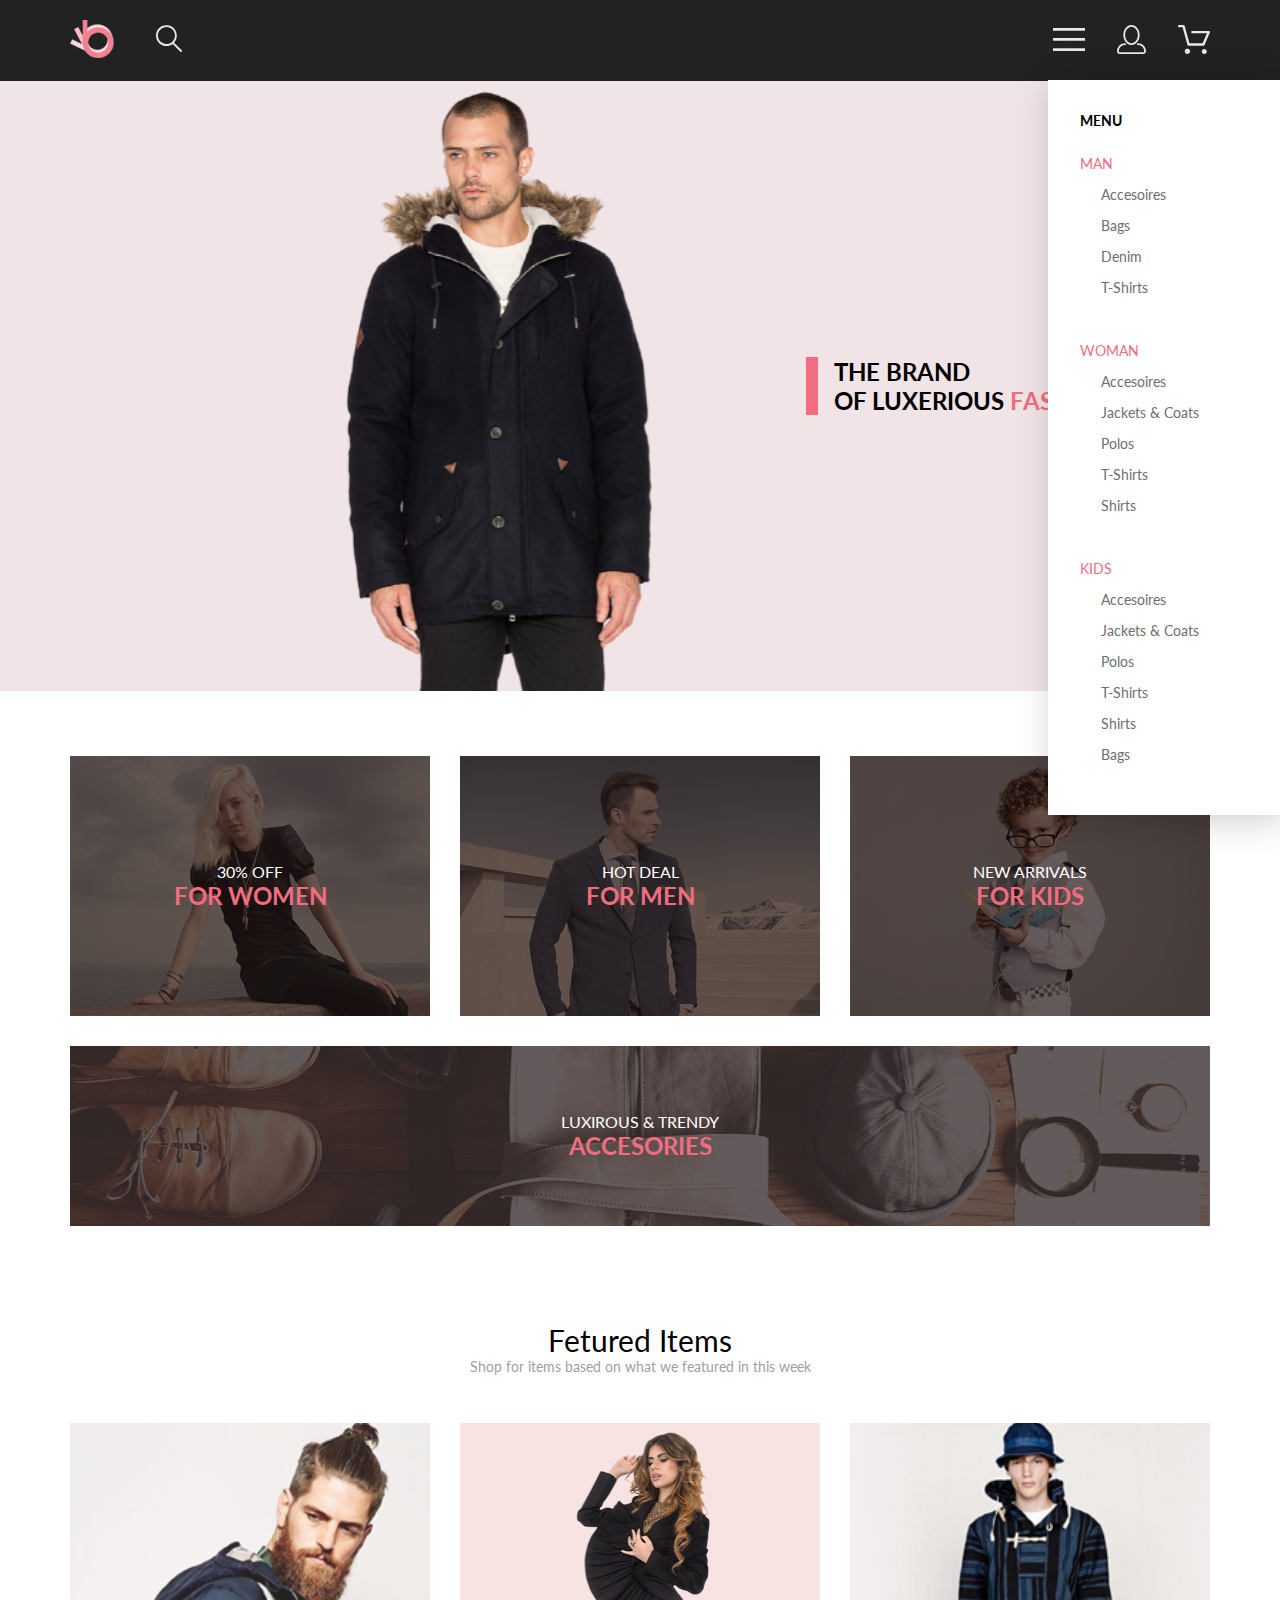
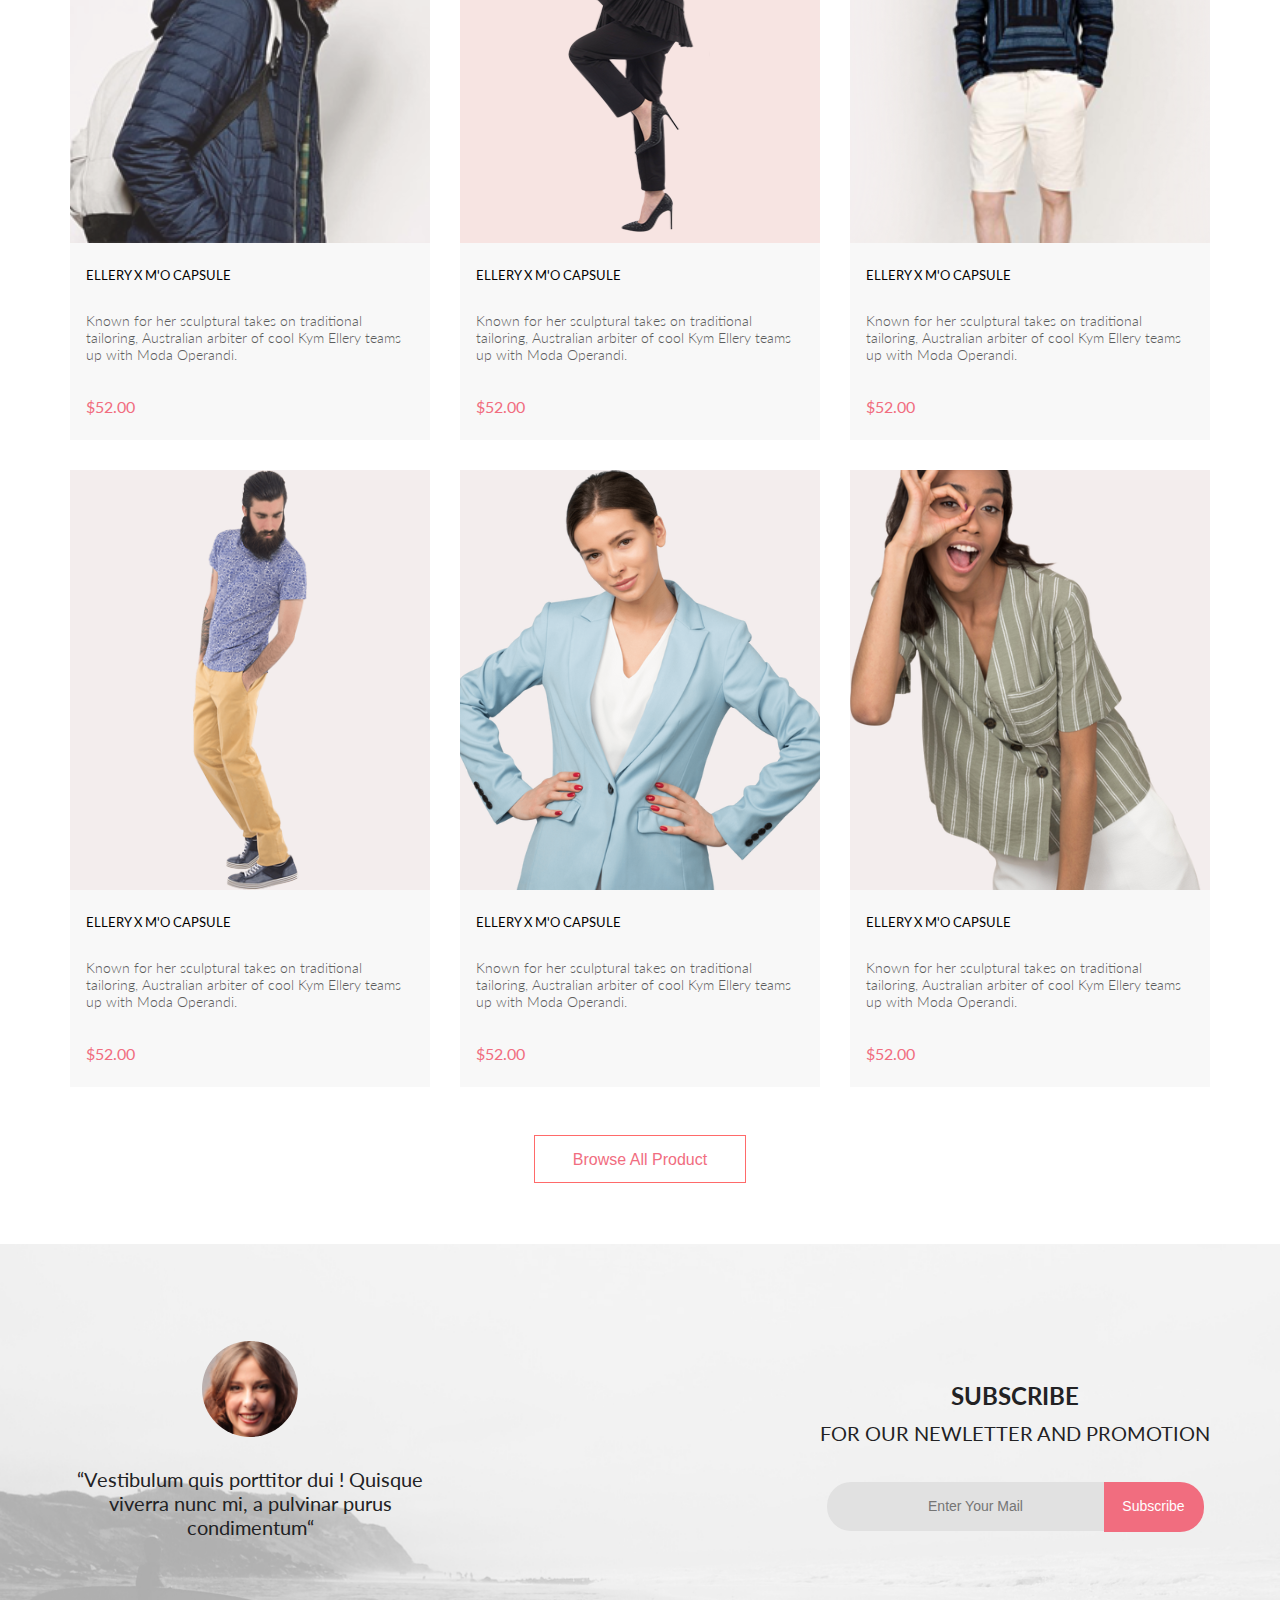
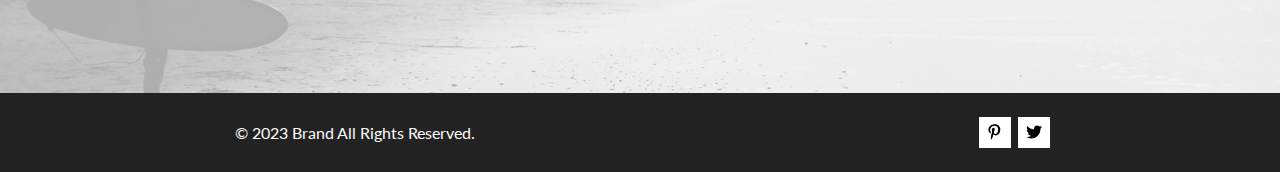
==== commit 5cff8c32: "year  in copyright is changed" ====
--- a/index.html
+++ b/index.html
@@ -167,7 +167,7 @@
                 </div>
             </div>
             <div class="contacts">
-                <p class="contacts__copyright">© 2022 Brand All Rights Reserved.</p>
+                <p class="contacts__copyright">© 2023 Brand All Rights Reserved.</p>
                 <div class="contacts__social__icons">
                     <a href="#" class="social__icon_link">
                         <div class="social_icon_background"><svg class="social_icon" width="13" height="16"
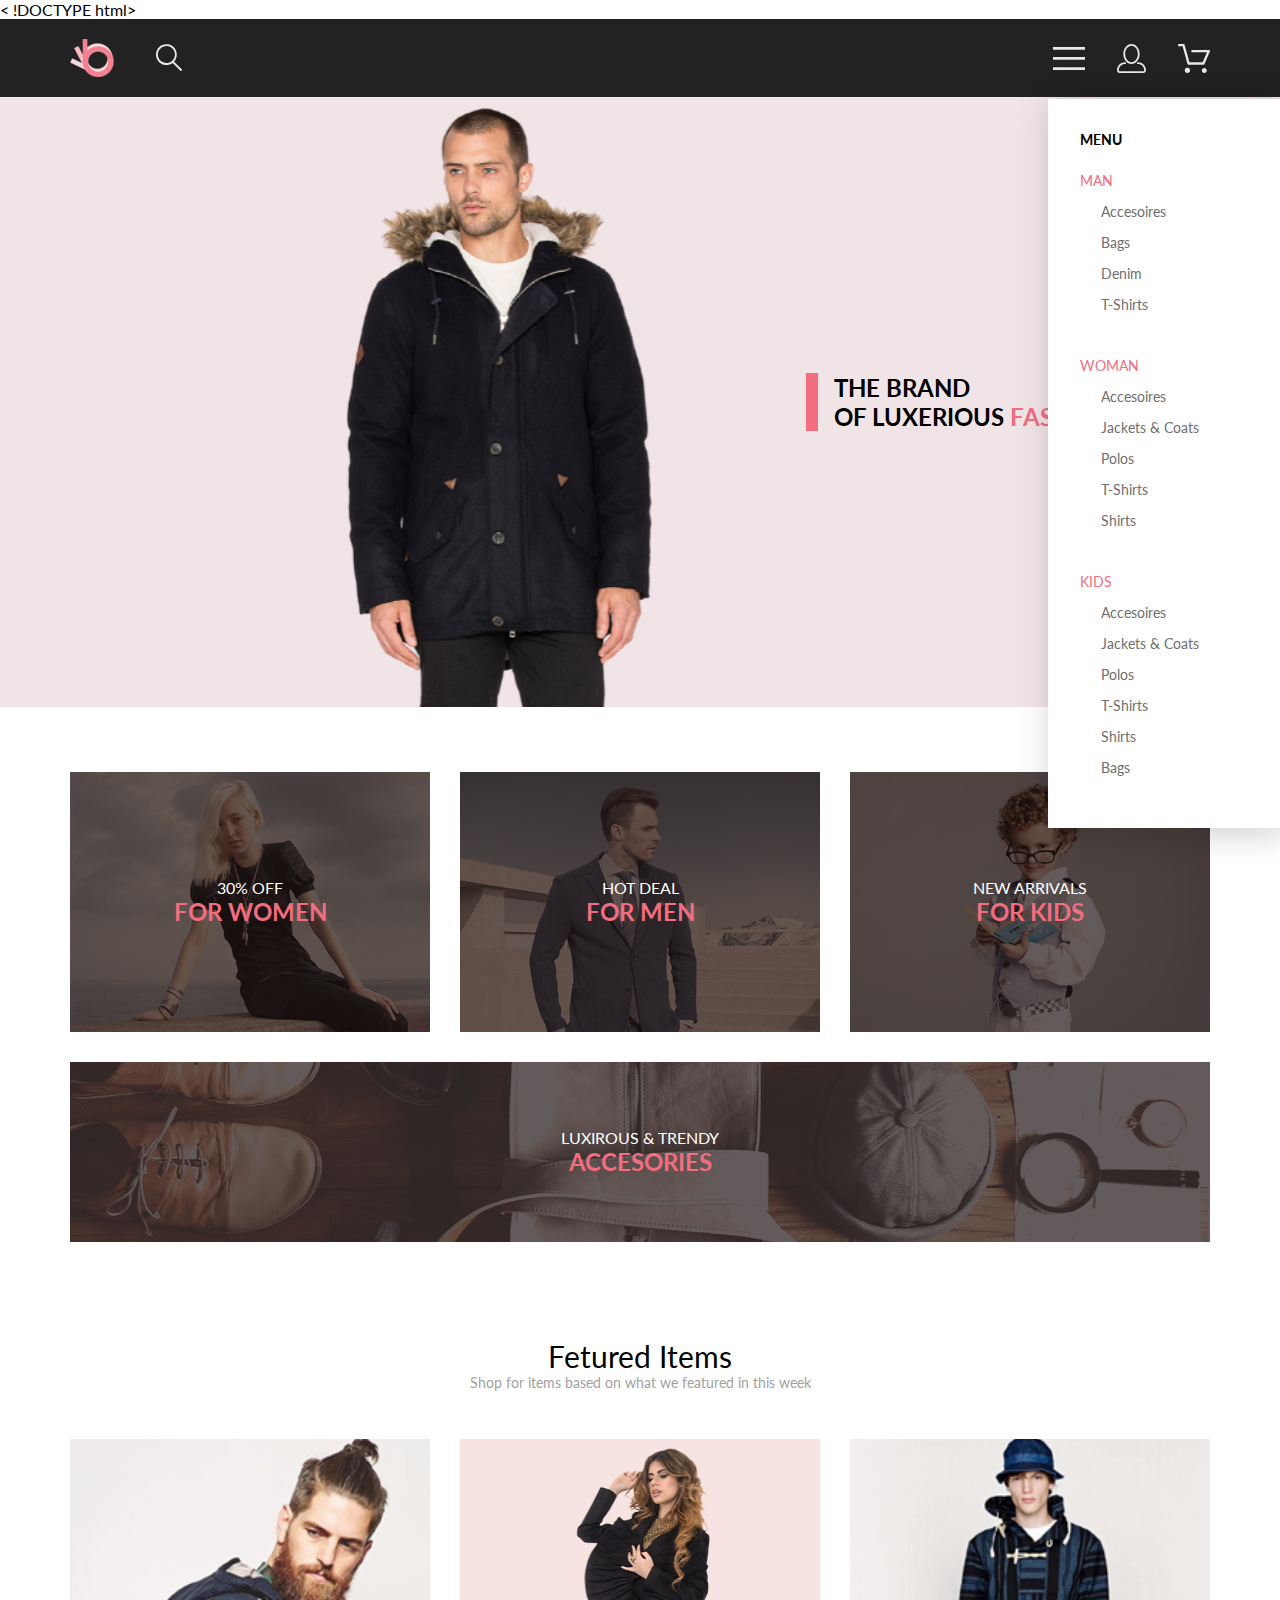
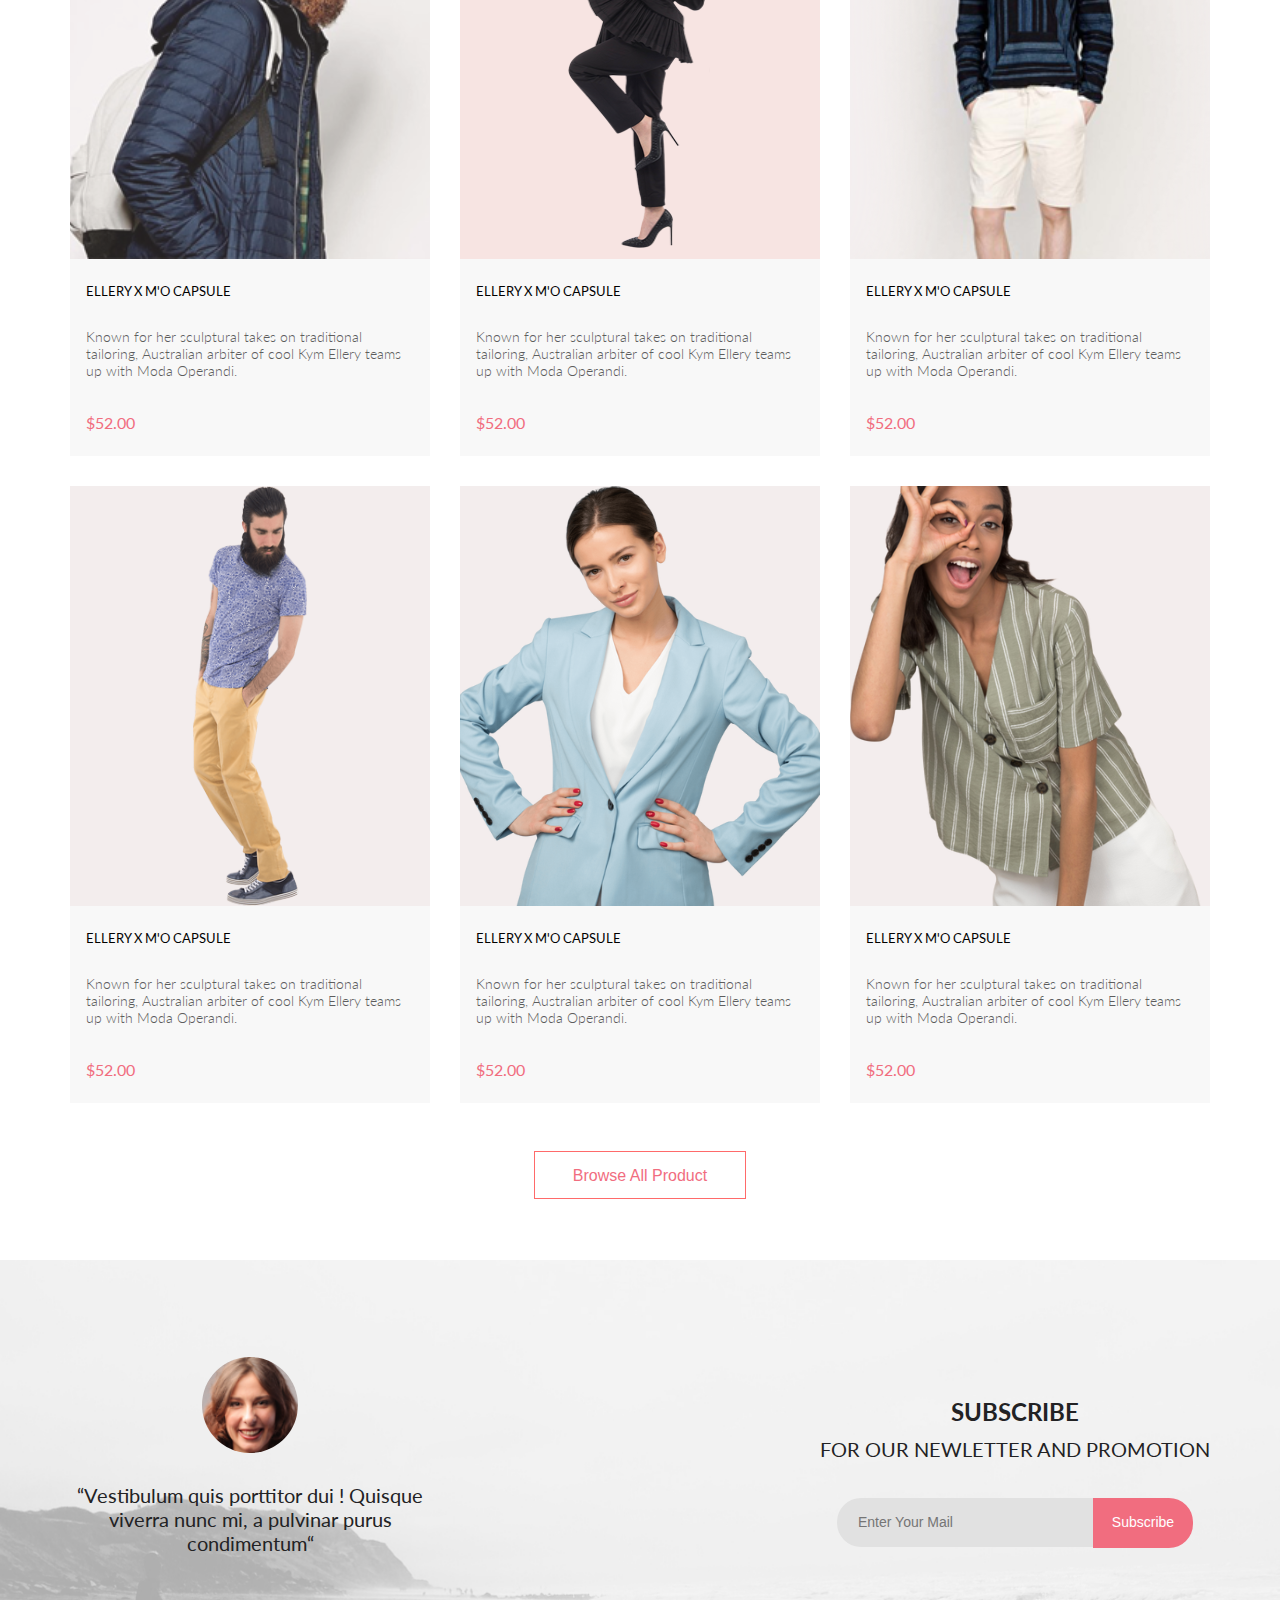
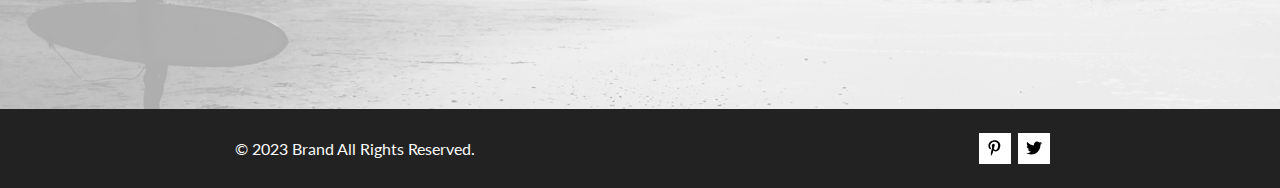
==== commit 7e508cb4: "pajes transitions added" ====
--- a/index.html
+++ b/index.html
@@ -1,192 +1,186 @@
-<!DOCTYPE html>
-<html lang="en">
+< !DOCTYPE html>
+    <html lang="en">
 
-<head>
-    <link rel="preconnect" href="https://fonts.googleapis.com">
-    <link rel="preconnect" href="https://fonts.gstatic.com" crossorigin>
-    <link href="https://fonts.googleapis.com/css2?family=Lato:wght@300;400;700;900&display=swap" rel="stylesheet">
-    <meta charset="UTF-8">
-    <meta http-equiv="X-UA-Compatible" content="IE=edge">
-    <meta name="viewport" content="width=device-width, initial-scale=1.0">
-    <link rel="stylesheet" href="style.css">
-    <title>Digital Marketing</title>
-</head>
+    <head>
+        <link rel="preconnect" href="https://fonts.googleapis.com">
+        <link rel="preconnect" href="https://fonts.gstatic.com" crossorigin>
+        <link href="https://fonts.googleapis.com/css2?family=Lato:wght@300;400;700;900&display=swap" rel="stylesheet">
+        <meta charset="UTF-8">
+        <meta http-equiv="X-UA-Compatible" content="IE=edge">
+        <meta name="viewport" content="width=device-width, initial-scale=1.0">
+        <link rel="stylesheet" href="style.css">
+        <title>Digital Marketing</title>
+    </head>
 
-<body>
-    <div class="box-content">
-        <div class="top">
-            <header class="header center">
-                <div class="header__left"><a href="index.html" class="logo"><img src="img/header_logo.svg" alt=""></a><a
-                        href="#" class="search"><img src="img/header_search.svg" alt=""></a></div>
-                <div class="header__right">
-                    <div class="burger-menu-icon"><label for="burger"><img src="img/logo-burger-menu.svg"
-                                alt="burger"></label><input id="burger" type="checkbox">
-                        <nav class="burger__nav">
-                            <h3 class="burger__nav__heading">MENU</h3>
-                            <div class="burger__nav__box">
-                                <div class="burger__nav__item">
-                                    <a href="#" class="burger__nav__title">MAN</a>
+    <body>
+        <div class="box-content">
+            <div class="top">
+                <header class="header center">
+                    <div class="header__left"><a href="index.html" class="logo"><img src="img/header_logo.svg"
+                                alt="logo"></a><a href="#" class="search"><img src="img/header_search.svg"
+                                alt="search icon"></a></div>
+                    <div class="header__right">
+                        <div class="burger-menu-icon"><label for="burger"><img src="img/logo-burger-menu.svg"
+                                    alt="burger"></label><input id="burger" type="checkbox">
+                            <nav class="burger__nav">
+                                <h3 class="burger__nav__heading">MENU</h3>
+                                <div class="burger__nav__box">
+                                    <div class="burger__nav__item"><a href="catalog.html"
+                                            class="burger__nav__title">MAN</a></div>
+                                    <ul class="burger__nav__links-list">
+                                        <li><a class="burger__nav__link" href="#">Accesoires</a></li>
+                                        <li><a class="burger__nav__link" href="#">Bags</a></li>
+                                        <li><a class="burger__nav__link" href="#">Denim</a></li>
+                                        <li><a class="burger__nav__link" href="#">T-Shirts</a></li>
+                                    </ul>
                                 </div>
-                                <ul class="burger__nav__links-list">
-                                    <li><a class="burger__nav__link" href="#">Accesoires</a></li>
-                                    <li><a class="burger__nav__link" href="#">Bags</a></li>
-                                    <li><a class="burger__nav__link" href="#">Denim</a></li>
-                                    <li><a class="burger__nav__link" href="#">T-Shirts</a></li>
-                                </ul>
-                            </div>
-                            <div class="burger__nav__box">
-                                <div class="burger__nav__item">
-                                    <a href="#" class="burger__nav__title">WOMAN</a>
+                                <div class="burger__nav__box">
+                                    <div class="burger__nav__item"><a href="catalog.html"
+                                            class="burger__nav__title">WOMAN</a></div>
+                                    <ul class="burger__nav__links-list">
+                                        <li><a class="burger__nav__link" href="#">Accesoires</a></li>
+                                        <li><a class="burger__nav__link" href="#">Jackets & Coats</a></li>
+                                        <li><a class="burger__nav__link" href="#">Polos</a></li>
+                                        <li><a class="burger__nav__link" href="#">T-Shirts</a></li>
+                                        <li><a class="burger__nav__link" href="#">Shirts</a></li>
+                                    </ul>
                                 </div>
-                                <ul class="burger__nav__links-list">
-                                    <li><a class="burger__nav__link" href="#">Accesoires</a></li>
-                                    <li><a class="burger__nav__link" href="#">Jackets & Coats</a></li>
-                                    <li><a class="burger__nav__link" href="#">Polos</a></li>
-                                    <li><a class="burger__nav__link" href="#">T-Shirts</a></li>
-                                    <li><a class="burger__nav__link" href="#">Shirts</a></li>
-                                </ul>
-                            </div>
-                            <div class="burger__nav__box">
-                                <div class="burger__nav__item">
-                                    <a href="#" class="burger__nav__title">KIDS</a>
+                                <div class="burger__nav__box">
+                                    <div class="burger__nav__item"><a href="catalog.html"
+                                            class="burger__nav__title">KIDS</a></div>
+                                    <ul class="burger__nav__links-list">
+                                        <li><a class="burger__nav__link" href="#">Accesoires</a></li>
+                                        <li><a class="burger__nav__link" href="#">Jackets & Coats</a></li>
+                                        <li><a class="burger__nav__link" href="#">Polos</a></li>
+                                        <li><a class="burger__nav__link" href="#">T-Shirts</a></li>
+                                        <li><a class="burger__nav__link" href="#">Shirts</a></li>
+                                        <li><a class="burger__nav__link" href="#">Bags</a></li>
+                                    </ul>
                                 </div>
-                                <ul class="burger__nav__links-list">
-                                    <li><a class="burger__nav__link" href="#">Accesoires</a></li>
-                                    <li><a class="burger__nav__link" href="#">Jackets & Coats</a></li>
-                                    <li><a class="burger__nav__link" href="#">Polos</a></li>
-                                    <li><a class="burger__nav__link" href="#">T-Shirts</a></li>
-                                    <li><a class="burger__nav__link" href="#">Shirts</a></li>
-                                    <li><a class="burger__nav__link" href="#">Bags</a></li>
-                                </ul>
-                            </div>
-
-                        </nav>
+                            </nav>
+                        </div><a class="account-icon" href="registration.html"><img src="img/logo-account.svg"
+                                alt="account"></a><a class="basket-icon" href="cart.html"><img src="img/logo-basket.svg"
+                                alt="basket"></a>
                     </div>
-                    <div class="account-icon"><img src="img/logo-account.svg" alt="account"></div>
-                    <div class="basket-icon"><img src="img/logo-basket.svg" alt="basket"></div>
+                </header>
+                <section class="top__info"><img class="none" width="50%" src="img/top_image.svg" alt="top image">
+                    <div class="brand-box">
+                        <h2 class="brand__name">THE BRAND </h2>
+                        <h2 class="brand__text">OF LUXERIOUS <span class="colored">FASHION</span></h2>
+                    </div>
+                </section>
+            </div>
+            <section class="sale__content center">
+                <div class="sale__item woman">
+                    <p class="sale__item_title">30% OFF</p>
+                    <h3 class="sale__item_info">FOR WOMEN</h3>
                 </div>
-            </header>
-            <section class="top__info"><img class="none" width="50%" src="img/top_image.svg" alt="top image">
-                <div class="brand-box">
-                    <h2 class="brand__name">THE BRAND </h2>
-                    <h2 class="brand__text">OF LUXERIOUS <span class="colored">FASHION</span></h2>
+                <div class="sale__item man">
+                    <p class="sale__item_title">HOT DEAL</p>
+                    <h3 class="sale__item_info">FOR MEN</h3>
+                </div>
+                <div class="sale__item kids">
+                    <p class="sale__item_title">NEW ARRIVALS</p>
+                    <h3 class="sale__item_info">FOR KIDS</h3>
+                </div>
+                <div class="sale__item_big accesoires">
+                    <p class="sale__item_title">LUXIROUS & TRENDY</p>
+                    <h3 class="sale__item_info">ACCESORIES</h3>
                 </div>
             </section>
-        </div>
-        <section class="sale__content center">
-            <div class="sale__item woman">
-                <p class="sale__item_title">30% OFF</p>
-                <h3 class="sale__item_info">FOR WOMEN</h3>
+            <div class="products__content center">
+                <div class="products__info">
+                    <h2 class="products__info__title">Fetured Items</h2>
+                    <p class="products__info__text">Shop for items based on what we featured in this week</p>
+                </div>
+                <section class="products__items">
+                    <figure class="product__box"><img src="img/item1_img.svg" alt="" class="product_img">
+                        <div class="product__content"><a href="product.html" class="product__content__name">ELLERY X M'O
+                                CAPSULE</a>
+                            <p class="product__content__info">Known for her sculptural takes on traditional tailoring,
+                                Australian arbiter of cool Kym Ellery teams up with Moda Operandi.</p>
+                            <p class="product__content__price">$52.00</p>
+                        </div>
+                    </figure>
+                    <figure class="product__box"><img src="img/item2_img.svg" alt="" class="product_img">
+                        <div class="product__content"><a href="product.html" class="product__content__name">ELLERY X M'O
+                                CAPSULE</a>
+                            <p class="product__content__info">Known for her sculptural takes on traditional tailoring,
+                                Australian arbiter of cool Kym Ellery teams up with Moda Operandi.</p>
+                            <p class="product__content__price">$52.00</p>
+                        </div>
+                    </figure>
+                    <figure class="product__box"><img src="img/item3_img.svg" alt="" class="product_img">
+                        <div class="product__content"><a href="product.html" class="product__content__name">ELLERY X M'O
+                                CAPSULE</a>
+                            <p class="product__content__info">Known for her sculptural takes on traditional tailoring,
+                                Australian arbiter of cool Kym Ellery teams up with Moda Operandi.</p>
+                            <p class="product__content__price">$52.00</p>
+                        </div>
+                    </figure>
+                    <figure class="product__box"><img src="img/item4_img.svg" alt="" class="product_img">
+                        <div class="product__content"><a href="product.html" class="product__content__name">ELLERY X M'O
+                                CAPSULE</a>
+                            <p class="product__content__info">Known for her sculptural takes on traditional tailoring,
+                                Australian arbiter of cool Kym Ellery teams up with Moda Operandi.</p>
+                            <p class="product__content__price">$52.00</p>
+                        </div>
+                    </figure>
+                    <figure class="product__box"><img src="img/item5_img.svg" alt="" class="product_img">
+                        <div class="product__content"><a href="product.html" class="product__content__name">ELLERY X M'O
+                                CAPSULE</a>
+                            <p class="product__content__info">Known for her sculptural takes on traditional tailoring,
+                                Australian arbiter of cool Kym Ellery teams up with Moda Operandi.</p>
+                            <p class="product__content__price">$52.00</p>
+                        </div>
+                    </figure>
+                    <figure class="product__box"><img src="img/item6_img.svg" alt="" class="product_img">
+                        <div class="product__content"><a href="product.html" class="product__content__name">ELLERY X M'O
+                                CAPSULE</a>
+                            <p class="product__content__info">Known for her sculptural takes on traditional tailoring,
+                                Australian arbiter of cool Kym Ellery teams up with Moda Operandi.</p>
+                            <p class="product__content__price">$52.00</p>
+                        </div>
+                    </figure>
+                </section>
+                <div class="products__footer"><button class="browse__all__button">Browse All Product </button></div>
             </div>
-            <div class="sale__item man">
-                <p class="sale__item_title">HOT DEAL</p>
-                <h3 class="sale__item_info">FOR MEN</h3>
-            </div>
-            <div class="sale__item kids">
-                <p class="sale__item_title">NEW ARRIVALS</p>
-                <h3 class="sale__item_info">FOR KIDS</h3>
-            </div>
-            <div class="sale__item_big accesoires">
-                <p class="sale__item_title">LUXIROUS & TRENDY</p>
-                <h3 class="sale__item_info">ACCESORIES</h3>
-            </div>
-        </section>
-        <div class="products__content center">
-            <div class="products__info">
-                <h2 class="products__info__title">Fetured Items</h2>
-                <p class="products__info__text">Shop for items based on what we featured in this week</p>
-            </div>
-            <section class="products__items">
-                <figure class="product__box"><img src="img/item1_img.svg" alt="" class="product_img">
-                    <div class="product__content"><a href="#" class="product__content__name">ELLERY X M'O
-                            CAPSULE</a>
-                        <p class="product__content__info">Known for her sculptural takes on traditional tailoring,
-                            Australian arbiter of cool Kym Ellery teams up with Moda Operandi.</p>
-                        <p class="product__content__price">$52.00</p>
-                    </div>
-                </figure>
-                <figure class="product__box"><img src="img/item2_img.svg" alt="" class="product_img">
-                    <div class="product__content"><a href="#" class="product__content__name">ELLERY X M'O
-                            CAPSULE</a>
-                        <p class="product__content__info">Known for her sculptural takes on traditional tailoring,
-                            Australian arbiter of cool Kym Ellery teams up with Moda Operandi.</p>
-                        <p class="product__content__price">$52.00</p>
-                    </div>
-                </figure>
-                <figure class="product__box"><img src="img/item3_img.svg" alt="" class="product_img">
-                    <div class="product__content"><a href="#" class="product__content__name">ELLERY X M'O
-                            CAPSULE</a>
-                        <p class="product__content__info">Known for her sculptural takes on traditional tailoring,
-                            Australian arbiter of cool Kym Ellery teams up with Moda Operandi.</p>
-                        <p class="product__content__price">$52.00</p>
-                    </div>
-                </figure>
-                <figure class="product__box"><img src="img/item4_img.svg" alt="" class="product_img">
-                    <div class="product__content"><a href="#" class="product__content__name">ELLERY X M'O
-                            CAPSULE</a>
-                        <p class="product__content__info">Known for her sculptural takes on traditional tailoring,
-                            Australian arbiter of cool Kym Ellery teams up with Moda Operandi.</p>
-                        <p class="product__content__price">$52.00</p>
-                    </div>
-                </figure>
-                <figure class="product__box"><img src="img/item5_img.svg" alt="" class="product_img">
-                    <div class="product__content"><a href="#" class="product__content__name">ELLERY X M'O
-                            CAPSULE</a>
-                        <p class="product__content__info">Known for her sculptural takes on traditional tailoring,
-                            Australian arbiter of cool Kym Ellery teams up with Moda Operandi.</p>
-                        <p class="product__content__price">$52.00</p>
-                    </div>
-                </figure>
-                <figure class="product__box"><img src="img/item6_img.svg" alt="" class="product_img">
-                    <div class="product__content"><a href="#" class="product__content__name">ELLERY X M'O
-                            CAPSULE</a>
-                        <p class="product__content__info">Known for her sculptural takes on traditional tailoring,
-                            Australian arbiter of cool Kym Ellery teams up with Moda Operandi.</p>
-                        <p class="product__content__price">$52.00</p>
-                    </div>
-                </figure>
-            </section>
-            <div class="products__footer"><button class="browse__all__button">Browse All Product </button></div>
-        </div>
-        <footer class="footer__wrapper">
-            <div class="subscribe center">
-                <figure class="author"><img class="author_image" src="img/author_img.svg" alt="author">
-                    <figcaption>
-                        <p class="author__text">“Vestibulum quis porttitor dui ! Quisque viverra nunc mi,
-                            a pulvinar purus condimentum“</p>
-                    </figcaption>
-                </figure>
-                <div class="subscribe__info">
-                    <h1 class="subscribe__info__title">SUBSCRIBE</h1>
-                    <h1 class="subscribe__info__text">FOR OUR NEWLETTER AND PROMOTION</h1>
-                    <div class="subscribe__text-field">
-                        <div class="subscribe__text-field__group"><input class="subscribe__text-field__input"
-                                type="email" required placeholder="Enter Your Mail"><button
-                                class="subscribe__text-field__btn" type="button">Subscribe</button></div>
+            <footer class="footer__wrapper">
+                <div class="subscribe center">
+                    <figure class="author"><img class="author_image" src="img/author_img.svg" alt="author">
+                        <figcaption>
+                            <p class="author__text">“Vestibulum quis porttitor dui ! Quisque viverra nunc mi,
+                                a pulvinar purus condimentum“</p>
+                        </figcaption>
+                    </figure>
+                    <div class="subscribe__info">
+                        <h1 class="subscribe__info__title">SUBSCRIBE</h1>
+                        <h1 class="subscribe__info__text">FOR OUR NEWLETTER AND PROMOTION</h1>
+                        <div class="subscribe__text-field">
+                            <form class="subscribe__text-field__group"><input class="subscribe__text-field__input"
+                                    type="email" required placeholder="Enter Your Mail"><button
+                                    class="subscribe__text-field__btn" type="button">Subscribe</button></form>
+                        </div>
                     </div>
                 </div>
-            </div>
-            <div class="contacts">
-                <p class="contacts__copyright">© 2023 Brand All Rights Reserved.</p>
-                <div class="contacts__social__icons">
-                    <a href="#" class="social__icon_link">
-                        <div class="social_icon_background"><svg class="social_icon" width="13" height="16"
-                                viewBox="0 0 13 16" fill="none" xmlns="http://www.w3.org/2000/svg">
-                                <path
-                                    d="M6.7402 0.203125C3.55552 0.203125 0.408081 2.34063 0.408081 5.8C0.408081 8 1.63726 9.25 2.38221 9.25C2.68951 9.25 2.86643 8.3875 2.86643 8.14375C2.86643 7.85313 2.13079 7.23438 2.13079 6.025C2.13079 3.5125 4.03043 1.73125 6.48878 1.73125C8.60259 1.73125 10.167 2.94062 10.167 5.1625C10.167 6.82187 9.50585 9.93437 7.3641 9.93437C6.59121 9.93437 5.93006 9.37187 5.93006 8.56563C5.93006 7.38438 6.74951 6.24062 6.74951 5.02187C6.74951 2.95312 3.83487 3.32812 3.83487 5.82812C3.83487 6.35313 3.90006 6.93437 4.13286 7.4125C3.70451 9.26875 2.82919 12.0344 2.82919 13.9469C2.82919 14.5375 2.91299 15.1188 2.96886 15.7094C3.0744 15.8281 3.02163 15.8156 3.18304 15.7563C4.74744 13.6 4.69157 13.1781 5.39928 10.3562C5.78107 11.0875 6.76814 11.4812 7.55034 11.4812C10.8468 11.4812 12.3274 8.24688 12.3274 5.33125C12.3274 2.22813 9.66415 0.203125 6.7402 0.203125Z"
-                                    fill="black" /></svg></div>
-                    </a>
-                    <a href="#" class="social__icon_link">
-                        <div class="social_icon_background"><svg class="social_icon" width="17" height="14"
-                                viewBox="0 0 17 14" fill="none" xmlns="http://www.w3.org/2000/svg">
-                                <path
-                                    d="M14.4181 3.74107C14.4281 3.88319 14.4281 4.02535 14.4281 4.16747C14.4281 8.50247 11.1509 13.4974 5.16096 13.4974C3.31558 13.4974 1.60132 12.9593 0.159302 12.0253C0.421495 12.0558 0.673569 12.0659 0.94585 12.0659C2.46851 12.0659 3.8702 11.5482 4.98953 10.6649C3.5576 10.6345 2.3576 9.69031 1.94415 8.39081C2.14585 8.42125 2.34751 8.44156 2.5593 8.44156C2.85172 8.44156 3.14418 8.40094 3.41643 8.32991C1.92401 8.02531 0.80465 6.70553 0.80465 5.11163V5.07103C1.23824 5.31469 1.74249 5.46697 2.2769 5.48725C1.39959 4.89841 0.824826 3.89335 0.824826 2.75628C0.824826 2.14716 0.98614 1.58878 1.26851 1.10147C2.87187 3.09131 5.28195 4.39078 7.98443 4.53294C7.93403 4.28928 7.90376 4.0355 7.90376 3.78169C7.90376 1.97457 9.35586 0.502502 11.1609 0.502502C12.0987 0.502502 12.9457 0.89844 13.5407 1.53803C14.2768 1.39591 14.9827 1.12178 15.6079 0.746159C15.3659 1.5076 14.8516 2.14719 14.176 2.55325C14.8315 2.48222 15.4668 2.29944 16.0516 2.04566C15.608 2.69538 15.0533 3.27403 14.4181 3.74107V3.74107Z"
-                                    fill="black" /></svg></div>
-                    </a>
+                <div class="contacts">
+                    <p class="contacts__copyright">© 2023 Brand All Rights Reserved.</p>
+                    <div class="contacts__social__icons"><a href="#" class="social__icon_link">
+                            <div class="social_icon_background"><svg class="social_icon" width="13" height="16"
+                                    viewBox="0 0 13 16" fill="none" xmlns="http://www.w3.org/2000/svg">
+                                    <path
+                                        d="M6.7402 0.203125C3.55552 0.203125 0.408081 2.34063 0.408081 5.8C0.408081 8 1.63726 9.25 2.38221 9.25C2.68951 9.25 2.86643 8.3875 2.86643 8.14375C2.86643 7.85313 2.13079 7.23438 2.13079 6.025C2.13079 3.5125 4.03043 1.73125 6.48878 1.73125C8.60259 1.73125 10.167 2.94062 10.167 5.1625C10.167 6.82187 9.50585 9.93437 7.3641 9.93437C6.59121 9.93437 5.93006 9.37187 5.93006 8.56563C5.93006 7.38438 6.74951 6.24062 6.74951 5.02187C6.74951 2.95312 3.83487 3.32812 3.83487 5.82812C3.83487 6.35313 3.90006 6.93437 4.13286 7.4125C3.70451 9.26875 2.82919 12.0344 2.82919 13.9469C2.82919 14.5375 2.91299 15.1188 2.96886 15.7094C3.0744 15.8281 3.02163 15.8156 3.18304 15.7563C4.74744 13.6 4.69157 13.1781 5.39928 10.3562C5.78107 11.0875 6.76814 11.4812 7.55034 11.4812C10.8468 11.4812 12.3274 8.24688 12.3274 5.33125C12.3274 2.22813 9.66415 0.203125 6.7402 0.203125Z"
+                                        fill="black" /></svg></div>
+                        </a><a href="#" class="social__icon_link">
+                            <div class="social_icon_background"><svg class="social_icon" width="17" height="14"
+                                    viewBox="0 0 17 14" fill="none" xmlns="http://www.w3.org/2000/svg">
+                                    <path
+                                        d="M14.4181 3.74107C14.4281 3.88319 14.4281 4.02535 14.4281 4.16747C14.4281 8.50247 11.1509 13.4974 5.16096 13.4974C3.31558 13.4974 1.60132 12.9593 0.159302 12.0253C0.421495 12.0558 0.673569 12.0659 0.94585 12.0659C2.46851 12.0659 3.8702 11.5482 4.98953 10.6649C3.5576 10.6345 2.3576 9.69031 1.94415 8.39081C2.14585 8.42125 2.34751 8.44156 2.5593 8.44156C2.85172 8.44156 3.14418 8.40094 3.41643 8.32991C1.92401 8.02531 0.80465 6.70553 0.80465 5.11163V5.07103C1.23824 5.31469 1.74249 5.46697 2.2769 5.48725C1.39959 4.89841 0.824826 3.89335 0.824826 2.75628C0.824826 2.14716 0.98614 1.58878 1.26851 1.10147C2.87187 3.09131 5.28195 4.39078 7.98443 4.53294C7.93403 4.28928 7.90376 4.0355 7.90376 3.78169C7.90376 1.97457 9.35586 0.502502 11.1609 0.502502C12.0987 0.502502 12.9457 0.89844 13.5407 1.53803C14.2768 1.39591 14.9827 1.12178 15.6079 0.746159C15.3659 1.5076 14.8516 2.14719 14.176 2.55325C14.8315 2.48222 15.4668 2.29944 16.0516 2.04566C15.608 2.69538 15.0533 3.27403 14.4181 3.74107V3.74107Z"
+                                        fill="black" /></svg></div>
+                        </a></div>
                 </div>
-            </div>
-        </footer>
-    </div>
-</body>
+            </footer>
+        </div>
+    </body>
 
-</html>+    </html>--- a/style.css
+++ b/style.css
@@ -398,6 +398,12 @@
   z-index: 3;
   background-color: #E1E1E1;
   border: none;
+}
+.subscribe__text-field__input::-moz-placeholder {
+  text-align: left;
+}
+.subscribe__text-field__input::placeholder {
+  text-align: left;
 }
 .subscribe__text-field__btn {
   height: 50px;
@@ -665,7 +671,7 @@
 .breadcrumbs__list__item {
   white-space: nowrap;
 }
-.breadcrumbs__list__item::not(:last-child)::after {
+.breadcrumbs__list__item:not(:last-child)::after {
   content: "/";
   padding-left: 8px;
   padding-right: 8px;
@@ -1232,4 +1238,56 @@
 }
 .final__score__button:hover {
   background-color: #E05C6E;
+}
+
+.user__info {
+  padding-top: 64px;
+}
+.user__info__title {
+  font-style: normal;
+  font-weight: 300;
+  font-size: 16px;
+  line-height: 19px;
+  color: #000;
+  margin-bottom: 21px;
+}
+.user__info__name {
+  display: flex;
+  flex-direction: column;
+  gap: 21px;
+}
+.user__info__name__input {
+  width: 358px;
+  height: 44px;
+  border: 1px solid #A4A4A4;
+  padding: 0px 16px;
+}
+.user__info__name__input::-moz-placeholder {
+  text-align: left;
+  color: #B1B1B1;
+}
+.user__info__name__input::placeholder {
+  text-align: left;
+  color: #B1B1B1;
+}
+
+.user__info__gender input[type=checkbox],
+.user__info__gender input[type=radio] {
+  display: none;
+}
+.user__info__gender input[type=radio] + label span {
+  border: 1px solid #A4A4A4;
+  border-radius: 50%;
+  font-size: 40pt;
+  display: inline-block;
+  width: 17px;
+  height: 17px;
+  line-height: 0.35em;
+  margin: 4px 8px 8px 8px;
+  padding: 2px;
+  text-align: center;
+  vertical-align: middle;
+}
+.user__info__gender input[type=radio]:checked + label span {
+  background: #4A4A4A;
 }/*# sourceMappingURL=style.css.map */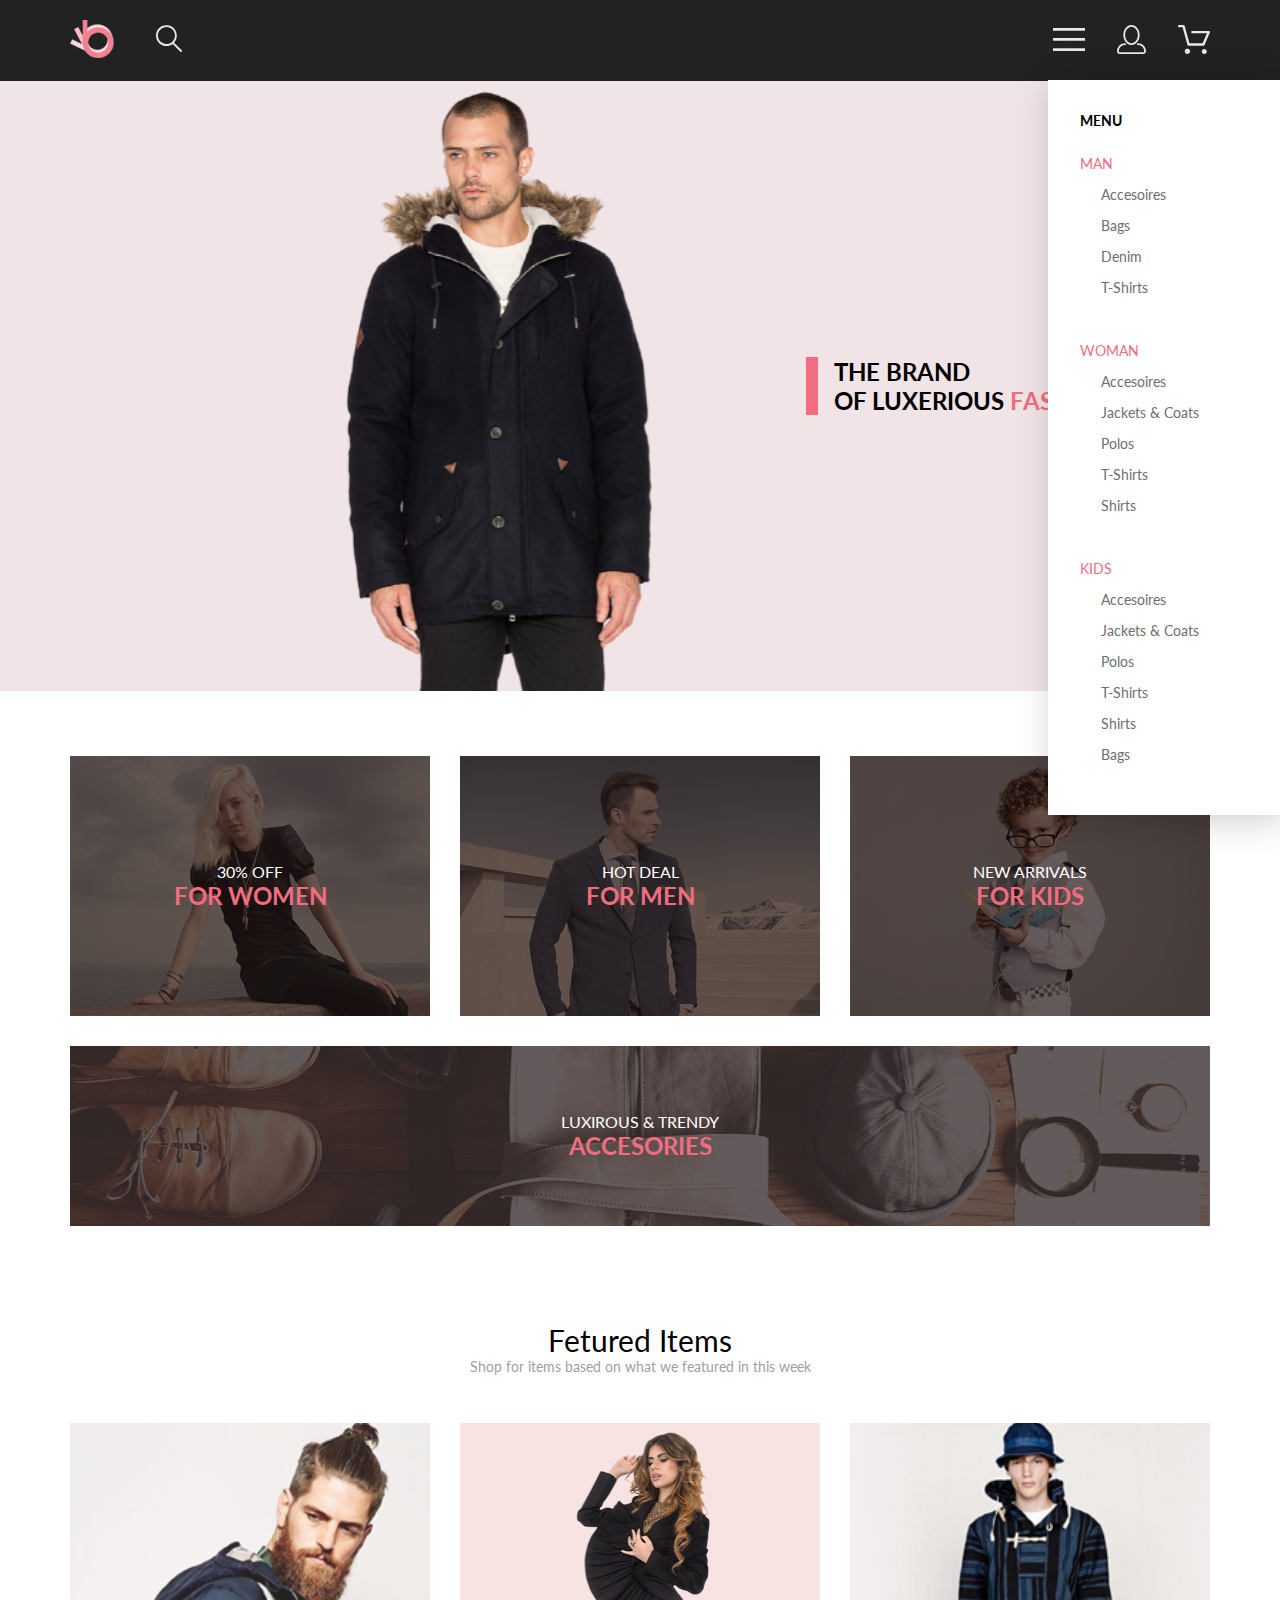
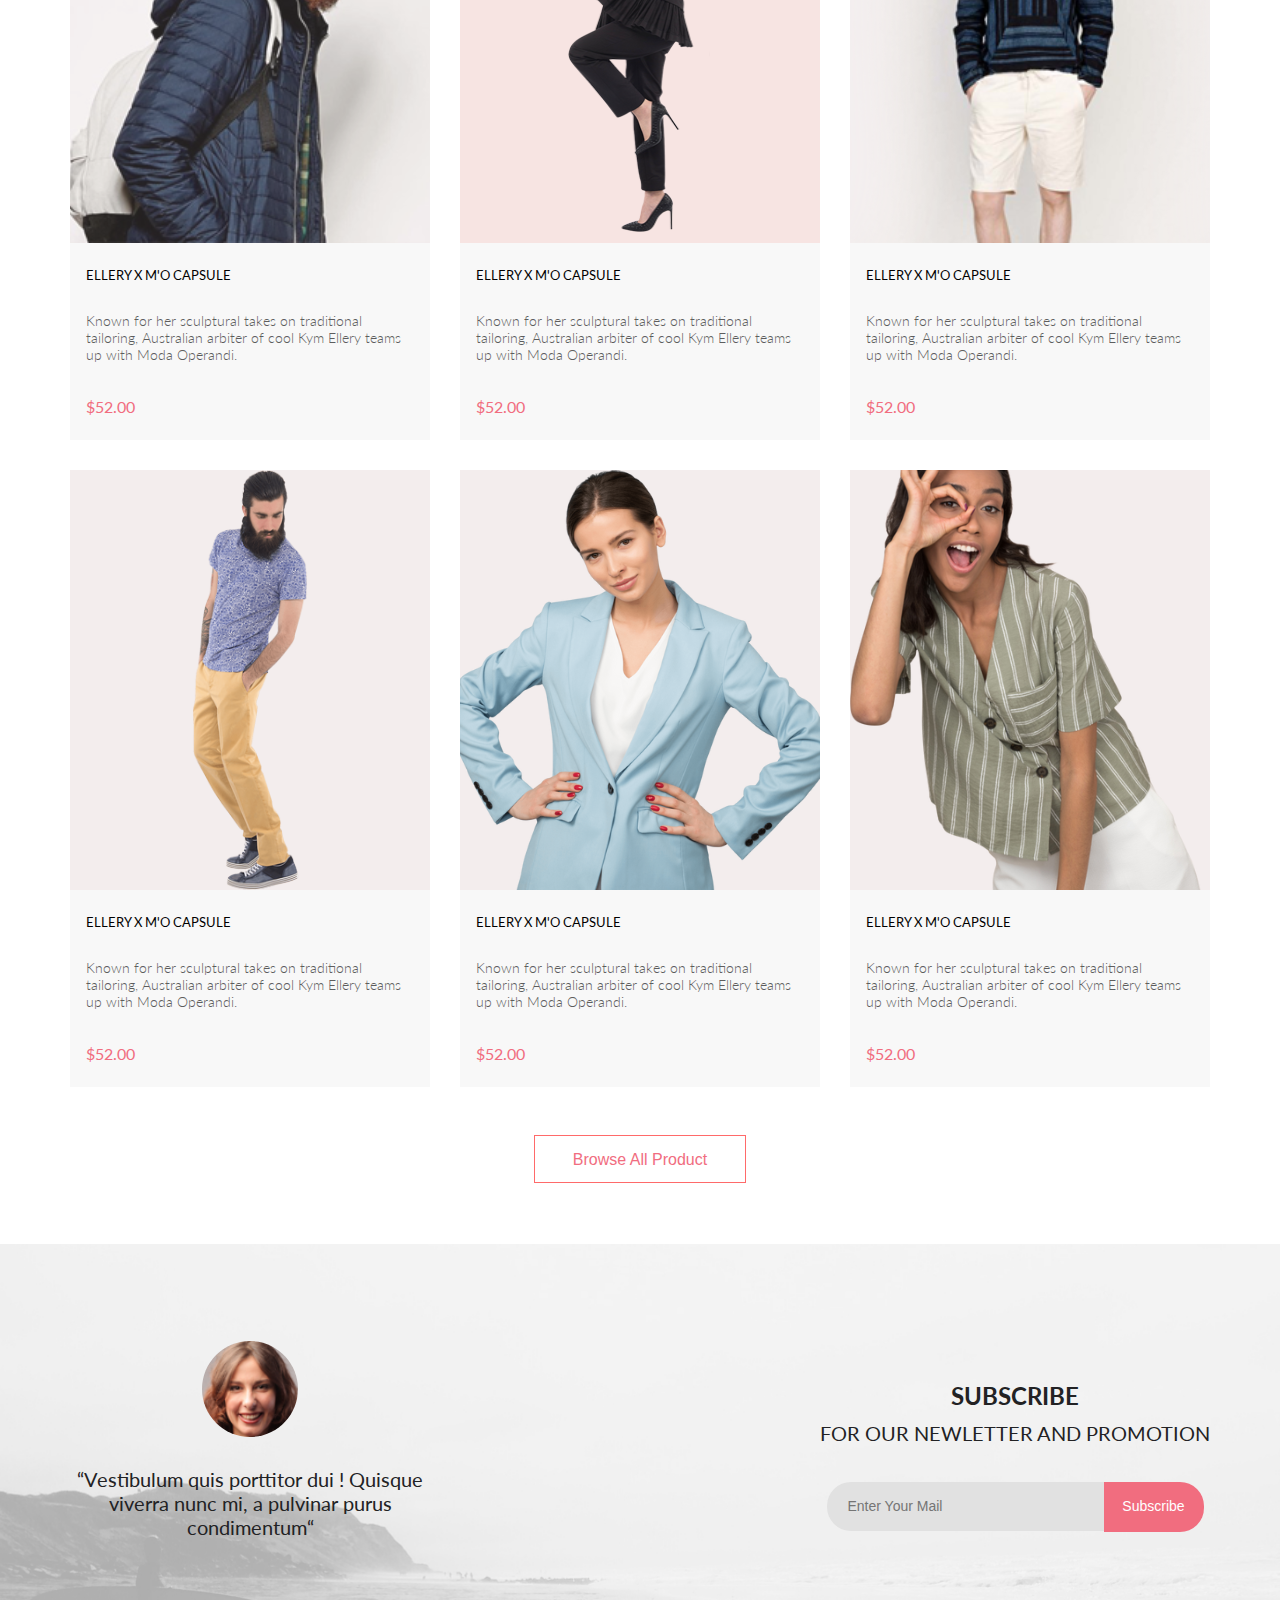
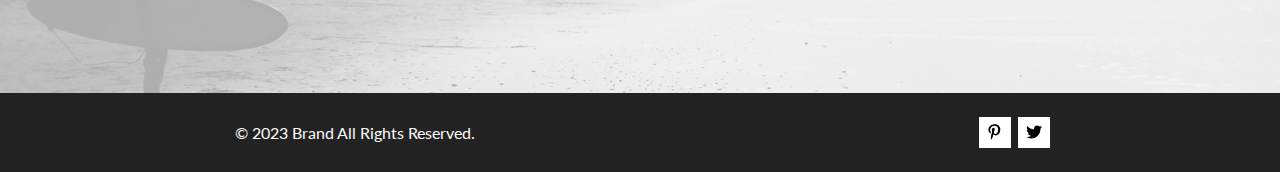
==== commit b818b861: "formatting" ====
--- a/index.html
+++ b/index.html
@@ -1,186 +1,188 @@
-< !DOCTYPE html>
-    <html lang="en">
+<!DOCTYPE html>
+<html lang="en">
 
-    <head>
-        <link rel="preconnect" href="https://fonts.googleapis.com">
-        <link rel="preconnect" href="https://fonts.gstatic.com" crossorigin>
-        <link href="https://fonts.googleapis.com/css2?family=Lato:wght@300;400;700;900&display=swap" rel="stylesheet">
-        <meta charset="UTF-8">
-        <meta http-equiv="X-UA-Compatible" content="IE=edge">
-        <meta name="viewport" content="width=device-width, initial-scale=1.0">
-        <link rel="stylesheet" href="style.css">
-        <title>Digital Marketing</title>
-    </head>
+<head>
+    <link rel="preconnect" href="https://fonts.googleapis.com">
+    <link rel="preconnect" href="https://fonts.gstatic.com" crossorigin>
+    <link href="https://fonts.googleapis.com/css2?family=Lato:wght@300;400;700;900&display=swap" rel="stylesheet">
+    <meta charset="UTF-8">
+    <meta http-equiv="X-UA-Compatible" content="IE=edge">
+    <meta name="viewport" content="width=device-width, initial-scale=1.0">
+    <link rel="stylesheet" href="style.css">
+    <title>Digital Marketing</title>
+</head>
 
-    <body>
-        <div class="box-content">
-            <div class="top">
-                <header class="header center">
-                    <div class="header__left"><a href="index.html" class="logo"><img src="img/header_logo.svg"
-                                alt="logo"></a><a href="#" class="search"><img src="img/header_search.svg"
-                                alt="search icon"></a></div>
-                    <div class="header__right">
-                        <div class="burger-menu-icon"><label for="burger"><img src="img/logo-burger-menu.svg"
-                                    alt="burger"></label><input id="burger" type="checkbox">
-                            <nav class="burger__nav">
-                                <h3 class="burger__nav__heading">MENU</h3>
-                                <div class="burger__nav__box">
-                                    <div class="burger__nav__item"><a href="catalog.html"
-                                            class="burger__nav__title">MAN</a></div>
-                                    <ul class="burger__nav__links-list">
-                                        <li><a class="burger__nav__link" href="#">Accesoires</a></li>
-                                        <li><a class="burger__nav__link" href="#">Bags</a></li>
-                                        <li><a class="burger__nav__link" href="#">Denim</a></li>
-                                        <li><a class="burger__nav__link" href="#">T-Shirts</a></li>
-                                    </ul>
+<body>
+    <div class="box-content">
+        <div class="top">
+            <header class="header center">
+                <div class="header__left"><a href="index.html" class="logo"><img src="img/header_logo.svg"
+                            alt="logo"></a><a href="#" class="search"><img src="img/header_search.svg"
+                            alt="search icon"></a></div>
+                <div class="header__right">
+                    <div class="burger-menu-icon"><label for="burger"><img src="img/logo-burger-menu.svg"
+                                alt="burger"></label><input id="burger" type="checkbox">
+                        <nav class="burger__nav">
+                            <h3 class="burger__nav__heading">MENU</h3>
+                            <div class="burger__nav__box">
+                                <div class="burger__nav__item"><a href="catalog.html" class="burger__nav__title">MAN</a>
                                 </div>
-                                <div class="burger__nav__box">
-                                    <div class="burger__nav__item"><a href="catalog.html"
-                                            class="burger__nav__title">WOMAN</a></div>
-                                    <ul class="burger__nav__links-list">
-                                        <li><a class="burger__nav__link" href="#">Accesoires</a></li>
-                                        <li><a class="burger__nav__link" href="#">Jackets & Coats</a></li>
-                                        <li><a class="burger__nav__link" href="#">Polos</a></li>
-                                        <li><a class="burger__nav__link" href="#">T-Shirts</a></li>
-                                        <li><a class="burger__nav__link" href="#">Shirts</a></li>
-                                    </ul>
-                                </div>
-                                <div class="burger__nav__box">
-                                    <div class="burger__nav__item"><a href="catalog.html"
-                                            class="burger__nav__title">KIDS</a></div>
-                                    <ul class="burger__nav__links-list">
-                                        <li><a class="burger__nav__link" href="#">Accesoires</a></li>
-                                        <li><a class="burger__nav__link" href="#">Jackets & Coats</a></li>
-                                        <li><a class="burger__nav__link" href="#">Polos</a></li>
-                                        <li><a class="burger__nav__link" href="#">T-Shirts</a></li>
-                                        <li><a class="burger__nav__link" href="#">Shirts</a></li>
-                                        <li><a class="burger__nav__link" href="#">Bags</a></li>
-                                    </ul>
-                                </div>
-                            </nav>
-                        </div><a class="account-icon" href="registration.html"><img src="img/logo-account.svg"
-                                alt="account"></a><a class="basket-icon" href="cart.html"><img src="img/logo-basket.svg"
-                                alt="basket"></a>
-                    </div>
-                </header>
-                <section class="top__info"><img class="none" width="50%" src="img/top_image.svg" alt="top image">
-                    <div class="brand-box">
-                        <h2 class="brand__name">THE BRAND </h2>
-                        <h2 class="brand__text">OF LUXERIOUS <span class="colored">FASHION</span></h2>
-                    </div>
-                </section>
-            </div>
-            <section class="sale__content center">
-                <div class="sale__item woman">
-                    <p class="sale__item_title">30% OFF</p>
-                    <h3 class="sale__item_info">FOR WOMEN</h3>
+                                <ul class="burger__nav__links-list">
+                                    <li><a class="burger__nav__link" href="#">Accesoires</a></li>
+                                    <li><a class="burger__nav__link" href="#">Bags</a></li>
+                                    <li><a class="burger__nav__link" href="#">Denim</a></li>
+                                    <li><a class="burger__nav__link" href="#">T-Shirts</a></li>
+                                </ul>
+                            </div>
+                            <div class="burger__nav__box">
+                                <div class="burger__nav__item"><a href="catalog.html"
+                                        class="burger__nav__title">WOMAN</a></div>
+                                <ul class="burger__nav__links-list">
+                                    <li><a class="burger__nav__link" href="#">Accesoires</a></li>
+                                    <li><a class="burger__nav__link" href="#">Jackets & Coats</a></li>
+                                    <li><a class="burger__nav__link" href="#">Polos</a></li>
+                                    <li><a class="burger__nav__link" href="#">T-Shirts</a></li>
+                                    <li><a class="burger__nav__link" href="#">Shirts</a></li>
+                                </ul>
+                            </div>
+                            <div class="burger__nav__box">
+                                <div class="burger__nav__item"><a href="catalog.html"
+                                        class="burger__nav__title">KIDS</a></div>
+                                <ul class="burger__nav__links-list">
+                                    <li><a class="burger__nav__link" href="#">Accesoires</a></li>
+                                    <li><a class="burger__nav__link" href="#">Jackets & Coats</a></li>
+                                    <li><a class="burger__nav__link" href="#">Polos</a></li>
+                                    <li><a class="burger__nav__link" href="#">T-Shirts</a></li>
+                                    <li><a class="burger__nav__link" href="#">Shirts</a></li>
+                                    <li><a class="burger__nav__link" href="#">Bags</a></li>
+                                </ul>
+                            </div>
+                        </nav>
+                    </div><a class="account-icon" href="registration.html"><img src="img/logo-account.svg"
+                            alt="account"></a><a class="basket-icon" href="cart.html"><img src="img/logo-basket.svg"
+                            alt="basket"></a>
                 </div>
-                <div class="sale__item man">
-                    <p class="sale__item_title">HOT DEAL</p>
-                    <h3 class="sale__item_info">FOR MEN</h3>
-                </div>
-                <div class="sale__item kids">
-                    <p class="sale__item_title">NEW ARRIVALS</p>
-                    <h3 class="sale__item_info">FOR KIDS</h3>
-                </div>
-                <div class="sale__item_big accesoires">
-                    <p class="sale__item_title">LUXIROUS & TRENDY</p>
-                    <h3 class="sale__item_info">ACCESORIES</h3>
+            </header>
+            <section class="top__info"><img class="none" width="50%" src="img/top_image.svg" alt="top image">
+                <div class="brand-box">
+                    <h2 class="brand__name">THE BRAND </h2>
+                    <h2 class="brand__text">OF LUXERIOUS <span class="colored">FASHION</span></h2>
                 </div>
             </section>
-            <div class="products__content center">
-                <div class="products__info">
-                    <h2 class="products__info__title">Fetured Items</h2>
-                    <p class="products__info__text">Shop for items based on what we featured in this week</p>
-                </div>
-                <section class="products__items">
-                    <figure class="product__box"><img src="img/item1_img.svg" alt="" class="product_img">
-                        <div class="product__content"><a href="product.html" class="product__content__name">ELLERY X M'O
-                                CAPSULE</a>
-                            <p class="product__content__info">Known for her sculptural takes on traditional tailoring,
-                                Australian arbiter of cool Kym Ellery teams up with Moda Operandi.</p>
-                            <p class="product__content__price">$52.00</p>
-                        </div>
-                    </figure>
-                    <figure class="product__box"><img src="img/item2_img.svg" alt="" class="product_img">
-                        <div class="product__content"><a href="product.html" class="product__content__name">ELLERY X M'O
-                                CAPSULE</a>
-                            <p class="product__content__info">Known for her sculptural takes on traditional tailoring,
-                                Australian arbiter of cool Kym Ellery teams up with Moda Operandi.</p>
-                            <p class="product__content__price">$52.00</p>
-                        </div>
-                    </figure>
-                    <figure class="product__box"><img src="img/item3_img.svg" alt="" class="product_img">
-                        <div class="product__content"><a href="product.html" class="product__content__name">ELLERY X M'O
-                                CAPSULE</a>
-                            <p class="product__content__info">Known for her sculptural takes on traditional tailoring,
-                                Australian arbiter of cool Kym Ellery teams up with Moda Operandi.</p>
-                            <p class="product__content__price">$52.00</p>
-                        </div>
-                    </figure>
-                    <figure class="product__box"><img src="img/item4_img.svg" alt="" class="product_img">
-                        <div class="product__content"><a href="product.html" class="product__content__name">ELLERY X M'O
-                                CAPSULE</a>
-                            <p class="product__content__info">Known for her sculptural takes on traditional tailoring,
-                                Australian arbiter of cool Kym Ellery teams up with Moda Operandi.</p>
-                            <p class="product__content__price">$52.00</p>
-                        </div>
-                    </figure>
-                    <figure class="product__box"><img src="img/item5_img.svg" alt="" class="product_img">
-                        <div class="product__content"><a href="product.html" class="product__content__name">ELLERY X M'O
-                                CAPSULE</a>
-                            <p class="product__content__info">Known for her sculptural takes on traditional tailoring,
-                                Australian arbiter of cool Kym Ellery teams up with Moda Operandi.</p>
-                            <p class="product__content__price">$52.00</p>
-                        </div>
-                    </figure>
-                    <figure class="product__box"><img src="img/item6_img.svg" alt="" class="product_img">
-                        <div class="product__content"><a href="product.html" class="product__content__name">ELLERY X M'O
-                                CAPSULE</a>
-                            <p class="product__content__info">Known for her sculptural takes on traditional tailoring,
-                                Australian arbiter of cool Kym Ellery teams up with Moda Operandi.</p>
-                            <p class="product__content__price">$52.00</p>
-                        </div>
-                    </figure>
-                </section>
-                <div class="products__footer"><button class="browse__all__button">Browse All Product </button></div>
+        </div>
+        <section class="sale__content center">
+            <div class="sale__item woman">
+                <p class="sale__item_title">30% OFF</p>
+                <h3 class="sale__item_info">FOR WOMEN</h3>
             </div>
-            <footer class="footer__wrapper">
-                <div class="subscribe center">
-                    <figure class="author"><img class="author_image" src="img/author_img.svg" alt="author">
-                        <figcaption>
-                            <p class="author__text">“Vestibulum quis porttitor dui ! Quisque viverra nunc mi,
-                                a pulvinar purus condimentum“</p>
-                        </figcaption>
-                    </figure>
-                    <div class="subscribe__info">
-                        <h1 class="subscribe__info__title">SUBSCRIBE</h1>
-                        <h1 class="subscribe__info__text">FOR OUR NEWLETTER AND PROMOTION</h1>
-                        <div class="subscribe__text-field">
-                            <form class="subscribe__text-field__group"><input class="subscribe__text-field__input"
-                                    type="email" required placeholder="Enter Your Mail"><button
-                                    class="subscribe__text-field__btn" type="button">Subscribe</button></form>
-                        </div>
+            <div class="sale__item man">
+                <p class="sale__item_title">HOT DEAL</p>
+                <h3 class="sale__item_info">FOR MEN</h3>
+            </div>
+            <div class="sale__item kids">
+                <p class="sale__item_title">NEW ARRIVALS</p>
+                <h3 class="sale__item_info">FOR KIDS</h3>
+            </div>
+            <div class="sale__item_big accesoires">
+                <p class="sale__item_title">LUXIROUS & TRENDY</p>
+                <h3 class="sale__item_info">ACCESORIES</h3>
+            </div>
+        </section>
+        <div class="products__content center">
+            <div class="products__info">
+                <h2 class="products__info__title">Fetured Items</h2>
+                <p class="products__info__text">Shop for items based on what we featured in this week</p>
+            </div>
+            <section class="products__items">
+                <figure class="product__box"><img src="img/item1_img.svg" alt="" class="product_img">
+                    <div class="product__content"><a href="product.html" class="product__content__name">ELLERY X M'O
+                            CAPSULE</a>
+                        <p class="product__content__info">Known for her sculptural takes on traditional tailoring,
+                            Australian arbiter of cool Kym Ellery teams up with Moda Operandi.</p>
+                        <p class="product__content__price">$52.00</p>
+                    </div>
+                </figure>
+                <figure class="product__box"><img src="img/item2_img.svg" alt="" class="product_img">
+                    <div class="product__content"><a href="product.html" class="product__content__name">ELLERY X M'O
+                            CAPSULE</a>
+                        <p class="product__content__info">Known for her sculptural takes on traditional tailoring,
+                            Australian arbiter of cool Kym Ellery teams up with Moda Operandi.</p>
+                        <p class="product__content__price">$52.00</p>
+                    </div>
+                </figure>
+                <figure class="product__box"><img src="img/item3_img.svg" alt="" class="product_img">
+                    <div class="product__content"><a href="product.html" class="product__content__name">ELLERY X M'O
+                            CAPSULE</a>
+                        <p class="product__content__info">Known for her sculptural takes on traditional tailoring,
+                            Australian arbiter of cool Kym Ellery teams up with Moda Operandi.</p>
+                        <p class="product__content__price">$52.00</p>
+                    </div>
+                </figure>
+                <figure class="product__box"><img src="img/item4_img.svg" alt="" class="product_img">
+                    <div class="product__content"><a href="product.html" class="product__content__name">ELLERY X M'O
+                            CAPSULE</a>
+                        <p class="product__content__info">Known for her sculptural takes on traditional tailoring,
+                            Australian arbiter of cool Kym Ellery teams up with Moda Operandi.</p>
+                        <p class="product__content__price">$52.00</p>
+                    </div>
+                </figure>
+                <figure class="product__box"><img src="img/item5_img.svg" alt="" class="product_img">
+                    <div class="product__content"><a href="product.html" class="product__content__name">ELLERY X M'O
+                            CAPSULE</a>
+                        <p class="product__content__info">Known for her sculptural takes on traditional tailoring,
+                            Australian arbiter of cool Kym Ellery teams up with Moda Operandi.</p>
+                        <p class="product__content__price">$52.00</p>
+                    </div>
+                </figure>
+                <figure class="product__box"><img src="img/item6_img.svg" alt="" class="product_img">
+                    <div class="product__content"><a href="product.html" class="product__content__name">ELLERY X M'O
+                            CAPSULE</a>
+                        <p class="product__content__info">Known for her sculptural takes on traditional tailoring,
+                            Australian arbiter of cool Kym Ellery teams up with Moda Operandi.</p>
+                        <p class="product__content__price">$52.00</p>
+                    </div>
+                </figure>
+            </section>
+            <div class="products__footer"><button class="browse__all__button">Browse All Product </button></div>
+        </div>
+        <footer class="footer__wrapper">
+            <div class="subscribe center">
+                <figure class="author"><img class="author_image" src="img/author_img.svg" alt="author">
+                    <figcaption>
+                        <p class="author__text">“Vestibulum quis porttitor dui ! Quisque viverra nunc mi,
+                            a pulvinar purus condimentum“</p>
+                    </figcaption>
+                </figure>
+                <div class="subscribe__info">
+                    <h1 class="subscribe__info__title">SUBSCRIBE</h1>
+                    <h1 class="subscribe__info__text">FOR OUR NEWLETTER AND PROMOTION</h1>
+                    <div class="subscribe__text-field">
+                        <form class="subscribe__text-field__group"><input class="subscribe__text-field__input"
+                                type="email" required placeholder="Enter Your Mail"><button
+                                class="subscribe__text-field__btn" type="button">Subscribe</button></form>
                     </div>
                 </div>
-                <div class="contacts">
-                    <p class="contacts__copyright">© 2023 Brand All Rights Reserved.</p>
-                    <div class="contacts__social__icons"><a href="#" class="social__icon_link">
-                            <div class="social_icon_background"><svg class="social_icon" width="13" height="16"
-                                    viewBox="0 0 13 16" fill="none" xmlns="http://www.w3.org/2000/svg">
-                                    <path
-                                        d="M6.7402 0.203125C3.55552 0.203125 0.408081 2.34063 0.408081 5.8C0.408081 8 1.63726 9.25 2.38221 9.25C2.68951 9.25 2.86643 8.3875 2.86643 8.14375C2.86643 7.85313 2.13079 7.23438 2.13079 6.025C2.13079 3.5125 4.03043 1.73125 6.48878 1.73125C8.60259 1.73125 10.167 2.94062 10.167 5.1625C10.167 6.82187 9.50585 9.93437 7.3641 9.93437C6.59121 9.93437 5.93006 9.37187 5.93006 8.56563C5.93006 7.38438 6.74951 6.24062 6.74951 5.02187C6.74951 2.95312 3.83487 3.32812 3.83487 5.82812C3.83487 6.35313 3.90006 6.93437 4.13286 7.4125C3.70451 9.26875 2.82919 12.0344 2.82919 13.9469C2.82919 14.5375 2.91299 15.1188 2.96886 15.7094C3.0744 15.8281 3.02163 15.8156 3.18304 15.7563C4.74744 13.6 4.69157 13.1781 5.39928 10.3562C5.78107 11.0875 6.76814 11.4812 7.55034 11.4812C10.8468 11.4812 12.3274 8.24688 12.3274 5.33125C12.3274 2.22813 9.66415 0.203125 6.7402 0.203125Z"
-                                        fill="black" /></svg></div>
-                        </a><a href="#" class="social__icon_link">
-                            <div class="social_icon_background"><svg class="social_icon" width="17" height="14"
-                                    viewBox="0 0 17 14" fill="none" xmlns="http://www.w3.org/2000/svg">
-                                    <path
-                                        d="M14.4181 3.74107C14.4281 3.88319 14.4281 4.02535 14.4281 4.16747C14.4281 8.50247 11.1509 13.4974 5.16096 13.4974C3.31558 13.4974 1.60132 12.9593 0.159302 12.0253C0.421495 12.0558 0.673569 12.0659 0.94585 12.0659C2.46851 12.0659 3.8702 11.5482 4.98953 10.6649C3.5576 10.6345 2.3576 9.69031 1.94415 8.39081C2.14585 8.42125 2.34751 8.44156 2.5593 8.44156C2.85172 8.44156 3.14418 8.40094 3.41643 8.32991C1.92401 8.02531 0.80465 6.70553 0.80465 5.11163V5.07103C1.23824 5.31469 1.74249 5.46697 2.2769 5.48725C1.39959 4.89841 0.824826 3.89335 0.824826 2.75628C0.824826 2.14716 0.98614 1.58878 1.26851 1.10147C2.87187 3.09131 5.28195 4.39078 7.98443 4.53294C7.93403 4.28928 7.90376 4.0355 7.90376 3.78169C7.90376 1.97457 9.35586 0.502502 11.1609 0.502502C12.0987 0.502502 12.9457 0.89844 13.5407 1.53803C14.2768 1.39591 14.9827 1.12178 15.6079 0.746159C15.3659 1.5076 14.8516 2.14719 14.176 2.55325C14.8315 2.48222 15.4668 2.29944 16.0516 2.04566C15.608 2.69538 15.0533 3.27403 14.4181 3.74107V3.74107Z"
-                                        fill="black" /></svg></div>
-                        </a></div>
-                </div>
-            </footer>
-        </div>
-    </body>
+            </div>
+            <div class="contacts">
+                <p class="contacts__copyright">© 2023 Brand All Rights Reserved.</p>
+                <div class="contacts__social__icons"><a href="#" class="social__icon_link">
+                        <div class="social_icon_background"><svg class="social_icon" width="13" height="16"
+                                viewBox="0 0 13 16" fill="none" xmlns="http://www.w3.org/2000/svg">
+                                <path
+                                    d="M6.7402 0.203125C3.55552 0.203125 0.408081 2.34063 0.408081 5.8C0.408081 8 1.63726 9.25 2.38221 9.25C2.68951 9.25 2.86643 8.3875 2.86643 8.14375C2.86643 7.85313 2.13079 7.23438 2.13079 6.025C2.13079 3.5125 4.03043 1.73125 6.48878 1.73125C8.60259 1.73125 10.167 2.94062 10.167 5.1625C10.167 6.82187 9.50585 9.93437 7.3641 9.93437C6.59121 9.93437 5.93006 9.37187 5.93006 8.56563C5.93006 7.38438 6.74951 6.24062 6.74951 5.02187C6.74951 2.95312 3.83487 3.32812 3.83487 5.82812C3.83487 6.35313 3.90006 6.93437 4.13286 7.4125C3.70451 9.26875 2.82919 12.0344 2.82919 13.9469C2.82919 14.5375 2.91299 15.1188 2.96886 15.7094C3.0744 15.8281 3.02163 15.8156 3.18304 15.7563C4.74744 13.6 4.69157 13.1781 5.39928 10.3562C5.78107 11.0875 6.76814 11.4812 7.55034 11.4812C10.8468 11.4812 12.3274 8.24688 12.3274 5.33125C12.3274 2.22813 9.66415 0.203125 6.7402 0.203125Z"
+                                    fill="black" />
+                            </svg></div>
+                    </a><a href="#" class="social__icon_link">
+                        <div class="social_icon_background"><svg class="social_icon" width="17" height="14"
+                                viewBox="0 0 17 14" fill="none" xmlns="http://www.w3.org/2000/svg">
+                                <path
+                                    d="M14.4181 3.74107C14.4281 3.88319 14.4281 4.02535 14.4281 4.16747C14.4281 8.50247 11.1509 13.4974 5.16096 13.4974C3.31558 13.4974 1.60132 12.9593 0.159302 12.0253C0.421495 12.0558 0.673569 12.0659 0.94585 12.0659C2.46851 12.0659 3.8702 11.5482 4.98953 10.6649C3.5576 10.6345 2.3576 9.69031 1.94415 8.39081C2.14585 8.42125 2.34751 8.44156 2.5593 8.44156C2.85172 8.44156 3.14418 8.40094 3.41643 8.32991C1.92401 8.02531 0.80465 6.70553 0.80465 5.11163V5.07103C1.23824 5.31469 1.74249 5.46697 2.2769 5.48725C1.39959 4.89841 0.824826 3.89335 0.824826 2.75628C0.824826 2.14716 0.98614 1.58878 1.26851 1.10147C2.87187 3.09131 5.28195 4.39078 7.98443 4.53294C7.93403 4.28928 7.90376 4.0355 7.90376 3.78169C7.90376 1.97457 9.35586 0.502502 11.1609 0.502502C12.0987 0.502502 12.9457 0.89844 13.5407 1.53803C14.2768 1.39591 14.9827 1.12178 15.6079 0.746159C15.3659 1.5076 14.8516 2.14719 14.176 2.55325C14.8315 2.48222 15.4668 2.29944 16.0516 2.04566C15.608 2.69538 15.0533 3.27403 14.4181 3.74107V3.74107Z"
+                                    fill="black" />
+                            </svg></div>
+                    </a></div>
+            </div>
+        </footer>
+    </div>
+</body>
 
-    </html>+</html>--- a/style.css
+++ b/style.css
@@ -294,10 +294,6 @@
   color: #F8F8F8;
 }
 
-.footer__wrapper {
-  background-color: #222;
-}
-
 .features {
   padding-top: 104px;
   padding-bottom: 104px;
@@ -328,6 +324,10 @@
   text-align: center;
   color: #FBFBFB;
   padding-top: 16px;
+}
+
+.footer__wrapper {
+  background-color: #222;
 }
 
 .subscribe {
@@ -395,7 +395,6 @@
   border-top-left-radius: 1.5rem;
   border-bottom-left-radius: 1.5rem;
   position: relative;
-  z-index: 3;
   background-color: #E1E1E1;
   border: none;
 }
@@ -484,159 +483,6 @@
   fill: white;
 }
 
-@media (max-width: 1024px) {
-  .page {
-    padding-left: calc(50% - 366px);
-    padding-right: calc(50% - 366px);
-  }
-  .header {
-    padding-bottom: 18px;
-  }
-  .header_menu {
-    gap: 25px;
-  }
-  .top__info {
-    padding-left: calc(50% - 384px);
-    padding-right: calc(50% - 384px);
-  }
-  .brand__name {
-    font-size: 44px;
-    line-height: 53px;
-  }
-  .brand__text {
-    font-size: 24px;
-    line-height: 25px;
-  }
-  .sale__content {
-    padding-bottom: 110px;
-    gap: 20px;
-  }
-  .sale__item {
-    height: 168px;
-  }
-  .sale__item_big {
-    min-height: 116px;
-  }
-  .products__items {
-    padding-top: 73px;
-    background: white;
-    grid-template-columns: repeat(2, 1fr);
-    gap: 16px;
-    margin-left: 16px;
-    margin-right: 16px;
-  }
-  .product__content {
-    padding-left: 16px;
-  }
-  .products__footer {
-    margin-top: 33px;
-    margin-bottom: 71px;
-  }
-  .features {
-    padding-top: 48px;
-    padding-bottom: 64px;
-    gap: 48px;
-    align-content: center;
-    flex-direction: column;
-  }
-  .subscribe {
-    min-height: 614px;
-    flex-direction: column;
-    padding-bottom: 140px;
-  }
-  .subscribe__info {
-    margin-top: 48px;
-    margin-bottom: 27px;
-  }
-  .contacts {
-    margin-left: 32px;
-    margin-right: 32px;
-  }
-}
-@media (max-width: 767px) {
-  .page {
-    padding-left: calc(50% - 183.5px);
-    padding-right: calc(50% - 183.5px);
-  }
-  .none {
-    margin: 0 auto;
-    display: none;
-  }
-  .top__info {
-    padding-top: 148px;
-    padding-bottom: 149px;
-  }
-  .brand__name {
-    font-size: 38px;
-    line-height: 46px;
-  }
-  .brand__text {
-    font-size: 20px;
-    line-height: 25px;
-  }
-  .sale__content {
-    grid-template-columns: repeat(1, 1fr);
-    gap: 32px;
-    margin-left: 16px;
-    margin-right: 16px;
-  }
-  .sale__item {
-    min-height: 247px;
-    display: flex;
-    flex-direction: column;
-    justify-content: center;
-  }
-  .sale__item_big {
-    min-height: 111px;
-  }
-  .products__items {
-    padding-top: 65px;
-    grid-template-columns: repeat(1, 1fr);
-    gap: 16px;
-    margin-left: 8px;
-    margin-right: 8px;
-  }
-  .products__footer {
-    margin-top: 41px;
-    margin-bottom: 85px;
-  }
-  .features {
-    padding-top: 48px;
-    padding-bottom: 81px;
-    gap: 47px;
-  }
-  .feature__item {
-    width: 350px;
-  }
-  .feature__item__heading {
-    padding-top: 27px;
-  }
-  .feature__item__text {
-    padding-top: 15px;
-  }
-  .subscribe {
-    min-height: 550px;
-    flex-direction: column;
-    padding-bottom: 110px;
-  }
-  .author {
-    margin-top: 64px;
-  }
-  .subscribe__info {
-    margin-top: 59px;
-    margin-bottom: 22px;
-  }
-  .subscribe__info__text {
-    font-size: 15px;
-  }
-  .contacts {
-    height: 143px;
-    padding-top: 43px;
-    padding-bottom: 10px;
-    flex-direction: column-reverse;
-    gap: 40px;
-  }
-}
 .top-head {
   background: #F8F3F4;
   padding-top: 60px;
@@ -810,8 +656,27 @@
 }
 
 .pagination {
-  padding-top: 48px;
-  padding-bottom: 96px;
+  margin-top: 48px;
+  margin-bottom: 96px;
+  border: 1px solid #EBEBEB;
+  height: 43px;
+  width: 282px;
+  display: flex;
+  flex-direction: row;
+  padding-left: 16px;
+  padding-right: 16px;
+  justify-content: space-around;
+  align-items: center;
+}
+.pagination__link {
+  font-style: normal;
+  font-weight: 300;
+  font-size: 16px;
+  line-height: 19px;
+  color: #C4C4C4;
+}
+.pagination__link:hover {
+  color: #F16D7F;
 }
 
 .product {
@@ -1123,6 +988,12 @@
 .cart__content__left__buttons__button:hover {
   background: #4A4A4A;
   color: #F8F8F8;
+}
+
+.cart__content__right {
+  display: flex;
+  flex-direction: column;
+  gap: 57px;
 }
 
 .address__info {
@@ -1168,7 +1039,6 @@
 }
 
 .final__score {
-  margin-top: 57px;
   width: 360px;
   height: 214px;
   background: #F5F3F3;
@@ -1240,10 +1110,16 @@
   background-color: #E05C6E;
 }
 
-.user__info {
+.registration__content {
   padding-top: 64px;
-}
-.user__info__title {
+  padding-bottom: 96px;
+  display: flex;
+  flex-direction: row;
+  flex-wrap: nowrap;
+  gap: 128px;
+}
+
+.registration__form__item__title {
   font-style: normal;
   font-weight: 300;
   font-size: 16px;
@@ -1251,43 +1127,335 @@
   color: #000;
   margin-bottom: 21px;
 }
-.user__info__name {
+.registration__form__item__fields {
   display: flex;
   flex-direction: column;
   gap: 21px;
 }
-.user__info__name__input {
+.registration__form__item__input {
   width: 358px;
   height: 44px;
   border: 1px solid #A4A4A4;
   padding: 0px 16px;
 }
-.user__info__name__input::-moz-placeholder {
+.registration__form__item__input::-moz-placeholder {
   text-align: left;
   color: #B1B1B1;
 }
-.user__info__name__input::placeholder {
+.registration__form__item__input::placeholder {
   text-align: left;
   color: #B1B1B1;
 }
-
-.user__info__gender input[type=checkbox],
-.user__info__gender input[type=radio] {
+.registration__form__item__gender {
+  margin-top: 30px;
+  margin-bottom: 30px;
+  display: flex;
+  flex-direction: row;
+  gap: 20px;
+}
+.registration__form__item__gender input[type=checkbox],
+.registration__form__item__gender input[type=radio] {
   display: none;
 }
-.user__info__gender input[type=radio] + label span {
+.registration__form__item__gender input[type=radio] + label span {
   border: 1px solid #A4A4A4;
   border-radius: 50%;
-  font-size: 40pt;
+  font-style: normal;
+  font-weight: 300;
+  font-size: 11px;
+  line-height: 13px;
+  color: #000;
   display: inline-block;
   width: 17px;
   height: 17px;
-  line-height: 0.35em;
   margin: 4px 8px 8px 8px;
   padding: 2px;
   text-align: center;
   vertical-align: middle;
 }
-.user__info__gender input[type=radio]:checked + label span {
+.registration__form__item__gender label {
+  font-style: normal;
+  font-weight: 300;
+  font-size: 11px;
+  line-height: 13px;
+  color: #000;
+}
+.registration__form__item__gender input[type=radio]:checked + label span {
   background: #4A4A4A;
+}
+.registration__form__item__description {
+  margin-top: 16px;
+  margin-bottom: 39px;
+  font-style: normal;
+  font-weight: 300;
+  font-size: 13px;
+  line-height: 16px;
+  color: #B1B1B1;
+  width: 358px;
+}
+
+.registration__form__button {
+  display: flex;
+  flex-direction: row;
+  gap: 20px;
+  justify-content: center;
+  align-items: center;
+  border: none;
+  width: 167px;
+  height: 50px;
+  background-color: #F16D7F;
+  font-style: normal;
+  font-weight: 400;
+  font-size: 14px;
+  line-height: 17px;
+  color: #FFFFFF;
+  transition: background-color 0.15s ease-in-out;
+}
+
+.registration__form__button:hover {
+  background-color: #E05C6E;
+}
+
+.loyalty__perks__info {
+  width: 625px;
+  font-style: normal;
+  font-weight: 300;
+  font-size: 24px;
+  line-height: 29px;
+  color: #000;
+}
+.loyalty__perks__info__title {
+  margin-bottom: 21px;
+}
+.loyalty__perks__info__offers {
+  padding-top: 21px;
+  display: flex;
+  flex-direction: column;
+  gap: 18px;
+}
+.loyalty__perks__info__offer {
+  display: flex;
+  flex-direction: row;
+  align-items: center;
+  gap: 23px;
+  transition: 0.2s;
+}
+.loyalty__perks__info__offer:hover {
+  transform: scale(1.1);
+  color: #F16D7F;
+}
+.loyalty__perks__info__offer:hover path {
+  fill: #F16D7F;
+}
+
+@media (max-width: 1024px) {
+  .center {
+    padding-left: calc(50% - 366px);
+    padding-right: calc(50% - 366px);
+  }
+  .header {
+    padding-bottom: 18px;
+  }
+  .header_menu {
+    gap: 25px;
+  }
+  .brand__name {
+    font-size: 44px;
+    line-height: 53px;
+  }
+  .brand__text {
+    font-size: 24px;
+    line-height: 25px;
+  }
+  .sale__content {
+    padding-bottom: 110px;
+    gap: 20px;
+  }
+  .sale__item {
+    height: 168px;
+  }
+  .sale__item_big {
+    min-height: 116px;
+  }
+  .products__items {
+    padding-top: 73px;
+    background: white;
+    grid-template-columns: repeat(2, 1fr);
+    gap: 16px;
+    margin-left: 16px;
+    margin-right: 16px;
+  }
+  .product__content {
+    padding-left: 16px;
+  }
+  .products__footer {
+    margin-top: 33px;
+    margin-bottom: 71px;
+  }
+  .features {
+    padding-top: 48px;
+    padding-bottom: 64px;
+    gap: 48px;
+    align-content: center;
+    flex-direction: column;
+  }
+  .subscribe {
+    min-height: 614px;
+    flex-direction: column;
+    padding-top: 64px;
+    padding-bottom: 140px;
+    box-sizing: border-box;
+  }
+  .contacts {
+    margin-left: 32px;
+    margin-right: 32px;
+  }
+  .slider {
+    height: 624px;
+  }
+  .product__card {
+    transform: none;
+  }
+  .none {
+    margin: 0 auto;
+    display: none;
+  }
+  .product-box {
+    gap: 16px;
+  }
+  .filter-sort {
+    padding-top: 24px;
+    height: 112px;
+  }
+  .none {
+    margin: 0 auto;
+    display: none;
+  }
+  .pagination {
+    margin-top: 40px;
+    margin-bottom: 64px;
+  }
+  .cart__content {
+    margin-top: 59px;
+    flex-direction: column;
+    gap: 64px;
+  }
+  .cart__content__left__buttons {
+    margin-top: 62px;
+    gap: 48px;
+    justify-content: center;
+  }
+  .product__add {
+    align-items: center;
+  }
+  .cart__content__right {
+    flex-direction: row;
+    gap: 16px;
+  }
+  .final__score {
+    margin-top: 38px;
+  }
+  .registration__content {
+    padding-top: 64px;
+    gap: 22px;
+  }
+  .loyalty__perks__info {
+    font-size: 16px;
+    line-height: 19px;
+  }
+  .loyalty__perks__info__title {
+    margin-bottom: 32px;
+  }
+}
+@media (max-width: 767px) {
+  .center {
+    padding-left: calc(50% - 183.5px);
+    padding-right: calc(50% - 183.5px);
+  }
+  .account-icon {
+    display: none;
+  }
+  .basket-icon {
+    display: none;
+  }
+  .top__info {
+    padding-top: 148px;
+    padding-bottom: 149px;
+  }
+  .brand__name {
+    font-size: 38px;
+    line-height: 46px;
+  }
+  .brand__text {
+    font-size: 20px;
+    line-height: 25px;
+  }
+  .sale__content {
+    grid-template-columns: repeat(1, 1fr);
+    gap: 32px;
+    margin-left: 16px;
+    margin-right: 16px;
+  }
+  .sale__item {
+    min-height: 247px;
+    display: flex;
+    flex-direction: column;
+    justify-content: center;
+  }
+  .sale__item_big {
+    min-height: 111px;
+  }
+  .products__items {
+    padding-top: 65px;
+    grid-template-columns: repeat(1, 1fr);
+    gap: 16px;
+    margin-left: 8px;
+    margin-right: 8px;
+  }
+  .products__footer {
+    margin-top: 41px;
+    margin-bottom: 85px;
+  }
+  .features {
+    padding-top: 48px;
+    padding-bottom: 81px;
+    gap: 47px;
+  }
+  .feature__item {
+    width: 350px;
+  }
+  .feature__item__heading {
+    padding-top: 27px;
+  }
+  .feature__item__text {
+    padding-top: 15px;
+  }
+  .top-head {
+    flex-direction: column;
+    gap: 32px;
+    padding-top: 24px;
+    padding-bottom: 46px;
+  }
+  .subscribe {
+    min-height: 550px;
+    flex-direction: column;
+    padding-bottom: 110px;
+  }
+  .author {
+    margin-top: 64px;
+  }
+  .subscribe__info {
+    margin-top: 59px;
+    margin-bottom: 22px;
+  }
+  .subscribe__info__text {
+    font-size: 15px;
+  }
+  .contacts {
+    height: 143px;
+    padding-top: 43px;
+    padding-bottom: 10px;
+    flex-direction: column-reverse;
+    gap: 40px;
+  }
 }/*# sourceMappingURL=style.css.map */